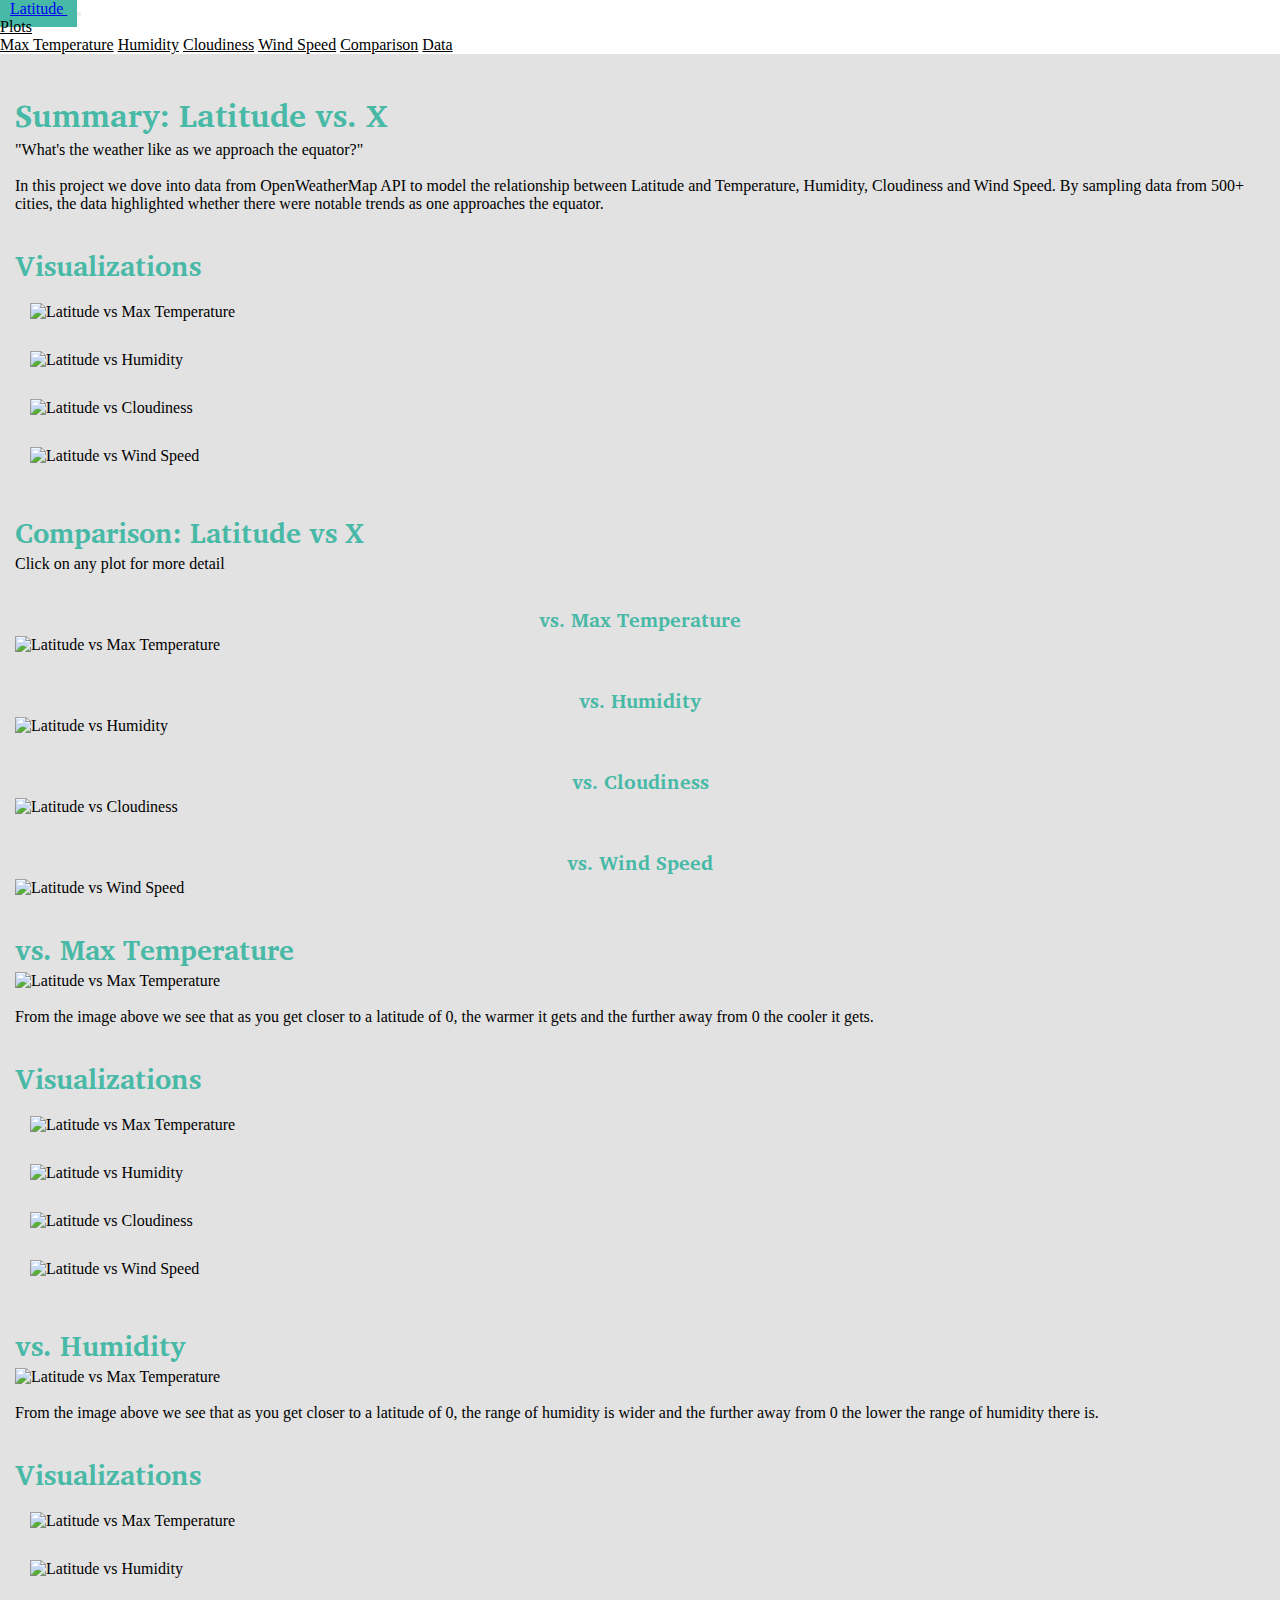
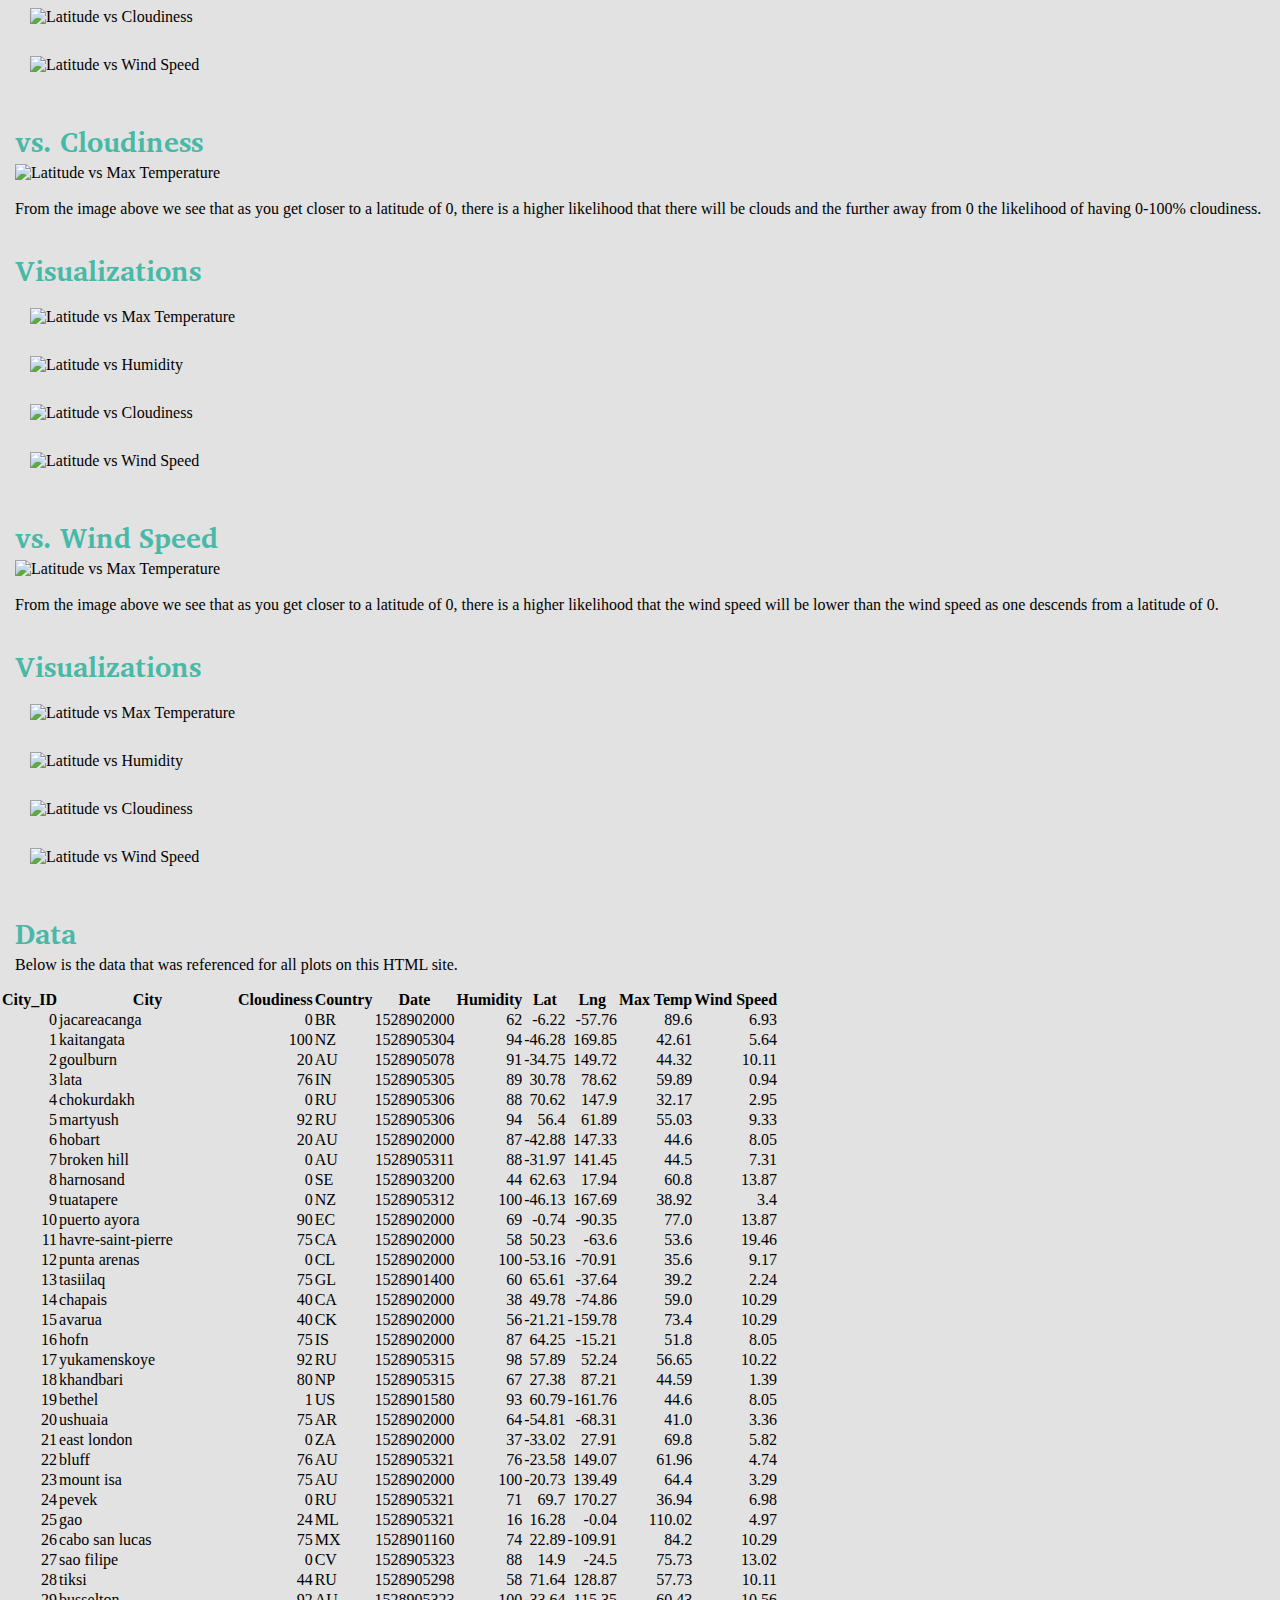
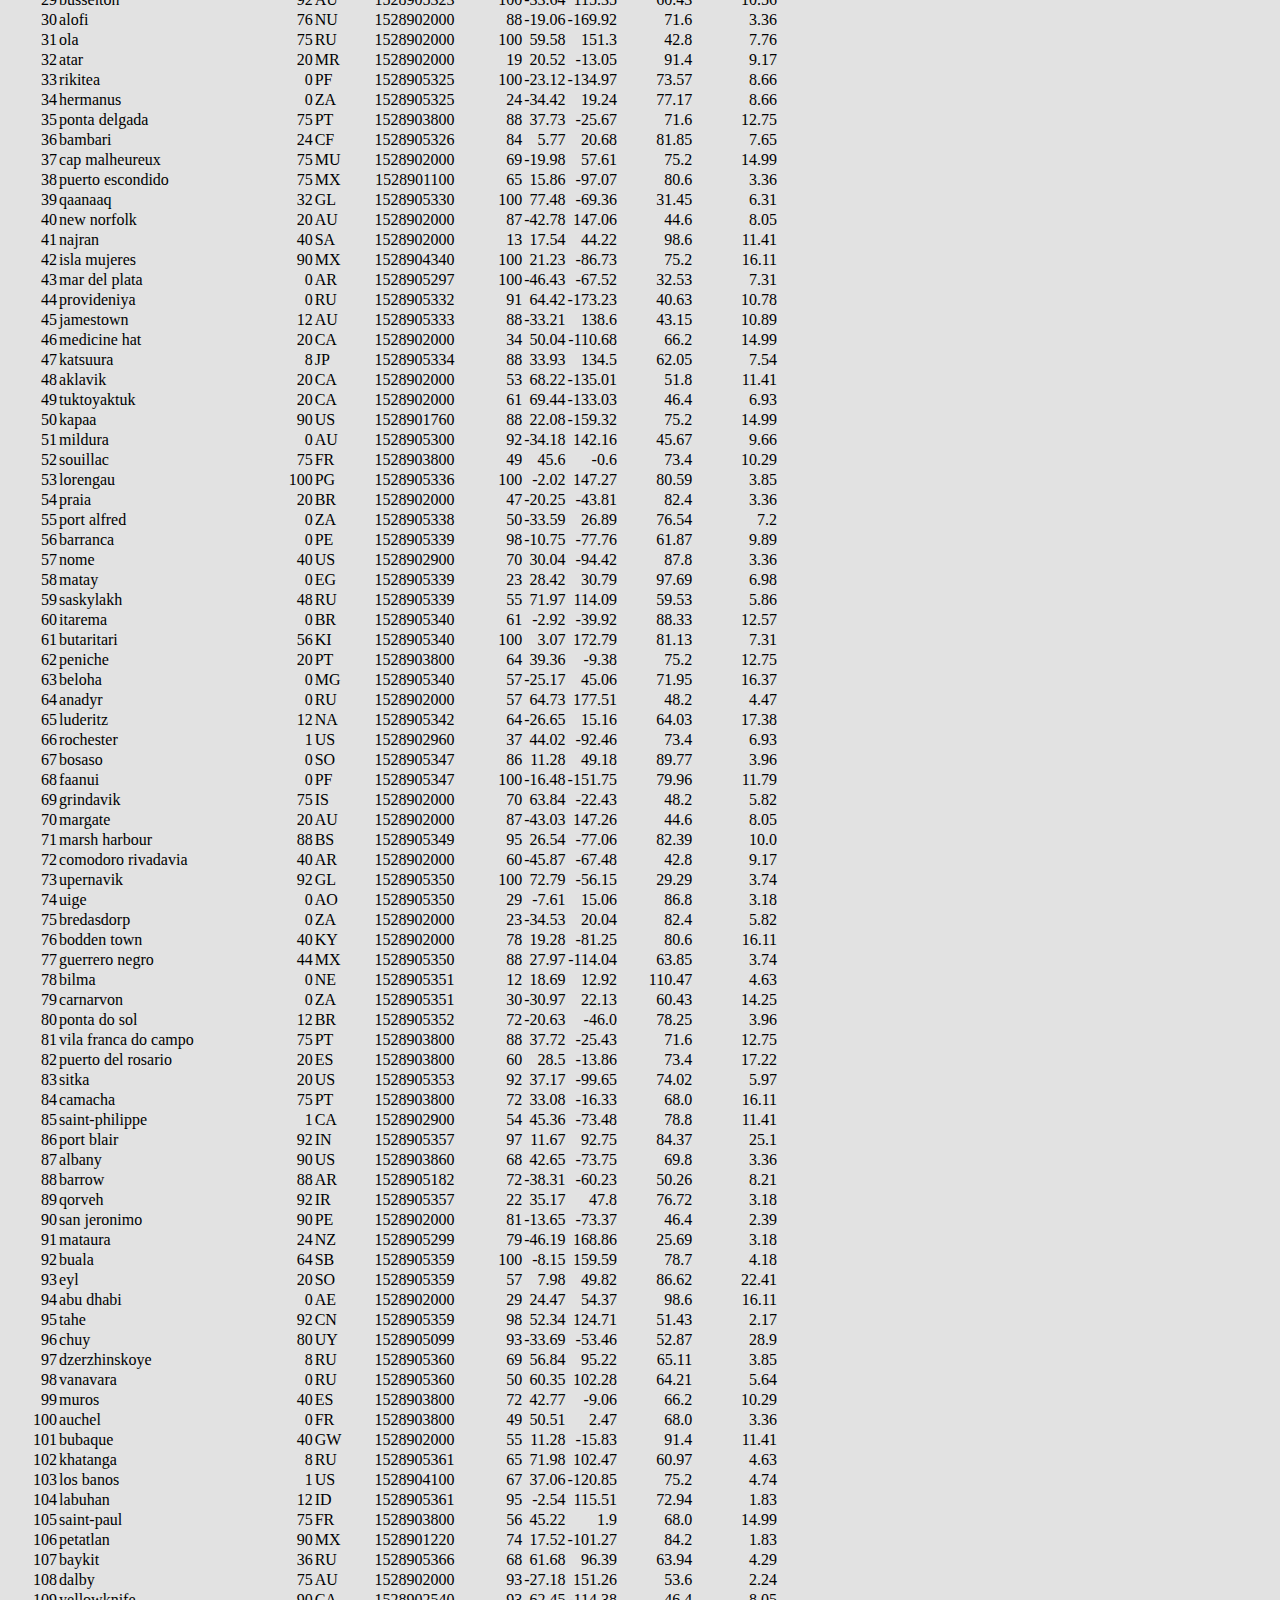
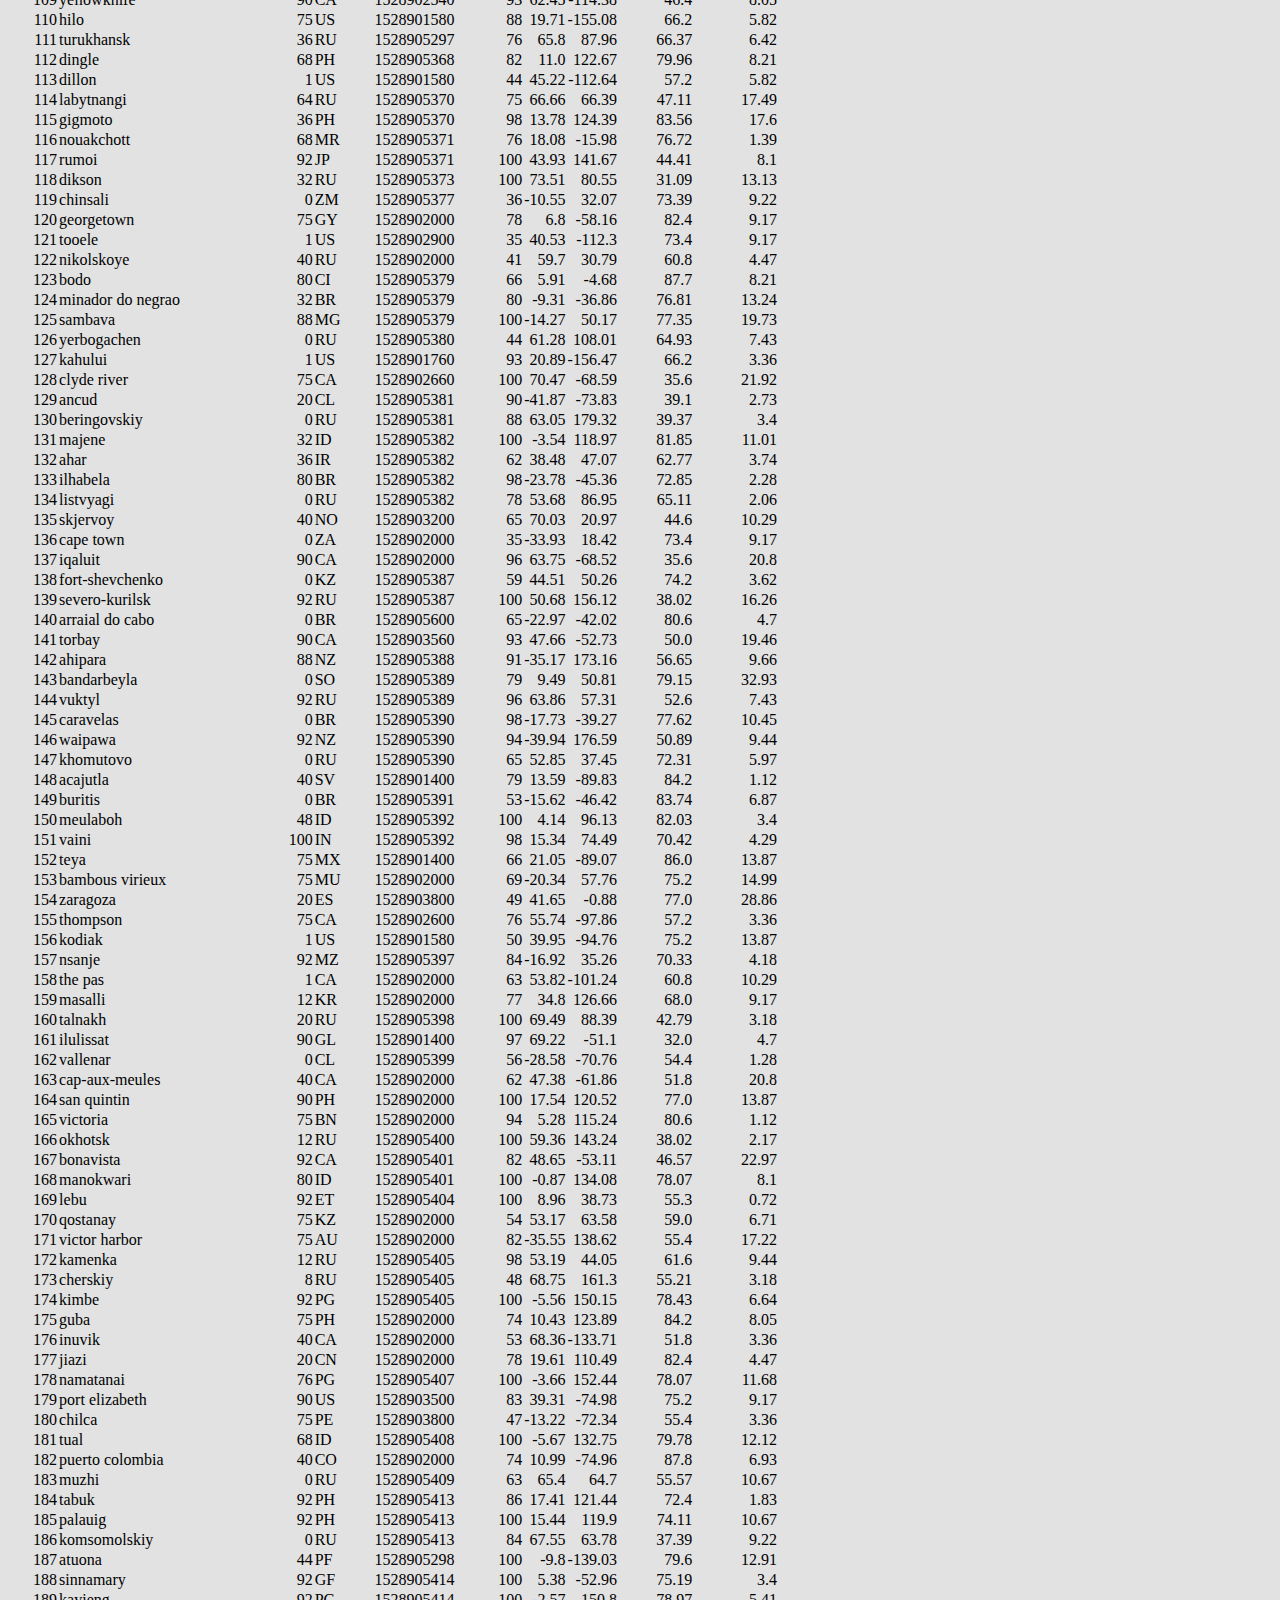
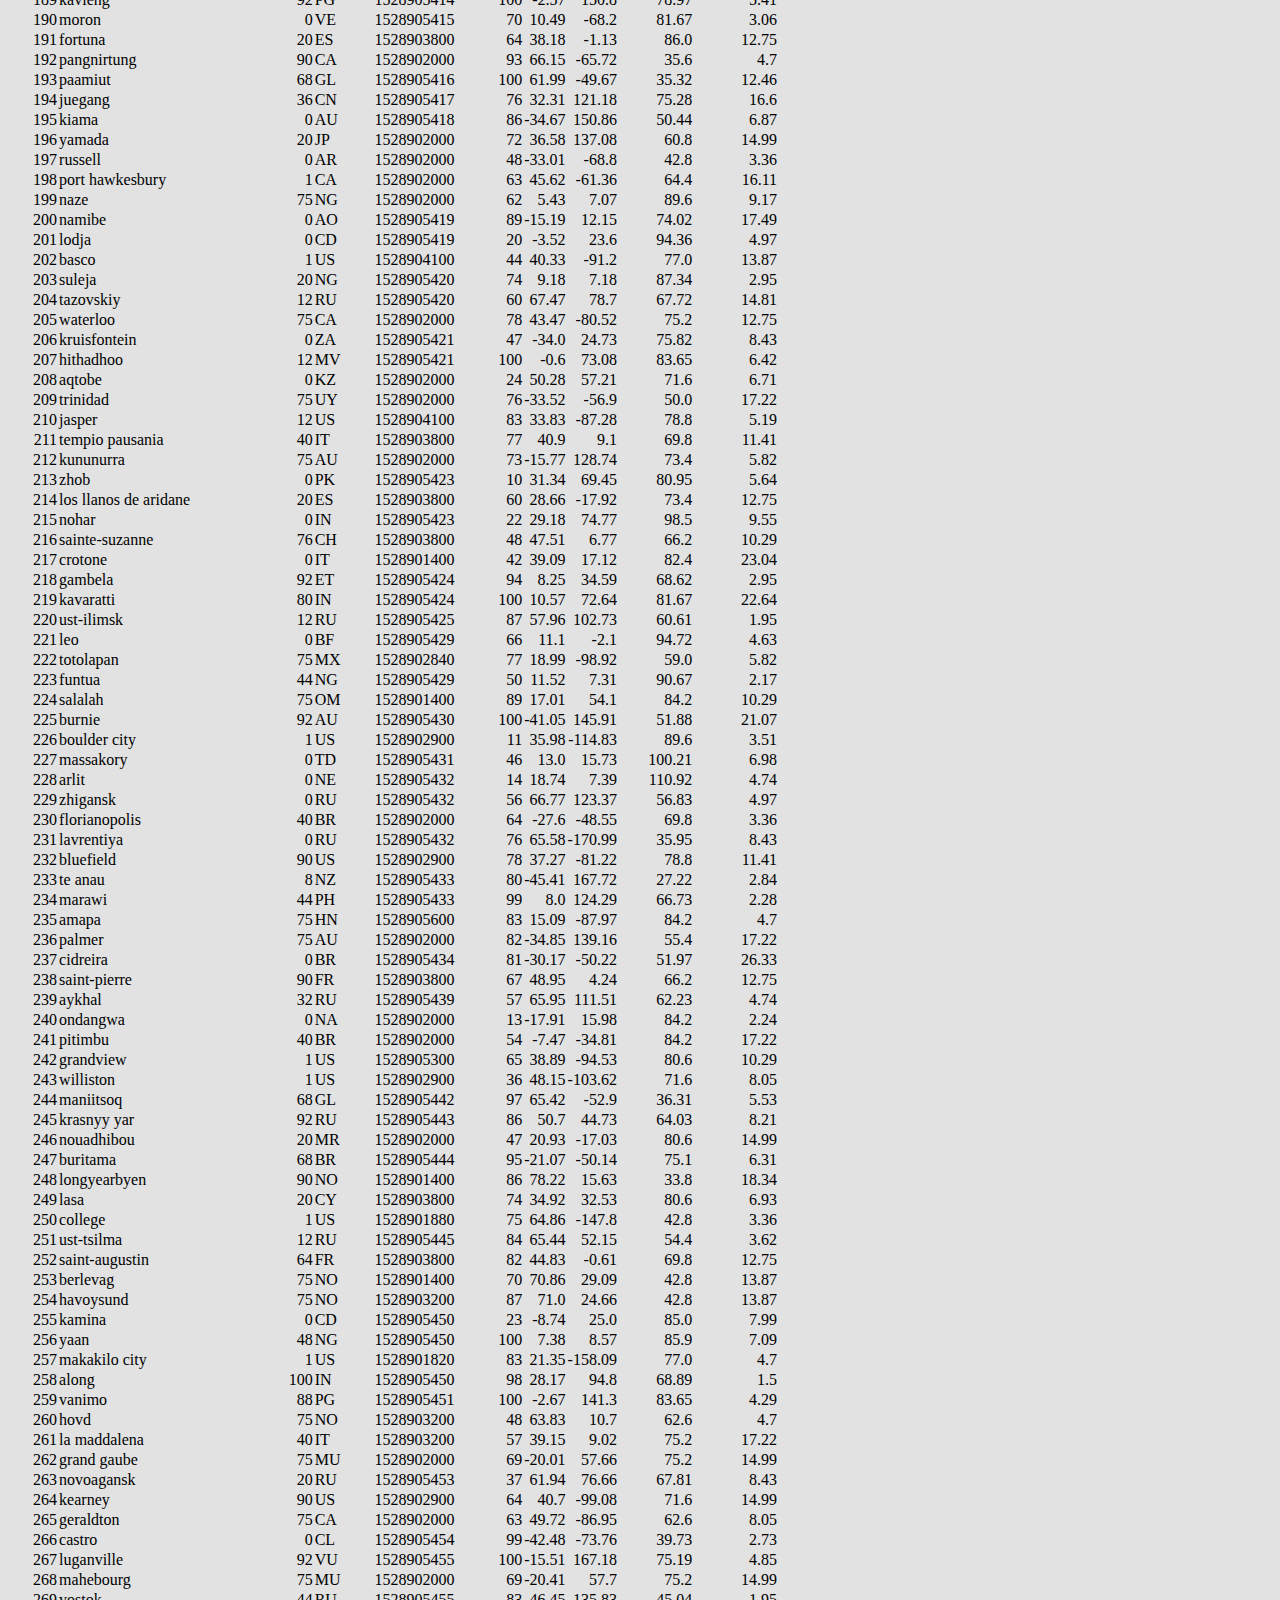
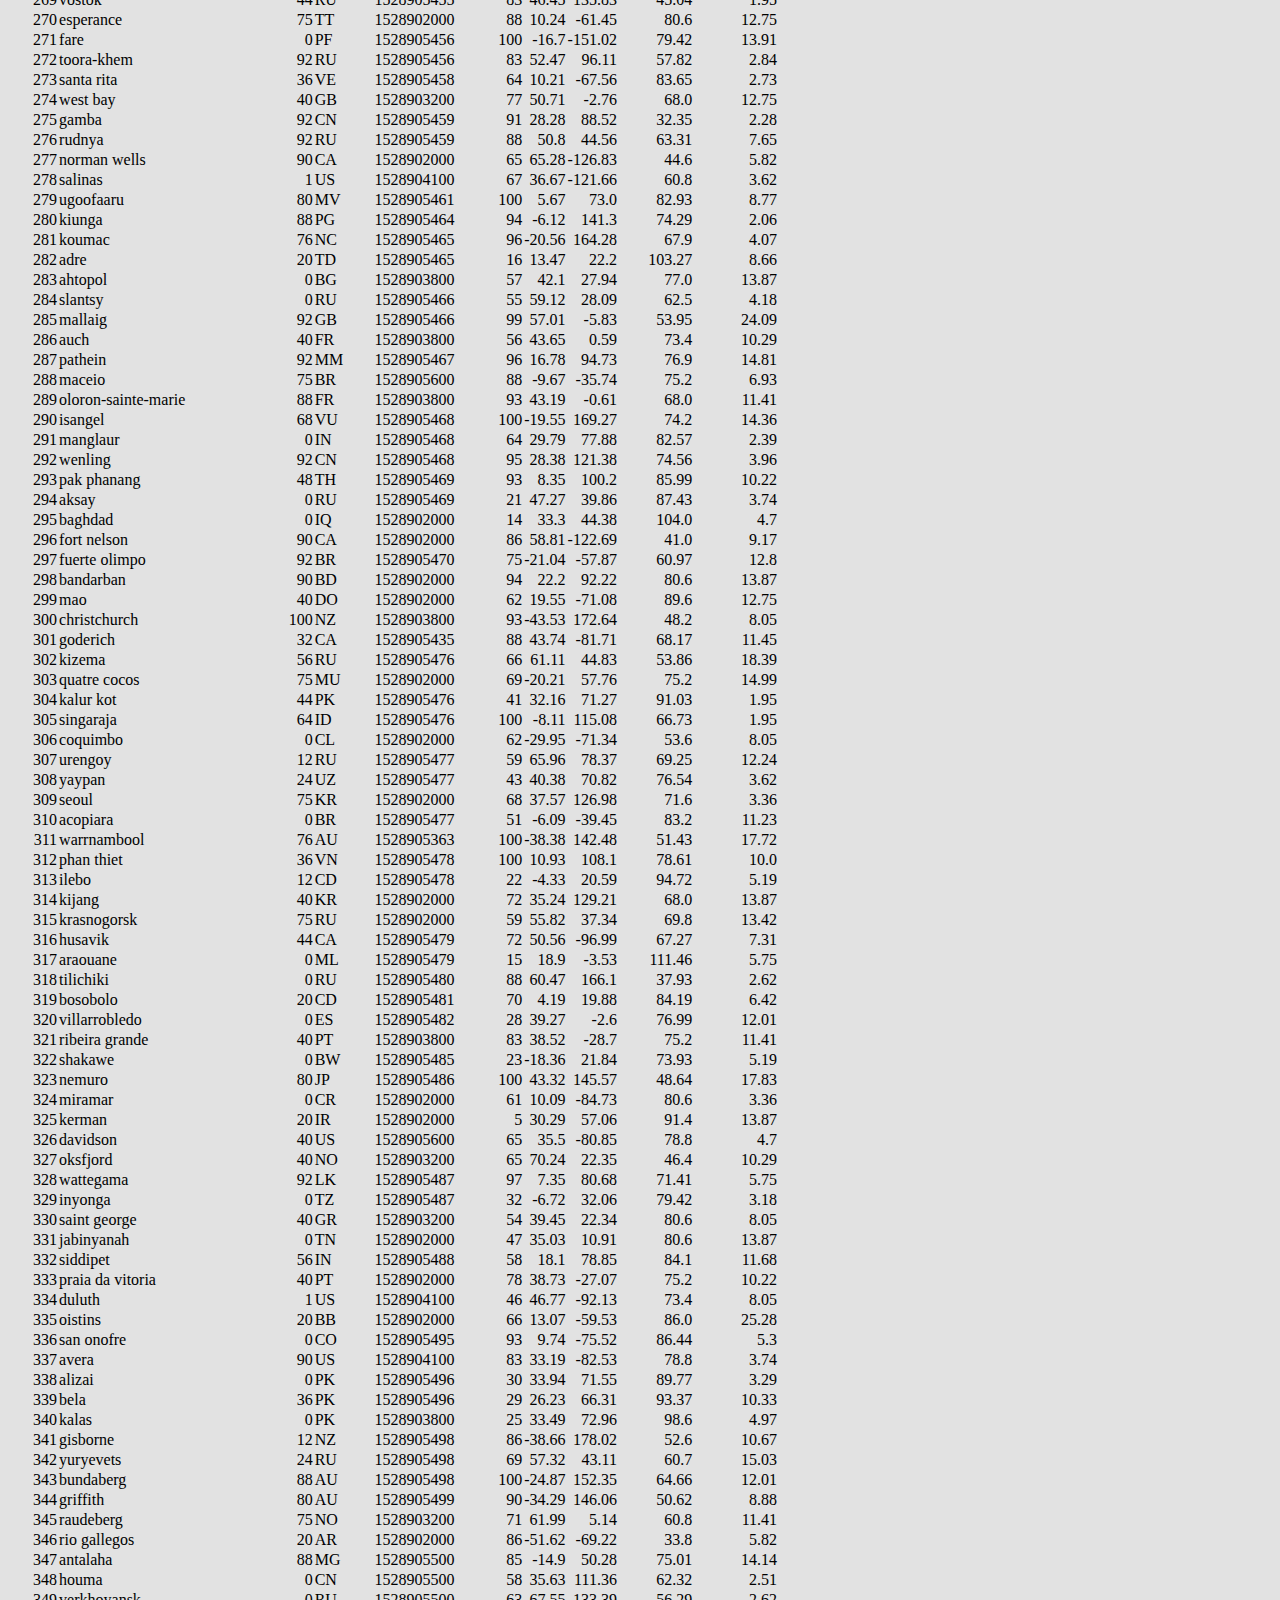
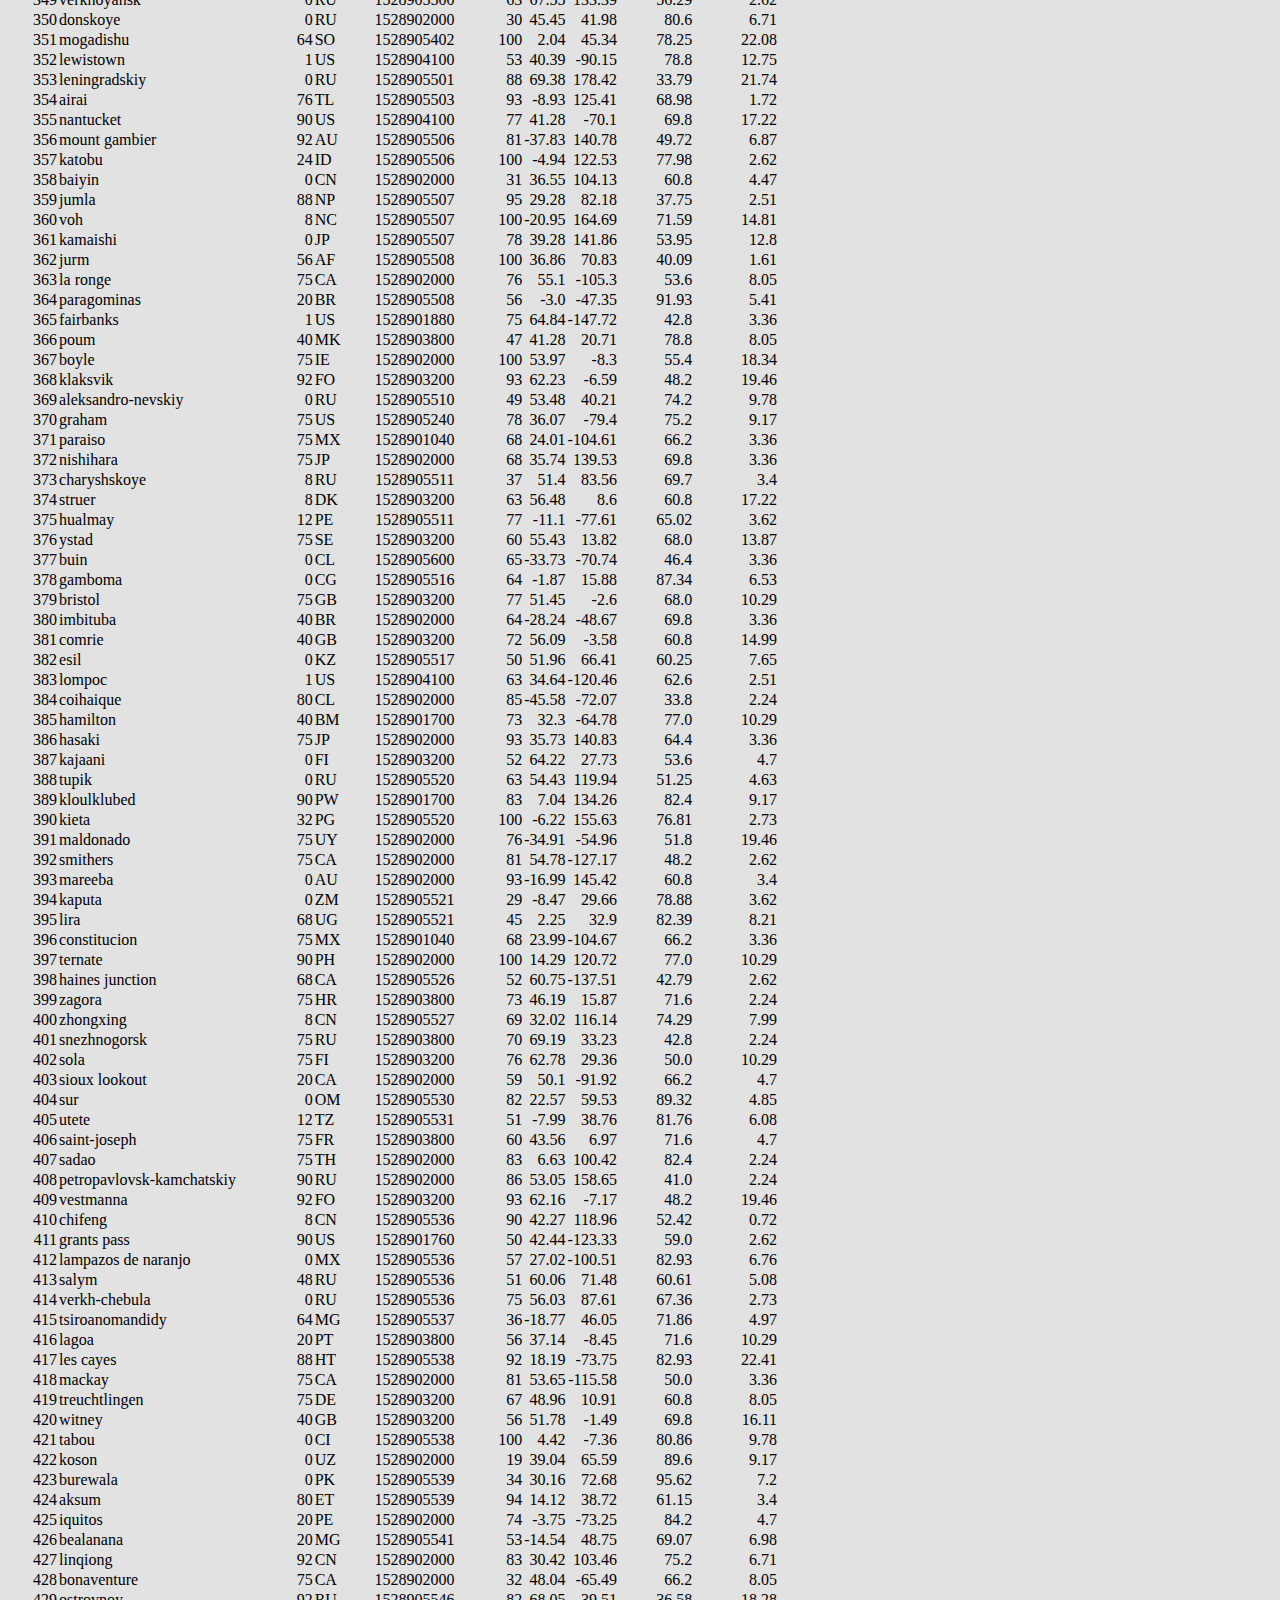
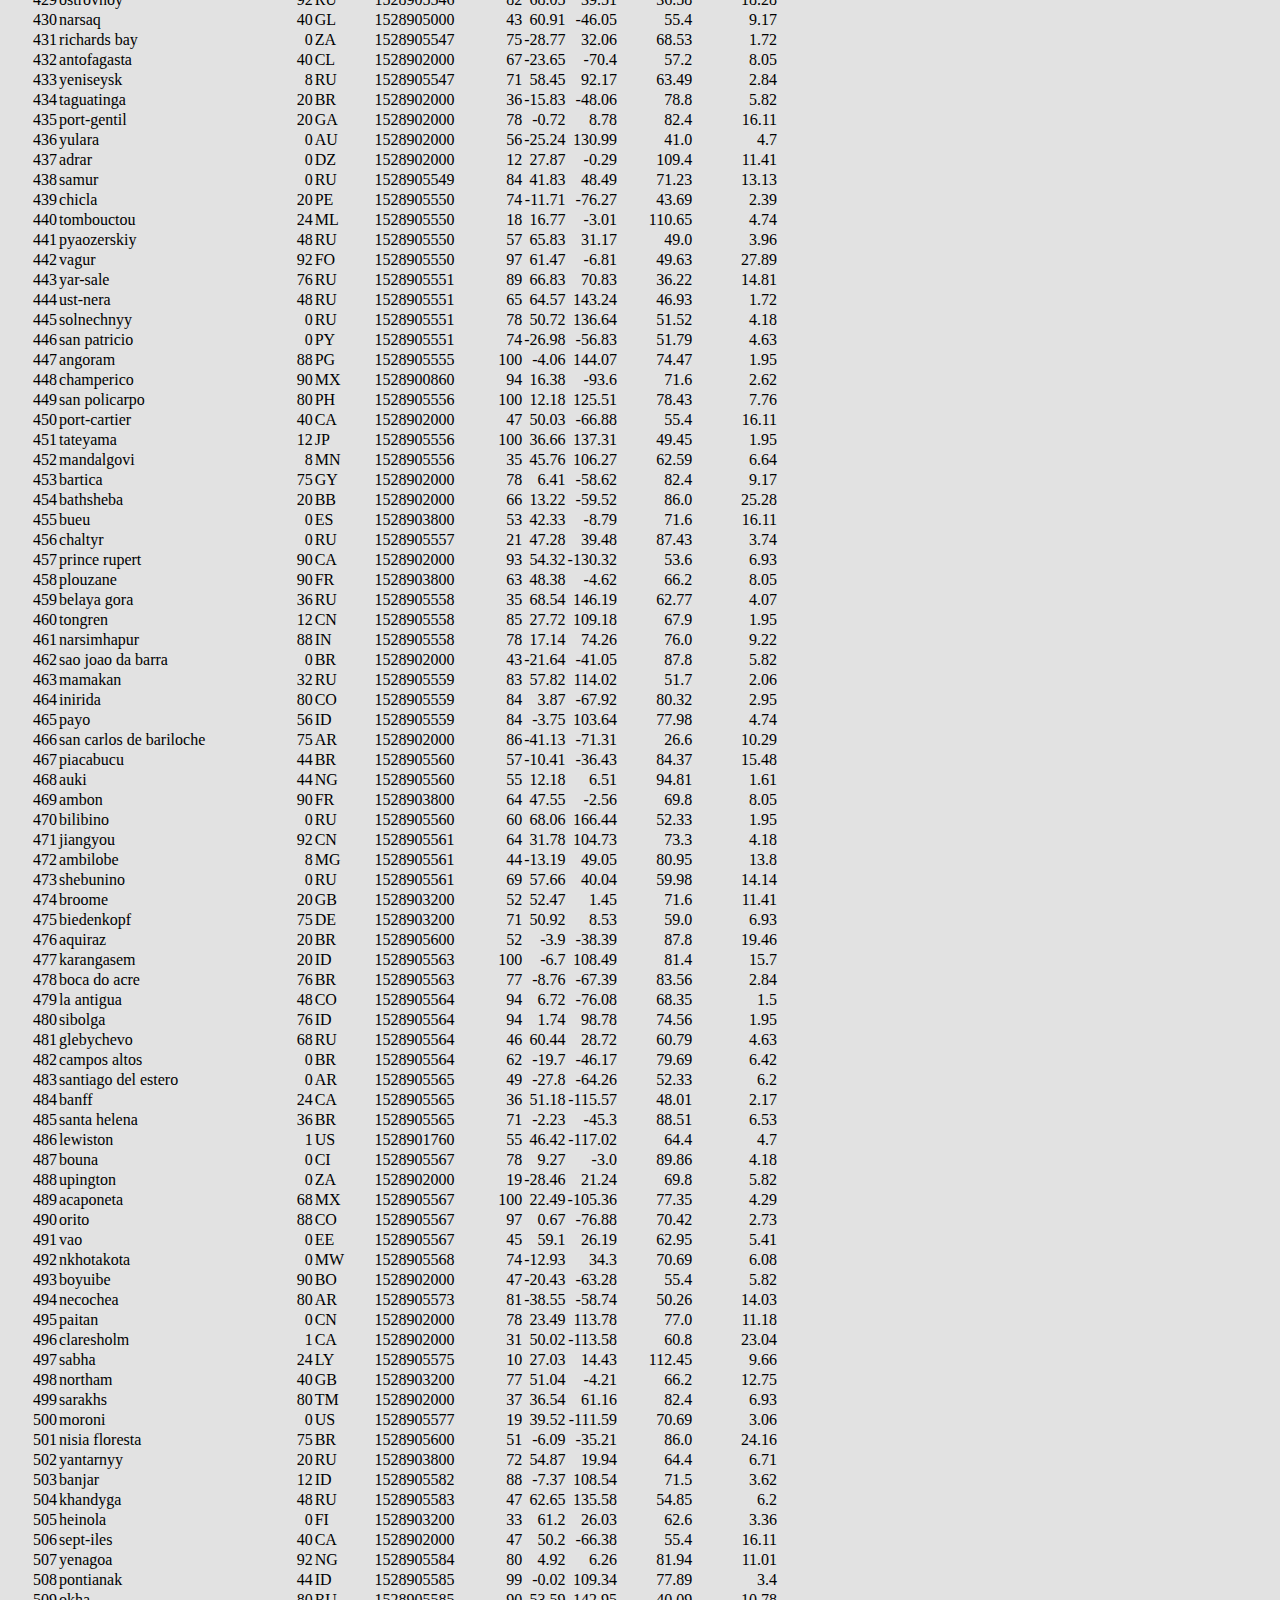
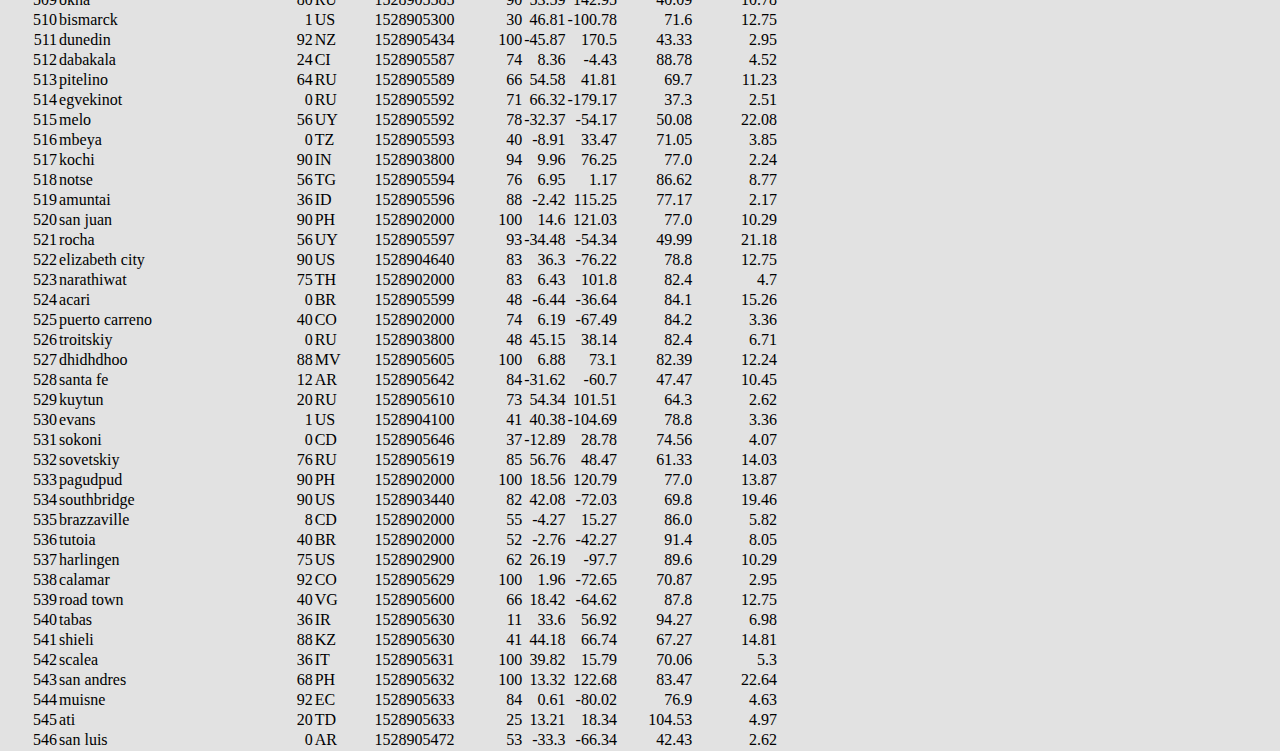
==== index.html @ b090cba2 "Submission" ====
<!DOCTYPE html>
<html lang="en">

<head>
  <meta charset="UTF-8">
  <meta name="viewport" content="width=device-width, initial-scale=1">
  <title>Landing Page</title>
  <link href="https://cdn.jsdelivr.net/npm/bootstrap@5.2.0-beta1/dist/css/bootstrap.min.css" rel="stylesheet" integrity="sha384-0evHe/X+R7YkIZDRvuzKMRqM+OrBnVFBL6DOitfPri4tjfHxaWutUpFmBp4vmVor" crossorigin="anonymous">
  <link rel="stylesheet" type="text/css" href="assets/css/style.css">

  <link rel="preconnect" href="https://fonts.googleapis.com">
  <link rel="preconnect" href="https://fonts.gstatic.com" crossorigin>
  <link href="https://fonts.googleapis.com/css2?family=Charis+SIL:wght@700&display=swap" rel="stylesheet">
</head>

<body>
    <script src="https://cdn.jsdelivr.net/npm/bootstrap@5.2.0-beta1/dist/js/bootstrap.bundle.min.js" integrity="sha384-pprn3073KE6tl6bjs2QrFaJGz5/SUsLqktiwsUTF55Jfv3qYSDhgCecCxMW52nD2" crossorigin="anonymous"></script>


    <nav class="navbar navbar-expand-lg">
        <div class="container-fluid">
          <a class="navbar-brand text-white" href="#"> Latitude </a>
          <button class="navbar-toggler" type="button" data-bs-toggle="collapse" data-bs-target="#navbarSupportedContent" aria-controls="navbarSupportedContent" aria-expanded="false" aria-label="Toggle navigation">
            <span class="navbar-toggler-icon"></span>
          </button>

          <div class="collapse navbar-collapse" id="navbarSupportedContent">
            <ul class="navbar-nav ms-auto">

                <li class="nav-item dropdown">
                    <a class="nav-link dropdown-toggle" href="#" id="navbarDropdown" role="button" data-bs-toggle="dropdown" aria-expanded="false">
                      Plots
                    </a>
                    <ul class="dropdown-menu" aria-labelledby="navbarDropdown">
                      <li><a class="dropdown-item" href="#">Max Temperature</a></li>
                      <li><a class="dropdown-item" href="#">Humidity</a></li>
                      <li><a class="dropdown-item" href="#">Cloudiness</a></li>
                      <li><a class="dropdown-item" href="#">Wind Speed</a></li>
                    </ul>
                  </li>

              <li class="nav-item">
                <a class="nav-link" aria-current="page" href="#">Comparison</a>
              </li>
              <li class="nav-item">
                <a class="nav-link" href="#">Data</a>
              </li>


            </ul>

          </div>
        </div>
      </nav>



    <div class="container-sm">
      <div class="row">
        <div class="col-lg-8 col-sm-12 bg-white">

                <h1>Summary: Latitude vs. X
                </h1>

                    <p> "What's the weather like as we approach the equator?" <br><br>

                        In this project we dove into data from OpenWeatherMap API 
                        to model the relationship between Latitude and Temperature, 
                        Humidity, Cloudiness and Wind Speed. By sampling data from 
                        500+ cities, the data highlighted whether there were notable 
                        trends as one approaches the equator. 
                    </p>


        </div>
      


        <div class="col-lg-4 col-sm-12 bg-white">

                <h2>Visualizations
                </h2>

              <div class="container">
              <div class="row">
                  <div class="col-lg-6 col-sm-3">

                      <img src="/Users/victoriasandoval/web-design-challenge/assets/images/all_temp_lat.png" alt="Latitude vs Max Temperature" class="img-thumbnail">
                    </div>


                  <div class="col-lg-6 col sm-3">

                        <img src="/Users/victoriasandoval/web-design-challenge/assets/images/all_humidity_lat.png" alt="Latitude vs Humidity" class="img-thumbnail" class="center">
                      </div>


                  <div class="col-lg-6 col-sm-3">

                        <img src="/Users/victoriasandoval/web-design-challenge/assets/images/all_cloudiness_lat.png" alt="Latitude vs Cloudiness" class="img-thumbnail" class="center">
                      </div>


                  <div class="col-lg-6 col-sm-3">

                        <img src="/Users/victoriasandoval/web-design-challenge/assets/images/all_wind_lat.png" alt="Latitude vs Wind Speed" class="img-thumbnail" class="center">
                      </div>

              </div>

               </div>

      </div>
    </div>








      <div class="container-sm bg-white">
        <div class="row">
          <div class="col-lg-12">
                  <h2>Comparison: Latitude vs X
                  </h2>
                      <p> Click on any plot for more detail
                      </p>
        </div>

        

                <div class="row">
                    <div class="col-lg-6 col-sm-12">
                      <h3 >
                        vs. Max Temperature
                      </h3>
                      <div class="thumbnail">
                        <img src="/Users/victoriasandoval/web-design-challenge/assets/images/all_temp_lat.png" alt="Latitude vs Max Temperature" class="img-thumbnail">
                      </div>
                    </div>
  
                    <div class="col-lg-6 col sm-12">
                      <h3>
                        vs. Humidity
                      </h3>
                        <div class="thumbnail">
                          <img src="/Users/victoriasandoval/web-design-challenge/assets/images/all_humidity_lat.png" alt="Latitude vs Humidity" class="img-thumbnail a href="https://victorrias.github.io/web-design-challenge/visualizations/humidity">
                        </div>
                    </div>
  
                    <div class="col-lg-6 col-sm-12">
                      <h3>
                        vs. Cloudiness
                      </h3>
                        <div class="thumbnail">
                          <img src="/Users/victoriasandoval/web-design-challenge/assets/images/all_cloudiness_lat.png" alt="Latitude vs Cloudiness" class="img-thumbnail">
                        </div>
                    </div>
  
                    <div class="col-lg-6 col-sm-12">
                      <h3>
                        vs. Wind Speed
                      </h3>
                        <div class="thumbnail">
                          <img src="/Users/victoriasandoval/web-design-challenge/assets/images/all_wind_lat.png" alt="Latitude vs Wind Speed" class="img-thumbnail">
                        </div>
                    </div>
                </div>

      </div>
</div>






<div class="container-sm bg-white">
          <div class="row">
              <div class="col-lg-8 col-sm-12">
                <h2>
                  vs. Max Temperature
                </h2>

                  <img src="/Users/victoriasandoval/web-design-challenge/assets/images/all_temp_lat.png" alt="Latitude vs Max Temperature" class="img-thumbnail">


                <p>
                <br>
                From the image above we see that as you get closer to a latitude of 0, the warmer it gets and the further away from 0 the cooler it gets.
                </p>
              </div>


              <div class="col-lg-4 col-sm-12 bg-white">

                <h2>Visualizations
                </h2>

              <div class="container">
              <div class="row">
                  <div class="col-lg-6 col-sm-3">
                    <div class="thumbnail">
                      <img src="/Users/victoriasandoval/web-design-challenge/assets/images/all_temp_lat.png" alt="Latitude vs Max Temperature" class="img-thumbnail">
                    </div>
                  </div>

                  <div class="col-lg-6 col sm-3">
                      <div class="thumbnail">
                        <img src="/Users/victoriasandoval/web-design-challenge/assets/images/all_humidity_lat.png" alt="Latitude vs Humidity" class="img-thumbnail">
                      </div>
                  </div>

                  <div class="col-lg-6 col-sm-3">
                      <div class="thumbnail">
                        <img src="/Users/victoriasandoval/web-design-challenge/assets/images/all_cloudiness_lat.png" alt="Latitude vs Cloudiness" class="img-thumbnail">
                      </div>
                  </div>

                  <div class="col-lg-6 col-sm-3">
                      <div class="thumbnail">
                        <img src="/Users/victoriasandoval/web-design-challenge/assets/images/all_wind_lat.png" alt="Latitude vs Wind Speed" class="img-thumbnail">
                      </div>
                  </div>
              </div>

               </div>

      </div>
    </div>














    <div class="container-sm bg-white">
      <div class="row">
          <div class="col-lg-8 col-sm-12">
            <h2>
              vs. Humidity
            </h2>

              <img src="/Users/victoriasandoval/web-design-challenge/assets/images/all_temp_lat.png" alt="Latitude vs Max Temperature" class="img-thumbnail">


            <p>
              <br>
              From the image above we see that as you get closer to a latitude of 0, the range of humidity is wider and the further away from 0 the lower the range of humidity there is.
            </p>
          </div>


          <div class="col-lg-4 col-sm-12 bg-white">

            <h2>Visualizations
            </h2>

          <div class="container">
          <div class="row">
              <div class="col-lg-6 col-sm-3">
                <div class="thumbnail">
                  <img src="/Users/victoriasandoval/web-design-challenge/assets/images/all_temp_lat.png" alt="Latitude vs Max Temperature" class="img-thumbnail">
                </div>
              </div>

              <div class="col-lg-6 col sm-3">
                  <div class="thumbnail">
                    <img src="/Users/victoriasandoval/web-design-challenge/assets/images/all_humidity_lat.png" alt="Latitude vs Humidity" class="img-thumbnail">
                  </div>
              </div>

              <div class="col-lg-6 col-sm-3">
                  <div class="thumbnail">
                    <img src="/Users/victoriasandoval/web-design-challenge/assets/images/all_cloudiness_lat.png" alt="Latitude vs Cloudiness" class="img-thumbnail">
                  </div>
              </div>

              <div class="col-lg-6 col-sm-3">
                  <div class="thumbnail">
                    <img src="/Users/victoriasandoval/web-design-challenge/assets/images/all_wind_lat.png" alt="Latitude vs Wind Speed" class="img-thumbnail">
                  </div>
              </div>
          </div>

           </div>

  </div>
</div>













<div class="container-sm bg-white">
  <div class="row">
      <div class="col-lg-8 col-sm-12">
        <h2>
          vs. Cloudiness
        </h2>

          <img src="/Users/victoriasandoval/web-design-challenge/assets/images/all_temp_lat.png" alt="Latitude vs Max Temperature" class="img-thumbnail">


        <p>
          <br>
          From the image above we see that as you get closer to a latitude of 0, there is a higher likelihood that there will be clouds and the further away from 0 the likelihood of having 0-100% cloudiness.
        </p>
      </div>


      <div class="col-lg-4 col-sm-12 bg-white">

        <h2>Visualizations
        </h2>

      <div class="container">
      <div class="row">
          <div class="col-lg-6 col-sm-3">
            <div class="thumbnail">
              <img src="/Users/victoriasandoval/web-design-challenge/assets/images/all_temp_lat.png" alt="Latitude vs Max Temperature" class="img-thumbnail">
            </div>
          </div>

          <div class="col-lg-6 col sm-3">
              <div class="thumbnail">
                <img src="/Users/victoriasandoval/web-design-challenge/assets/images/all_humidity_lat.png" alt="Latitude vs Humidity" class="img-thumbnail">
              </div>
          </div>

          <div class="col-lg-6 col-sm-3">
              <div class="thumbnail">
                <img src="/Users/victoriasandoval/web-design-challenge/assets/images/all_cloudiness_lat.png" alt="Latitude vs Cloudiness" class="img-thumbnail">
              </div>
          </div>

          <div class="col-lg-6 col-sm-3">
              <div class="thumbnail">
                <img src="/Users/victoriasandoval/web-design-challenge/assets/images/all_wind_lat.png" alt="Latitude vs Wind Speed" class="img-thumbnail">
              </div>
          </div>
      </div>

       </div>

</div>
</div>











<div class="container-sm bg-white">
  <div class="row">
      <div class="col-lg-8 col-sm-12">
        <h2>
          vs. Wind Speed
        </h2>

          <img src="/Users/victoriasandoval/web-design-challenge/assets/images/all_temp_lat.png" alt="Latitude vs Max Temperature" class="img-thumbnail">


        <p>
          <br>
          From the image above we see that as you get closer to a latitude of 0, there is a higher likelihood that the wind speed will be lower than the wind speed as one descends from a latitude of 0. 
        </p>
      </div>


      <div class="col-lg-4 col-sm-12 bg-white">

        <h2>Visualizations
        </h2>

      <div class="container">
      <div class="row">
          <div class="col-lg-6 col-sm-3">
            <div class="thumbnail">
              <img src="/Users/victoriasandoval/web-design-challenge/assets/images/all_temp_lat.png" alt="Latitude vs Max Temperature" class="img-thumbnail">
            </div>
          </div>

          <div class="col-lg-6 col sm-3">
              <div class="thumbnail">
                <img src="/Users/victoriasandoval/web-design-challenge/assets/images/all_humidity_lat.png" alt="Latitude vs Humidity" class="img-thumbnail">
              </div>
          </div>

          <div class="col-lg-6 col-sm-3">
              <div class="thumbnail">
                <img src="/Users/victoriasandoval/web-design-challenge/assets/images/all_cloudiness_lat.png" alt="Latitude vs Cloudiness" class="img-thumbnail">
              </div>
          </div>

          <div class="col-lg-6 col-sm-3">
              <div class="thumbnail">
                <img src="/Users/victoriasandoval/web-design-challenge/assets/images/all_wind_lat.png" alt="Latitude vs Wind Speed" class="img-thumbnail">
              </div>
          </div>
      </div>

       </div>

</div>
</div>








<div class="container-sm bg-white">
  <div class="row">
      <div class="col-lg-8 col-sm-12">
        <h2>
          Data
        </h2>

        <p>
        Below is the data that was referenced for all plots on this HTML site. 
        </p>
      </div>
</div>

<table class="table table-bordered table-hover table-condensed">
  <thead><tr><th title="Field #1">City_ID</th>
  <th title="Field #2">City</th>
  <th title="Field #3">Cloudiness</th>
  <th title="Field #4">Country</th>
  <th title="Field #5">Date</th>
  <th title="Field #6">Humidity</th>
  <th title="Field #7">Lat</th>
  <th title="Field #8">Lng</th>
  <th title="Field #9">Max Temp</th>
  <th title="Field #10">Wind Speed</th>
  </tr></thead>
  <tbody><tr>
  <td align="right">0</td>
  <td>jacareacanga</td>
  <td align="right">0</td>
  <td>BR</td>
  <td align="right">1528902000</td>
  <td align="right">62</td>
  <td align="right">-6.22</td>
  <td align="right">-57.76</td>
  <td align="right">89.6</td>
  <td align="right">6.93</td>
  </tr>
  <tr>
  <td align="right">1</td>
  <td>kaitangata</td>
  <td align="right">100</td>
  <td>NZ</td>
  <td align="right">1528905304</td>
  <td align="right">94</td>
  <td align="right">-46.28</td>
  <td align="right">169.85</td>
  <td align="right">42.61</td>
  <td align="right">5.64</td>
  </tr>
  <tr>
  <td align="right">2</td>
  <td>goulburn</td>
  <td align="right">20</td>
  <td>AU</td>
  <td align="right">1528905078</td>
  <td align="right">91</td>
  <td align="right">-34.75</td>
  <td align="right">149.72</td>
  <td align="right">44.32</td>
  <td align="right">10.11</td>
  </tr>
  <tr>
  <td align="right">3</td>
  <td>lata</td>
  <td align="right">76</td>
  <td>IN</td>
  <td align="right">1528905305</td>
  <td align="right">89</td>
  <td align="right">30.78</td>
  <td align="right">78.62</td>
  <td align="right">59.89</td>
  <td align="right">0.94</td>
  </tr>
  <tr>
  <td align="right">4</td>
  <td>chokurdakh</td>
  <td align="right">0</td>
  <td>RU</td>
  <td align="right">1528905306</td>
  <td align="right">88</td>
  <td align="right">70.62</td>
  <td align="right">147.9</td>
  <td align="right">32.17</td>
  <td align="right">2.95</td>
  </tr>
  <tr>
  <td align="right">5</td>
  <td>martyush</td>
  <td align="right">92</td>
  <td>RU</td>
  <td align="right">1528905306</td>
  <td align="right">94</td>
  <td align="right">56.4</td>
  <td align="right">61.89</td>
  <td align="right">55.03</td>
  <td align="right">9.33</td>
  </tr>
  <tr>
  <td align="right">6</td>
  <td>hobart</td>
  <td align="right">20</td>
  <td>AU</td>
  <td align="right">1528902000</td>
  <td align="right">87</td>
  <td align="right">-42.88</td>
  <td align="right">147.33</td>
  <td align="right">44.6</td>
  <td align="right">8.05</td>
  </tr>
  <tr>
  <td align="right">7</td>
  <td>broken hill</td>
  <td align="right">0</td>
  <td>AU</td>
  <td align="right">1528905311</td>
  <td align="right">88</td>
  <td align="right">-31.97</td>
  <td align="right">141.45</td>
  <td align="right">44.5</td>
  <td align="right">7.31</td>
  </tr>
  <tr>
  <td align="right">8</td>
  <td>harnosand</td>
  <td align="right">0</td>
  <td>SE</td>
  <td align="right">1528903200</td>
  <td align="right">44</td>
  <td align="right">62.63</td>
  <td align="right">17.94</td>
  <td align="right">60.8</td>
  <td align="right">13.87</td>
  </tr>
  <tr>
  <td align="right">9</td>
  <td>tuatapere</td>
  <td align="right">0</td>
  <td>NZ</td>
  <td align="right">1528905312</td>
  <td align="right">100</td>
  <td align="right">-46.13</td>
  <td align="right">167.69</td>
  <td align="right">38.92</td>
  <td align="right">3.4</td>
  </tr>
  <tr>
  <td align="right">10</td>
  <td>puerto ayora</td>
  <td align="right">90</td>
  <td>EC</td>
  <td align="right">1528902000</td>
  <td align="right">69</td>
  <td align="right">-0.74</td>
  <td align="right">-90.35</td>
  <td align="right">77.0</td>
  <td align="right">13.87</td>
  </tr>
  <tr>
  <td align="right">11</td>
  <td>havre-saint-pierre</td>
  <td align="right">75</td>
  <td>CA</td>
  <td align="right">1528902000</td>
  <td align="right">58</td>
  <td align="right">50.23</td>
  <td align="right">-63.6</td>
  <td align="right">53.6</td>
  <td align="right">19.46</td>
  </tr>
  <tr>
  <td align="right">12</td>
  <td>punta arenas</td>
  <td align="right">0</td>
  <td>CL</td>
  <td align="right">1528902000</td>
  <td align="right">100</td>
  <td align="right">-53.16</td>
  <td align="right">-70.91</td>
  <td align="right">35.6</td>
  <td align="right">9.17</td>
  </tr>
  <tr>
  <td align="right">13</td>
  <td>tasiilaq</td>
  <td align="right">75</td>
  <td>GL</td>
  <td align="right">1528901400</td>
  <td align="right">60</td>
  <td align="right">65.61</td>
  <td align="right">-37.64</td>
  <td align="right">39.2</td>
  <td align="right">2.24</td>
  </tr>
  <tr>
  <td align="right">14</td>
  <td>chapais</td>
  <td align="right">40</td>
  <td>CA</td>
  <td align="right">1528902000</td>
  <td align="right">38</td>
  <td align="right">49.78</td>
  <td align="right">-74.86</td>
  <td align="right">59.0</td>
  <td align="right">10.29</td>
  </tr>
  <tr>
  <td align="right">15</td>
  <td>avarua</td>
  <td align="right">40</td>
  <td>CK</td>
  <td align="right">1528902000</td>
  <td align="right">56</td>
  <td align="right">-21.21</td>
  <td align="right">-159.78</td>
  <td align="right">73.4</td>
  <td align="right">10.29</td>
  </tr>
  <tr>
  <td align="right">16</td>
  <td>hofn</td>
  <td align="right">75</td>
  <td>IS</td>
  <td align="right">1528902000</td>
  <td align="right">87</td>
  <td align="right">64.25</td>
  <td align="right">-15.21</td>
  <td align="right">51.8</td>
  <td align="right">8.05</td>
  </tr>
  <tr>
  <td align="right">17</td>
  <td>yukamenskoye</td>
  <td align="right">92</td>
  <td>RU</td>
  <td align="right">1528905315</td>
  <td align="right">98</td>
  <td align="right">57.89</td>
  <td align="right">52.24</td>
  <td align="right">56.65</td>
  <td align="right">10.22</td>
  </tr>
  <tr>
  <td align="right">18</td>
  <td>khandbari</td>
  <td align="right">80</td>
  <td>NP</td>
  <td align="right">1528905315</td>
  <td align="right">67</td>
  <td align="right">27.38</td>
  <td align="right">87.21</td>
  <td align="right">44.59</td>
  <td align="right">1.39</td>
  </tr>
  <tr>
  <td align="right">19</td>
  <td>bethel</td>
  <td align="right">1</td>
  <td>US</td>
  <td align="right">1528901580</td>
  <td align="right">93</td>
  <td align="right">60.79</td>
  <td align="right">-161.76</td>
  <td align="right">44.6</td>
  <td align="right">8.05</td>
  </tr>
  <tr>
  <td align="right">20</td>
  <td>ushuaia</td>
  <td align="right">75</td>
  <td>AR</td>
  <td align="right">1528902000</td>
  <td align="right">64</td>
  <td align="right">-54.81</td>
  <td align="right">-68.31</td>
  <td align="right">41.0</td>
  <td align="right">3.36</td>
  </tr>
  <tr>
  <td align="right">21</td>
  <td>east london</td>
  <td align="right">0</td>
  <td>ZA</td>
  <td align="right">1528902000</td>
  <td align="right">37</td>
  <td align="right">-33.02</td>
  <td align="right">27.91</td>
  <td align="right">69.8</td>
  <td align="right">5.82</td>
  </tr>
  <tr>
  <td align="right">22</td>
  <td>bluff</td>
  <td align="right">76</td>
  <td>AU</td>
  <td align="right">1528905321</td>
  <td align="right">76</td>
  <td align="right">-23.58</td>
  <td align="right">149.07</td>
  <td align="right">61.96</td>
  <td align="right">4.74</td>
  </tr>
  <tr>
  <td align="right">23</td>
  <td>mount isa</td>
  <td align="right">75</td>
  <td>AU</td>
  <td align="right">1528902000</td>
  <td align="right">100</td>
  <td align="right">-20.73</td>
  <td align="right">139.49</td>
  <td align="right">64.4</td>
  <td align="right">3.29</td>
  </tr>
  <tr>
  <td align="right">24</td>
  <td>pevek</td>
  <td align="right">0</td>
  <td>RU</td>
  <td align="right">1528905321</td>
  <td align="right">71</td>
  <td align="right">69.7</td>
  <td align="right">170.27</td>
  <td align="right">36.94</td>
  <td align="right">6.98</td>
  </tr>
  <tr>
  <td align="right">25</td>
  <td>gao</td>
  <td align="right">24</td>
  <td>ML</td>
  <td align="right">1528905321</td>
  <td align="right">16</td>
  <td align="right">16.28</td>
  <td align="right">-0.04</td>
  <td align="right">110.02</td>
  <td align="right">4.97</td>
  </tr>
  <tr>
  <td align="right">26</td>
  <td>cabo san lucas</td>
  <td align="right">75</td>
  <td>MX</td>
  <td align="right">1528901160</td>
  <td align="right">74</td>
  <td align="right">22.89</td>
  <td align="right">-109.91</td>
  <td align="right">84.2</td>
  <td align="right">10.29</td>
  </tr>
  <tr>
  <td align="right">27</td>
  <td>sao filipe</td>
  <td align="right">0</td>
  <td>CV</td>
  <td align="right">1528905323</td>
  <td align="right">88</td>
  <td align="right">14.9</td>
  <td align="right">-24.5</td>
  <td align="right">75.73</td>
  <td align="right">13.02</td>
  </tr>
  <tr>
  <td align="right">28</td>
  <td>tiksi</td>
  <td align="right">44</td>
  <td>RU</td>
  <td align="right">1528905298</td>
  <td align="right">58</td>
  <td align="right">71.64</td>
  <td align="right">128.87</td>
  <td align="right">57.73</td>
  <td align="right">10.11</td>
  </tr>
  <tr>
  <td align="right">29</td>
  <td>busselton</td>
  <td align="right">92</td>
  <td>AU</td>
  <td align="right">1528905323</td>
  <td align="right">100</td>
  <td align="right">-33.64</td>
  <td align="right">115.35</td>
  <td align="right">60.43</td>
  <td align="right">10.56</td>
  </tr>
  <tr>
  <td align="right">30</td>
  <td>alofi</td>
  <td align="right">76</td>
  <td>NU</td>
  <td align="right">1528902000</td>
  <td align="right">88</td>
  <td align="right">-19.06</td>
  <td align="right">-169.92</td>
  <td align="right">71.6</td>
  <td align="right">3.36</td>
  </tr>
  <tr>
  <td align="right">31</td>
  <td>ola</td>
  <td align="right">75</td>
  <td>RU</td>
  <td align="right">1528902000</td>
  <td align="right">100</td>
  <td align="right">59.58</td>
  <td align="right">151.3</td>
  <td align="right">42.8</td>
  <td align="right">7.76</td>
  </tr>
  <tr>
  <td align="right">32</td>
  <td>atar</td>
  <td align="right">20</td>
  <td>MR</td>
  <td align="right">1528902000</td>
  <td align="right">19</td>
  <td align="right">20.52</td>
  <td align="right">-13.05</td>
  <td align="right">91.4</td>
  <td align="right">9.17</td>
  </tr>
  <tr>
  <td align="right">33</td>
  <td>rikitea</td>
  <td align="right">0</td>
  <td>PF</td>
  <td align="right">1528905325</td>
  <td align="right">100</td>
  <td align="right">-23.12</td>
  <td align="right">-134.97</td>
  <td align="right">73.57</td>
  <td align="right">8.66</td>
  </tr>
  <tr>
  <td align="right">34</td>
  <td>hermanus</td>
  <td align="right">0</td>
  <td>ZA</td>
  <td align="right">1528905325</td>
  <td align="right">24</td>
  <td align="right">-34.42</td>
  <td align="right">19.24</td>
  <td align="right">77.17</td>
  <td align="right">8.66</td>
  </tr>
  <tr>
  <td align="right">35</td>
  <td>ponta delgada</td>
  <td align="right">75</td>
  <td>PT</td>
  <td align="right">1528903800</td>
  <td align="right">88</td>
  <td align="right">37.73</td>
  <td align="right">-25.67</td>
  <td align="right">71.6</td>
  <td align="right">12.75</td>
  </tr>
  <tr>
  <td align="right">36</td>
  <td>bambari</td>
  <td align="right">24</td>
  <td>CF</td>
  <td align="right">1528905326</td>
  <td align="right">84</td>
  <td align="right">5.77</td>
  <td align="right">20.68</td>
  <td align="right">81.85</td>
  <td align="right">7.65</td>
  </tr>
  <tr>
  <td align="right">37</td>
  <td>cap malheureux</td>
  <td align="right">75</td>
  <td>MU</td>
  <td align="right">1528902000</td>
  <td align="right">69</td>
  <td align="right">-19.98</td>
  <td align="right">57.61</td>
  <td align="right">75.2</td>
  <td align="right">14.99</td>
  </tr>
  <tr>
  <td align="right">38</td>
  <td>puerto escondido</td>
  <td align="right">75</td>
  <td>MX</td>
  <td align="right">1528901100</td>
  <td align="right">65</td>
  <td align="right">15.86</td>
  <td align="right">-97.07</td>
  <td align="right">80.6</td>
  <td align="right">3.36</td>
  </tr>
  <tr>
  <td align="right">39</td>
  <td>qaanaaq</td>
  <td align="right">32</td>
  <td>GL</td>
  <td align="right">1528905330</td>
  <td align="right">100</td>
  <td align="right">77.48</td>
  <td align="right">-69.36</td>
  <td align="right">31.45</td>
  <td align="right">6.31</td>
  </tr>
  <tr>
  <td align="right">40</td>
  <td>new norfolk</td>
  <td align="right">20</td>
  <td>AU</td>
  <td align="right">1528902000</td>
  <td align="right">87</td>
  <td align="right">-42.78</td>
  <td align="right">147.06</td>
  <td align="right">44.6</td>
  <td align="right">8.05</td>
  </tr>
  <tr>
  <td align="right">41</td>
  <td>najran</td>
  <td align="right">40</td>
  <td>SA</td>
  <td align="right">1528902000</td>
  <td align="right">13</td>
  <td align="right">17.54</td>
  <td align="right">44.22</td>
  <td align="right">98.6</td>
  <td align="right">11.41</td>
  </tr>
  <tr>
  <td align="right">42</td>
  <td>isla mujeres</td>
  <td align="right">90</td>
  <td>MX</td>
  <td align="right">1528904340</td>
  <td align="right">100</td>
  <td align="right">21.23</td>
  <td align="right">-86.73</td>
  <td align="right">75.2</td>
  <td align="right">16.11</td>
  </tr>
  <tr>
  <td align="right">43</td>
  <td>mar del plata</td>
  <td align="right">0</td>
  <td>AR</td>
  <td align="right">1528905297</td>
  <td align="right">100</td>
  <td align="right">-46.43</td>
  <td align="right">-67.52</td>
  <td align="right">32.53</td>
  <td align="right">7.31</td>
  </tr>
  <tr>
  <td align="right">44</td>
  <td>provideniya</td>
  <td align="right">0</td>
  <td>RU</td>
  <td align="right">1528905332</td>
  <td align="right">91</td>
  <td align="right">64.42</td>
  <td align="right">-173.23</td>
  <td align="right">40.63</td>
  <td align="right">10.78</td>
  </tr>
  <tr>
  <td align="right">45</td>
  <td>jamestown</td>
  <td align="right">12</td>
  <td>AU</td>
  <td align="right">1528905333</td>
  <td align="right">88</td>
  <td align="right">-33.21</td>
  <td align="right">138.6</td>
  <td align="right">43.15</td>
  <td align="right">10.89</td>
  </tr>
  <tr>
  <td align="right">46</td>
  <td>medicine hat</td>
  <td align="right">20</td>
  <td>CA</td>
  <td align="right">1528902000</td>
  <td align="right">34</td>
  <td align="right">50.04</td>
  <td align="right">-110.68</td>
  <td align="right">66.2</td>
  <td align="right">14.99</td>
  </tr>
  <tr>
  <td align="right">47</td>
  <td>katsuura</td>
  <td align="right">8</td>
  <td>JP</td>
  <td align="right">1528905334</td>
  <td align="right">88</td>
  <td align="right">33.93</td>
  <td align="right">134.5</td>
  <td align="right">62.05</td>
  <td align="right">7.54</td>
  </tr>
  <tr>
  <td align="right">48</td>
  <td>aklavik</td>
  <td align="right">20</td>
  <td>CA</td>
  <td align="right">1528902000</td>
  <td align="right">53</td>
  <td align="right">68.22</td>
  <td align="right">-135.01</td>
  <td align="right">51.8</td>
  <td align="right">11.41</td>
  </tr>
  <tr>
  <td align="right">49</td>
  <td>tuktoyaktuk</td>
  <td align="right">20</td>
  <td>CA</td>
  <td align="right">1528902000</td>
  <td align="right">61</td>
  <td align="right">69.44</td>
  <td align="right">-133.03</td>
  <td align="right">46.4</td>
  <td align="right">6.93</td>
  </tr>
  <tr>
  <td align="right">50</td>
  <td>kapaa</td>
  <td align="right">90</td>
  <td>US</td>
  <td align="right">1528901760</td>
  <td align="right">88</td>
  <td align="right">22.08</td>
  <td align="right">-159.32</td>
  <td align="right">75.2</td>
  <td align="right">14.99</td>
  </tr>
  <tr>
  <td align="right">51</td>
  <td>mildura</td>
  <td align="right">0</td>
  <td>AU</td>
  <td align="right">1528905300</td>
  <td align="right">92</td>
  <td align="right">-34.18</td>
  <td align="right">142.16</td>
  <td align="right">45.67</td>
  <td align="right">9.66</td>
  </tr>
  <tr>
  <td align="right">52</td>
  <td>souillac</td>
  <td align="right">75</td>
  <td>FR</td>
  <td align="right">1528903800</td>
  <td align="right">49</td>
  <td align="right">45.6</td>
  <td align="right">-0.6</td>
  <td align="right">73.4</td>
  <td align="right">10.29</td>
  </tr>
  <tr>
  <td align="right">53</td>
  <td>lorengau</td>
  <td align="right">100</td>
  <td>PG</td>
  <td align="right">1528905336</td>
  <td align="right">100</td>
  <td align="right">-2.02</td>
  <td align="right">147.27</td>
  <td align="right">80.59</td>
  <td align="right">3.85</td>
  </tr>
  <tr>
  <td align="right">54</td>
  <td>praia</td>
  <td align="right">20</td>
  <td>BR</td>
  <td align="right">1528902000</td>
  <td align="right">47</td>
  <td align="right">-20.25</td>
  <td align="right">-43.81</td>
  <td align="right">82.4</td>
  <td align="right">3.36</td>
  </tr>
  <tr>
  <td align="right">55</td>
  <td>port alfred</td>
  <td align="right">0</td>
  <td>ZA</td>
  <td align="right">1528905338</td>
  <td align="right">50</td>
  <td align="right">-33.59</td>
  <td align="right">26.89</td>
  <td align="right">76.54</td>
  <td align="right">7.2</td>
  </tr>
  <tr>
  <td align="right">56</td>
  <td>barranca</td>
  <td align="right">0</td>
  <td>PE</td>
  <td align="right">1528905339</td>
  <td align="right">98</td>
  <td align="right">-10.75</td>
  <td align="right">-77.76</td>
  <td align="right">61.87</td>
  <td align="right">9.89</td>
  </tr>
  <tr>
  <td align="right">57</td>
  <td>nome</td>
  <td align="right">40</td>
  <td>US</td>
  <td align="right">1528902900</td>
  <td align="right">70</td>
  <td align="right">30.04</td>
  <td align="right">-94.42</td>
  <td align="right">87.8</td>
  <td align="right">3.36</td>
  </tr>
  <tr>
  <td align="right">58</td>
  <td>matay</td>
  <td align="right">0</td>
  <td>EG</td>
  <td align="right">1528905339</td>
  <td align="right">23</td>
  <td align="right">28.42</td>
  <td align="right">30.79</td>
  <td align="right">97.69</td>
  <td align="right">6.98</td>
  </tr>
  <tr>
  <td align="right">59</td>
  <td>saskylakh</td>
  <td align="right">48</td>
  <td>RU</td>
  <td align="right">1528905339</td>
  <td align="right">55</td>
  <td align="right">71.97</td>
  <td align="right">114.09</td>
  <td align="right">59.53</td>
  <td align="right">5.86</td>
  </tr>
  <tr>
  <td align="right">60</td>
  <td>itarema</td>
  <td align="right">0</td>
  <td>BR</td>
  <td align="right">1528905340</td>
  <td align="right">61</td>
  <td align="right">-2.92</td>
  <td align="right">-39.92</td>
  <td align="right">88.33</td>
  <td align="right">12.57</td>
  </tr>
  <tr>
  <td align="right">61</td>
  <td>butaritari</td>
  <td align="right">56</td>
  <td>KI</td>
  <td align="right">1528905340</td>
  <td align="right">100</td>
  <td align="right">3.07</td>
  <td align="right">172.79</td>
  <td align="right">81.13</td>
  <td align="right">7.31</td>
  </tr>
  <tr>
  <td align="right">62</td>
  <td>peniche</td>
  <td align="right">20</td>
  <td>PT</td>
  <td align="right">1528903800</td>
  <td align="right">64</td>
  <td align="right">39.36</td>
  <td align="right">-9.38</td>
  <td align="right">75.2</td>
  <td align="right">12.75</td>
  </tr>
  <tr>
  <td align="right">63</td>
  <td>beloha</td>
  <td align="right">0</td>
  <td>MG</td>
  <td align="right">1528905340</td>
  <td align="right">57</td>
  <td align="right">-25.17</td>
  <td align="right">45.06</td>
  <td align="right">71.95</td>
  <td align="right">16.37</td>
  </tr>
  <tr>
  <td align="right">64</td>
  <td>anadyr</td>
  <td align="right">0</td>
  <td>RU</td>
  <td align="right">1528902000</td>
  <td align="right">57</td>
  <td align="right">64.73</td>
  <td align="right">177.51</td>
  <td align="right">48.2</td>
  <td align="right">4.47</td>
  </tr>
  <tr>
  <td align="right">65</td>
  <td>luderitz</td>
  <td align="right">12</td>
  <td>NA</td>
  <td align="right">1528905342</td>
  <td align="right">64</td>
  <td align="right">-26.65</td>
  <td align="right">15.16</td>
  <td align="right">64.03</td>
  <td align="right">17.38</td>
  </tr>
  <tr>
  <td align="right">66</td>
  <td>rochester</td>
  <td align="right">1</td>
  <td>US</td>
  <td align="right">1528902960</td>
  <td align="right">37</td>
  <td align="right">44.02</td>
  <td align="right">-92.46</td>
  <td align="right">73.4</td>
  <td align="right">6.93</td>
  </tr>
  <tr>
  <td align="right">67</td>
  <td>bosaso</td>
  <td align="right">0</td>
  <td>SO</td>
  <td align="right">1528905347</td>
  <td align="right">86</td>
  <td align="right">11.28</td>
  <td align="right">49.18</td>
  <td align="right">89.77</td>
  <td align="right">3.96</td>
  </tr>
  <tr>
  <td align="right">68</td>
  <td>faanui</td>
  <td align="right">0</td>
  <td>PF</td>
  <td align="right">1528905347</td>
  <td align="right">100</td>
  <td align="right">-16.48</td>
  <td align="right">-151.75</td>
  <td align="right">79.96</td>
  <td align="right">11.79</td>
  </tr>
  <tr>
  <td align="right">69</td>
  <td>grindavik</td>
  <td align="right">75</td>
  <td>IS</td>
  <td align="right">1528902000</td>
  <td align="right">70</td>
  <td align="right">63.84</td>
  <td align="right">-22.43</td>
  <td align="right">48.2</td>
  <td align="right">5.82</td>
  </tr>
  <tr>
  <td align="right">70</td>
  <td>margate</td>
  <td align="right">20</td>
  <td>AU</td>
  <td align="right">1528902000</td>
  <td align="right">87</td>
  <td align="right">-43.03</td>
  <td align="right">147.26</td>
  <td align="right">44.6</td>
  <td align="right">8.05</td>
  </tr>
  <tr>
  <td align="right">71</td>
  <td>marsh harbour</td>
  <td align="right">88</td>
  <td>BS</td>
  <td align="right">1528905349</td>
  <td align="right">95</td>
  <td align="right">26.54</td>
  <td align="right">-77.06</td>
  <td align="right">82.39</td>
  <td align="right">10.0</td>
  </tr>
  <tr>
  <td align="right">72</td>
  <td>comodoro rivadavia</td>
  <td align="right">40</td>
  <td>AR</td>
  <td align="right">1528902000</td>
  <td align="right">60</td>
  <td align="right">-45.87</td>
  <td align="right">-67.48</td>
  <td align="right">42.8</td>
  <td align="right">9.17</td>
  </tr>
  <tr>
  <td align="right">73</td>
  <td>upernavik</td>
  <td align="right">92</td>
  <td>GL</td>
  <td align="right">1528905350</td>
  <td align="right">100</td>
  <td align="right">72.79</td>
  <td align="right">-56.15</td>
  <td align="right">29.29</td>
  <td align="right">3.74</td>
  </tr>
  <tr>
  <td align="right">74</td>
  <td>uige</td>
  <td align="right">0</td>
  <td>AO</td>
  <td align="right">1528905350</td>
  <td align="right">29</td>
  <td align="right">-7.61</td>
  <td align="right">15.06</td>
  <td align="right">86.8</td>
  <td align="right">3.18</td>
  </tr>
  <tr>
  <td align="right">75</td>
  <td>bredasdorp</td>
  <td align="right">0</td>
  <td>ZA</td>
  <td align="right">1528902000</td>
  <td align="right">23</td>
  <td align="right">-34.53</td>
  <td align="right">20.04</td>
  <td align="right">82.4</td>
  <td align="right">5.82</td>
  </tr>
  <tr>
  <td align="right">76</td>
  <td>bodden town</td>
  <td align="right">40</td>
  <td>KY</td>
  <td align="right">1528902000</td>
  <td align="right">78</td>
  <td align="right">19.28</td>
  <td align="right">-81.25</td>
  <td align="right">80.6</td>
  <td align="right">16.11</td>
  </tr>
  <tr>
  <td align="right">77</td>
  <td>guerrero negro</td>
  <td align="right">44</td>
  <td>MX</td>
  <td align="right">1528905350</td>
  <td align="right">88</td>
  <td align="right">27.97</td>
  <td align="right">-114.04</td>
  <td align="right">63.85</td>
  <td align="right">3.74</td>
  </tr>
  <tr>
  <td align="right">78</td>
  <td>bilma</td>
  <td align="right">0</td>
  <td>NE</td>
  <td align="right">1528905351</td>
  <td align="right">12</td>
  <td align="right">18.69</td>
  <td align="right">12.92</td>
  <td align="right">110.47</td>
  <td align="right">4.63</td>
  </tr>
  <tr>
  <td align="right">79</td>
  <td>carnarvon</td>
  <td align="right">0</td>
  <td>ZA</td>
  <td align="right">1528905351</td>
  <td align="right">30</td>
  <td align="right">-30.97</td>
  <td align="right">22.13</td>
  <td align="right">60.43</td>
  <td align="right">14.25</td>
  </tr>
  <tr>
  <td align="right">80</td>
  <td>ponta do sol</td>
  <td align="right">12</td>
  <td>BR</td>
  <td align="right">1528905352</td>
  <td align="right">72</td>
  <td align="right">-20.63</td>
  <td align="right">-46.0</td>
  <td align="right">78.25</td>
  <td align="right">3.96</td>
  </tr>
  <tr>
  <td align="right">81</td>
  <td>vila franca do campo</td>
  <td align="right">75</td>
  <td>PT</td>
  <td align="right">1528903800</td>
  <td align="right">88</td>
  <td align="right">37.72</td>
  <td align="right">-25.43</td>
  <td align="right">71.6</td>
  <td align="right">12.75</td>
  </tr>
  <tr>
  <td align="right">82</td>
  <td>puerto del rosario</td>
  <td align="right">20</td>
  <td>ES</td>
  <td align="right">1528903800</td>
  <td align="right">60</td>
  <td align="right">28.5</td>
  <td align="right">-13.86</td>
  <td align="right">73.4</td>
  <td align="right">17.22</td>
  </tr>
  <tr>
  <td align="right">83</td>
  <td>sitka</td>
  <td align="right">20</td>
  <td>US</td>
  <td align="right">1528905353</td>
  <td align="right">92</td>
  <td align="right">37.17</td>
  <td align="right">-99.65</td>
  <td align="right">74.02</td>
  <td align="right">5.97</td>
  </tr>
  <tr>
  <td align="right">84</td>
  <td>camacha</td>
  <td align="right">75</td>
  <td>PT</td>
  <td align="right">1528903800</td>
  <td align="right">72</td>
  <td align="right">33.08</td>
  <td align="right">-16.33</td>
  <td align="right">68.0</td>
  <td align="right">16.11</td>
  </tr>
  <tr>
  <td align="right">85</td>
  <td>saint-philippe</td>
  <td align="right">1</td>
  <td>CA</td>
  <td align="right">1528902900</td>
  <td align="right">54</td>
  <td align="right">45.36</td>
  <td align="right">-73.48</td>
  <td align="right">78.8</td>
  <td align="right">11.41</td>
  </tr>
  <tr>
  <td align="right">86</td>
  <td>port blair</td>
  <td align="right">92</td>
  <td>IN</td>
  <td align="right">1528905357</td>
  <td align="right">97</td>
  <td align="right">11.67</td>
  <td align="right">92.75</td>
  <td align="right">84.37</td>
  <td align="right">25.1</td>
  </tr>
  <tr>
  <td align="right">87</td>
  <td>albany</td>
  <td align="right">90</td>
  <td>US</td>
  <td align="right">1528903860</td>
  <td align="right">68</td>
  <td align="right">42.65</td>
  <td align="right">-73.75</td>
  <td align="right">69.8</td>
  <td align="right">3.36</td>
  </tr>
  <tr>
  <td align="right">88</td>
  <td>barrow</td>
  <td align="right">88</td>
  <td>AR</td>
  <td align="right">1528905182</td>
  <td align="right">72</td>
  <td align="right">-38.31</td>
  <td align="right">-60.23</td>
  <td align="right">50.26</td>
  <td align="right">8.21</td>
  </tr>
  <tr>
  <td align="right">89</td>
  <td>qorveh</td>
  <td align="right">92</td>
  <td>IR</td>
  <td align="right">1528905357</td>
  <td align="right">22</td>
  <td align="right">35.17</td>
  <td align="right">47.8</td>
  <td align="right">76.72</td>
  <td align="right">3.18</td>
  </tr>
  <tr>
  <td align="right">90</td>
  <td>san jeronimo</td>
  <td align="right">90</td>
  <td>PE</td>
  <td align="right">1528902000</td>
  <td align="right">81</td>
  <td align="right">-13.65</td>
  <td align="right">-73.37</td>
  <td align="right">46.4</td>
  <td align="right">2.39</td>
  </tr>
  <tr>
  <td align="right">91</td>
  <td>mataura</td>
  <td align="right">24</td>
  <td>NZ</td>
  <td align="right">1528905299</td>
  <td align="right">79</td>
  <td align="right">-46.19</td>
  <td align="right">168.86</td>
  <td align="right">25.69</td>
  <td align="right">3.18</td>
  </tr>
  <tr>
  <td align="right">92</td>
  <td>buala</td>
  <td align="right">64</td>
  <td>SB</td>
  <td align="right">1528905359</td>
  <td align="right">100</td>
  <td align="right">-8.15</td>
  <td align="right">159.59</td>
  <td align="right">78.7</td>
  <td align="right">4.18</td>
  </tr>
  <tr>
  <td align="right">93</td>
  <td>eyl</td>
  <td align="right">20</td>
  <td>SO</td>
  <td align="right">1528905359</td>
  <td align="right">57</td>
  <td align="right">7.98</td>
  <td align="right">49.82</td>
  <td align="right">86.62</td>
  <td align="right">22.41</td>
  </tr>
  <tr>
  <td align="right">94</td>
  <td>abu dhabi</td>
  <td align="right">0</td>
  <td>AE</td>
  <td align="right">1528902000</td>
  <td align="right">29</td>
  <td align="right">24.47</td>
  <td align="right">54.37</td>
  <td align="right">98.6</td>
  <td align="right">16.11</td>
  </tr>
  <tr>
  <td align="right">95</td>
  <td>tahe</td>
  <td align="right">92</td>
  <td>CN</td>
  <td align="right">1528905359</td>
  <td align="right">98</td>
  <td align="right">52.34</td>
  <td align="right">124.71</td>
  <td align="right">51.43</td>
  <td align="right">2.17</td>
  </tr>
  <tr>
  <td align="right">96</td>
  <td>chuy</td>
  <td align="right">80</td>
  <td>UY</td>
  <td align="right">1528905099</td>
  <td align="right">93</td>
  <td align="right">-33.69</td>
  <td align="right">-53.46</td>
  <td align="right">52.87</td>
  <td align="right">28.9</td>
  </tr>
  <tr>
  <td align="right">97</td>
  <td>dzerzhinskoye</td>
  <td align="right">8</td>
  <td>RU</td>
  <td align="right">1528905360</td>
  <td align="right">69</td>
  <td align="right">56.84</td>
  <td align="right">95.22</td>
  <td align="right">65.11</td>
  <td align="right">3.85</td>
  </tr>
  <tr>
  <td align="right">98</td>
  <td>vanavara</td>
  <td align="right">0</td>
  <td>RU</td>
  <td align="right">1528905360</td>
  <td align="right">50</td>
  <td align="right">60.35</td>
  <td align="right">102.28</td>
  <td align="right">64.21</td>
  <td align="right">5.64</td>
  </tr>
  <tr>
  <td align="right">99</td>
  <td>muros</td>
  <td align="right">40</td>
  <td>ES</td>
  <td align="right">1528903800</td>
  <td align="right">72</td>
  <td align="right">42.77</td>
  <td align="right">-9.06</td>
  <td align="right">66.2</td>
  <td align="right">10.29</td>
  </tr>
  <tr>
  <td align="right">100</td>
  <td>auchel</td>
  <td align="right">0</td>
  <td>FR</td>
  <td align="right">1528903800</td>
  <td align="right">49</td>
  <td align="right">50.51</td>
  <td align="right">2.47</td>
  <td align="right">68.0</td>
  <td align="right">3.36</td>
  </tr>
  <tr>
  <td align="right">101</td>
  <td>bubaque</td>
  <td align="right">40</td>
  <td>GW</td>
  <td align="right">1528902000</td>
  <td align="right">55</td>
  <td align="right">11.28</td>
  <td align="right">-15.83</td>
  <td align="right">91.4</td>
  <td align="right">11.41</td>
  </tr>
  <tr>
  <td align="right">102</td>
  <td>khatanga</td>
  <td align="right">8</td>
  <td>RU</td>
  <td align="right">1528905361</td>
  <td align="right">65</td>
  <td align="right">71.98</td>
  <td align="right">102.47</td>
  <td align="right">60.97</td>
  <td align="right">4.63</td>
  </tr>
  <tr>
  <td align="right">103</td>
  <td>los banos</td>
  <td align="right">1</td>
  <td>US</td>
  <td align="right">1528904100</td>
  <td align="right">67</td>
  <td align="right">37.06</td>
  <td align="right">-120.85</td>
  <td align="right">75.2</td>
  <td align="right">4.74</td>
  </tr>
  <tr>
  <td align="right">104</td>
  <td>labuhan</td>
  <td align="right">12</td>
  <td>ID</td>
  <td align="right">1528905361</td>
  <td align="right">95</td>
  <td align="right">-2.54</td>
  <td align="right">115.51</td>
  <td align="right">72.94</td>
  <td align="right">1.83</td>
  </tr>
  <tr>
  <td align="right">105</td>
  <td>saint-paul</td>
  <td align="right">75</td>
  <td>FR</td>
  <td align="right">1528903800</td>
  <td align="right">56</td>
  <td align="right">45.22</td>
  <td align="right">1.9</td>
  <td align="right">68.0</td>
  <td align="right">14.99</td>
  </tr>
  <tr>
  <td align="right">106</td>
  <td>petatlan</td>
  <td align="right">90</td>
  <td>MX</td>
  <td align="right">1528901220</td>
  <td align="right">74</td>
  <td align="right">17.52</td>
  <td align="right">-101.27</td>
  <td align="right">84.2</td>
  <td align="right">1.83</td>
  </tr>
  <tr>
  <td align="right">107</td>
  <td>baykit</td>
  <td align="right">36</td>
  <td>RU</td>
  <td align="right">1528905366</td>
  <td align="right">68</td>
  <td align="right">61.68</td>
  <td align="right">96.39</td>
  <td align="right">63.94</td>
  <td align="right">4.29</td>
  </tr>
  <tr>
  <td align="right">108</td>
  <td>dalby</td>
  <td align="right">75</td>
  <td>AU</td>
  <td align="right">1528902000</td>
  <td align="right">93</td>
  <td align="right">-27.18</td>
  <td align="right">151.26</td>
  <td align="right">53.6</td>
  <td align="right">2.24</td>
  </tr>
  <tr>
  <td align="right">109</td>
  <td>yellowknife</td>
  <td align="right">90</td>
  <td>CA</td>
  <td align="right">1528902540</td>
  <td align="right">93</td>
  <td align="right">62.45</td>
  <td align="right">-114.38</td>
  <td align="right">46.4</td>
  <td align="right">8.05</td>
  </tr>
  <tr>
  <td align="right">110</td>
  <td>hilo</td>
  <td align="right">75</td>
  <td>US</td>
  <td align="right">1528901580</td>
  <td align="right">88</td>
  <td align="right">19.71</td>
  <td align="right">-155.08</td>
  <td align="right">66.2</td>
  <td align="right">5.82</td>
  </tr>
  <tr>
  <td align="right">111</td>
  <td>turukhansk</td>
  <td align="right">36</td>
  <td>RU</td>
  <td align="right">1528905297</td>
  <td align="right">76</td>
  <td align="right">65.8</td>
  <td align="right">87.96</td>
  <td align="right">66.37</td>
  <td align="right">6.42</td>
  </tr>
  <tr>
  <td align="right">112</td>
  <td>dingle</td>
  <td align="right">68</td>
  <td>PH</td>
  <td align="right">1528905368</td>
  <td align="right">82</td>
  <td align="right">11.0</td>
  <td align="right">122.67</td>
  <td align="right">79.96</td>
  <td align="right">8.21</td>
  </tr>
  <tr>
  <td align="right">113</td>
  <td>dillon</td>
  <td align="right">1</td>
  <td>US</td>
  <td align="right">1528901580</td>
  <td align="right">44</td>
  <td align="right">45.22</td>
  <td align="right">-112.64</td>
  <td align="right">57.2</td>
  <td align="right">5.82</td>
  </tr>
  <tr>
  <td align="right">114</td>
  <td>labytnangi</td>
  <td align="right">64</td>
  <td>RU</td>
  <td align="right">1528905370</td>
  <td align="right">75</td>
  <td align="right">66.66</td>
  <td align="right">66.39</td>
  <td align="right">47.11</td>
  <td align="right">17.49</td>
  </tr>
  <tr>
  <td align="right">115</td>
  <td>gigmoto</td>
  <td align="right">36</td>
  <td>PH</td>
  <td align="right">1528905370</td>
  <td align="right">98</td>
  <td align="right">13.78</td>
  <td align="right">124.39</td>
  <td align="right">83.56</td>
  <td align="right">17.6</td>
  </tr>
  <tr>
  <td align="right">116</td>
  <td>nouakchott</td>
  <td align="right">68</td>
  <td>MR</td>
  <td align="right">1528905371</td>
  <td align="right">76</td>
  <td align="right">18.08</td>
  <td align="right">-15.98</td>
  <td align="right">76.72</td>
  <td align="right">1.39</td>
  </tr>
  <tr>
  <td align="right">117</td>
  <td>rumoi</td>
  <td align="right">92</td>
  <td>JP</td>
  <td align="right">1528905371</td>
  <td align="right">100</td>
  <td align="right">43.93</td>
  <td align="right">141.67</td>
  <td align="right">44.41</td>
  <td align="right">8.1</td>
  </tr>
  <tr>
  <td align="right">118</td>
  <td>dikson</td>
  <td align="right">32</td>
  <td>RU</td>
  <td align="right">1528905373</td>
  <td align="right">100</td>
  <td align="right">73.51</td>
  <td align="right">80.55</td>
  <td align="right">31.09</td>
  <td align="right">13.13</td>
  </tr>
  <tr>
  <td align="right">119</td>
  <td>chinsali</td>
  <td align="right">0</td>
  <td>ZM</td>
  <td align="right">1528905377</td>
  <td align="right">36</td>
  <td align="right">-10.55</td>
  <td align="right">32.07</td>
  <td align="right">73.39</td>
  <td align="right">9.22</td>
  </tr>
  <tr>
  <td align="right">120</td>
  <td>georgetown</td>
  <td align="right">75</td>
  <td>GY</td>
  <td align="right">1528902000</td>
  <td align="right">78</td>
  <td align="right">6.8</td>
  <td align="right">-58.16</td>
  <td align="right">82.4</td>
  <td align="right">9.17</td>
  </tr>
  <tr>
  <td align="right">121</td>
  <td>tooele</td>
  <td align="right">1</td>
  <td>US</td>
  <td align="right">1528902900</td>
  <td align="right">35</td>
  <td align="right">40.53</td>
  <td align="right">-112.3</td>
  <td align="right">73.4</td>
  <td align="right">9.17</td>
  </tr>
  <tr>
  <td align="right">122</td>
  <td>nikolskoye</td>
  <td align="right">40</td>
  <td>RU</td>
  <td align="right">1528902000</td>
  <td align="right">41</td>
  <td align="right">59.7</td>
  <td align="right">30.79</td>
  <td align="right">60.8</td>
  <td align="right">4.47</td>
  </tr>
  <tr>
  <td align="right">123</td>
  <td>bodo</td>
  <td align="right">80</td>
  <td>CI</td>
  <td align="right">1528905379</td>
  <td align="right">66</td>
  <td align="right">5.91</td>
  <td align="right">-4.68</td>
  <td align="right">87.7</td>
  <td align="right">8.21</td>
  </tr>
  <tr>
  <td align="right">124</td>
  <td>minador do negrao</td>
  <td align="right">32</td>
  <td>BR</td>
  <td align="right">1528905379</td>
  <td align="right">80</td>
  <td align="right">-9.31</td>
  <td align="right">-36.86</td>
  <td align="right">76.81</td>
  <td align="right">13.24</td>
  </tr>
  <tr>
  <td align="right">125</td>
  <td>sambava</td>
  <td align="right">88</td>
  <td>MG</td>
  <td align="right">1528905379</td>
  <td align="right">100</td>
  <td align="right">-14.27</td>
  <td align="right">50.17</td>
  <td align="right">77.35</td>
  <td align="right">19.73</td>
  </tr>
  <tr>
  <td align="right">126</td>
  <td>yerbogachen</td>
  <td align="right">0</td>
  <td>RU</td>
  <td align="right">1528905380</td>
  <td align="right">44</td>
  <td align="right">61.28</td>
  <td align="right">108.01</td>
  <td align="right">64.93</td>
  <td align="right">7.43</td>
  </tr>
  <tr>
  <td align="right">127</td>
  <td>kahului</td>
  <td align="right">1</td>
  <td>US</td>
  <td align="right">1528901760</td>
  <td align="right">93</td>
  <td align="right">20.89</td>
  <td align="right">-156.47</td>
  <td align="right">66.2</td>
  <td align="right">3.36</td>
  </tr>
  <tr>
  <td align="right">128</td>
  <td>clyde river</td>
  <td align="right">75</td>
  <td>CA</td>
  <td align="right">1528902660</td>
  <td align="right">100</td>
  <td align="right">70.47</td>
  <td align="right">-68.59</td>
  <td align="right">35.6</td>
  <td align="right">21.92</td>
  </tr>
  <tr>
  <td align="right">129</td>
  <td>ancud</td>
  <td align="right">20</td>
  <td>CL</td>
  <td align="right">1528905381</td>
  <td align="right">90</td>
  <td align="right">-41.87</td>
  <td align="right">-73.83</td>
  <td align="right">39.1</td>
  <td align="right">2.73</td>
  </tr>
  <tr>
  <td align="right">130</td>
  <td>beringovskiy</td>
  <td align="right">0</td>
  <td>RU</td>
  <td align="right">1528905381</td>
  <td align="right">88</td>
  <td align="right">63.05</td>
  <td align="right">179.32</td>
  <td align="right">39.37</td>
  <td align="right">3.4</td>
  </tr>
  <tr>
  <td align="right">131</td>
  <td>majene</td>
  <td align="right">32</td>
  <td>ID</td>
  <td align="right">1528905382</td>
  <td align="right">100</td>
  <td align="right">-3.54</td>
  <td align="right">118.97</td>
  <td align="right">81.85</td>
  <td align="right">11.01</td>
  </tr>
  <tr>
  <td align="right">132</td>
  <td>ahar</td>
  <td align="right">36</td>
  <td>IR</td>
  <td align="right">1528905382</td>
  <td align="right">62</td>
  <td align="right">38.48</td>
  <td align="right">47.07</td>
  <td align="right">62.77</td>
  <td align="right">3.74</td>
  </tr>
  <tr>
  <td align="right">133</td>
  <td>ilhabela</td>
  <td align="right">80</td>
  <td>BR</td>
  <td align="right">1528905382</td>
  <td align="right">98</td>
  <td align="right">-23.78</td>
  <td align="right">-45.36</td>
  <td align="right">72.85</td>
  <td align="right">2.28</td>
  </tr>
  <tr>
  <td align="right">134</td>
  <td>listvyagi</td>
  <td align="right">0</td>
  <td>RU</td>
  <td align="right">1528905382</td>
  <td align="right">78</td>
  <td align="right">53.68</td>
  <td align="right">86.95</td>
  <td align="right">65.11</td>
  <td align="right">2.06</td>
  </tr>
  <tr>
  <td align="right">135</td>
  <td>skjervoy</td>
  <td align="right">40</td>
  <td>NO</td>
  <td align="right">1528903200</td>
  <td align="right">65</td>
  <td align="right">70.03</td>
  <td align="right">20.97</td>
  <td align="right">44.6</td>
  <td align="right">10.29</td>
  </tr>
  <tr>
  <td align="right">136</td>
  <td>cape town</td>
  <td align="right">0</td>
  <td>ZA</td>
  <td align="right">1528902000</td>
  <td align="right">35</td>
  <td align="right">-33.93</td>
  <td align="right">18.42</td>
  <td align="right">73.4</td>
  <td align="right">9.17</td>
  </tr>
  <tr>
  <td align="right">137</td>
  <td>iqaluit</td>
  <td align="right">90</td>
  <td>CA</td>
  <td align="right">1528902000</td>
  <td align="right">96</td>
  <td align="right">63.75</td>
  <td align="right">-68.52</td>
  <td align="right">35.6</td>
  <td align="right">20.8</td>
  </tr>
  <tr>
  <td align="right">138</td>
  <td>fort-shevchenko</td>
  <td align="right">0</td>
  <td>KZ</td>
  <td align="right">1528905387</td>
  <td align="right">59</td>
  <td align="right">44.51</td>
  <td align="right">50.26</td>
  <td align="right">74.2</td>
  <td align="right">3.62</td>
  </tr>
  <tr>
  <td align="right">139</td>
  <td>severo-kurilsk</td>
  <td align="right">92</td>
  <td>RU</td>
  <td align="right">1528905387</td>
  <td align="right">100</td>
  <td align="right">50.68</td>
  <td align="right">156.12</td>
  <td align="right">38.02</td>
  <td align="right">16.26</td>
  </tr>
  <tr>
  <td align="right">140</td>
  <td>arraial do cabo</td>
  <td align="right">0</td>
  <td>BR</td>
  <td align="right">1528905600</td>
  <td align="right">65</td>
  <td align="right">-22.97</td>
  <td align="right">-42.02</td>
  <td align="right">80.6</td>
  <td align="right">4.7</td>
  </tr>
  <tr>
  <td align="right">141</td>
  <td>torbay</td>
  <td align="right">90</td>
  <td>CA</td>
  <td align="right">1528903560</td>
  <td align="right">93</td>
  <td align="right">47.66</td>
  <td align="right">-52.73</td>
  <td align="right">50.0</td>
  <td align="right">19.46</td>
  </tr>
  <tr>
  <td align="right">142</td>
  <td>ahipara</td>
  <td align="right">88</td>
  <td>NZ</td>
  <td align="right">1528905388</td>
  <td align="right">91</td>
  <td align="right">-35.17</td>
  <td align="right">173.16</td>
  <td align="right">56.65</td>
  <td align="right">9.66</td>
  </tr>
  <tr>
  <td align="right">143</td>
  <td>bandarbeyla</td>
  <td align="right">0</td>
  <td>SO</td>
  <td align="right">1528905389</td>
  <td align="right">79</td>
  <td align="right">9.49</td>
  <td align="right">50.81</td>
  <td align="right">79.15</td>
  <td align="right">32.93</td>
  </tr>
  <tr>
  <td align="right">144</td>
  <td>vuktyl</td>
  <td align="right">92</td>
  <td>RU</td>
  <td align="right">1528905389</td>
  <td align="right">96</td>
  <td align="right">63.86</td>
  <td align="right">57.31</td>
  <td align="right">52.6</td>
  <td align="right">7.43</td>
  </tr>
  <tr>
  <td align="right">145</td>
  <td>caravelas</td>
  <td align="right">0</td>
  <td>BR</td>
  <td align="right">1528905390</td>
  <td align="right">98</td>
  <td align="right">-17.73</td>
  <td align="right">-39.27</td>
  <td align="right">77.62</td>
  <td align="right">10.45</td>
  </tr>
  <tr>
  <td align="right">146</td>
  <td>waipawa</td>
  <td align="right">92</td>
  <td>NZ</td>
  <td align="right">1528905390</td>
  <td align="right">94</td>
  <td align="right">-39.94</td>
  <td align="right">176.59</td>
  <td align="right">50.89</td>
  <td align="right">9.44</td>
  </tr>
  <tr>
  <td align="right">147</td>
  <td>khomutovo</td>
  <td align="right">0</td>
  <td>RU</td>
  <td align="right">1528905390</td>
  <td align="right">65</td>
  <td align="right">52.85</td>
  <td align="right">37.45</td>
  <td align="right">72.31</td>
  <td align="right">5.97</td>
  </tr>
  <tr>
  <td align="right">148</td>
  <td>acajutla</td>
  <td align="right">40</td>
  <td>SV</td>
  <td align="right">1528901400</td>
  <td align="right">79</td>
  <td align="right">13.59</td>
  <td align="right">-89.83</td>
  <td align="right">84.2</td>
  <td align="right">1.12</td>
  </tr>
  <tr>
  <td align="right">149</td>
  <td>buritis</td>
  <td align="right">0</td>
  <td>BR</td>
  <td align="right">1528905391</td>
  <td align="right">53</td>
  <td align="right">-15.62</td>
  <td align="right">-46.42</td>
  <td align="right">83.74</td>
  <td align="right">6.87</td>
  </tr>
  <tr>
  <td align="right">150</td>
  <td>meulaboh</td>
  <td align="right">48</td>
  <td>ID</td>
  <td align="right">1528905392</td>
  <td align="right">100</td>
  <td align="right">4.14</td>
  <td align="right">96.13</td>
  <td align="right">82.03</td>
  <td align="right">3.4</td>
  </tr>
  <tr>
  <td align="right">151</td>
  <td>vaini</td>
  <td align="right">100</td>
  <td>IN</td>
  <td align="right">1528905392</td>
  <td align="right">98</td>
  <td align="right">15.34</td>
  <td align="right">74.49</td>
  <td align="right">70.42</td>
  <td align="right">4.29</td>
  </tr>
  <tr>
  <td align="right">152</td>
  <td>teya</td>
  <td align="right">75</td>
  <td>MX</td>
  <td align="right">1528901400</td>
  <td align="right">66</td>
  <td align="right">21.05</td>
  <td align="right">-89.07</td>
  <td align="right">86.0</td>
  <td align="right">13.87</td>
  </tr>
  <tr>
  <td align="right">153</td>
  <td>bambous virieux</td>
  <td align="right">75</td>
  <td>MU</td>
  <td align="right">1528902000</td>
  <td align="right">69</td>
  <td align="right">-20.34</td>
  <td align="right">57.76</td>
  <td align="right">75.2</td>
  <td align="right">14.99</td>
  </tr>
  <tr>
  <td align="right">154</td>
  <td>zaragoza</td>
  <td align="right">20</td>
  <td>ES</td>
  <td align="right">1528903800</td>
  <td align="right">49</td>
  <td align="right">41.65</td>
  <td align="right">-0.88</td>
  <td align="right">77.0</td>
  <td align="right">28.86</td>
  </tr>
  <tr>
  <td align="right">155</td>
  <td>thompson</td>
  <td align="right">75</td>
  <td>CA</td>
  <td align="right">1528902600</td>
  <td align="right">76</td>
  <td align="right">55.74</td>
  <td align="right">-97.86</td>
  <td align="right">57.2</td>
  <td align="right">3.36</td>
  </tr>
  <tr>
  <td align="right">156</td>
  <td>kodiak</td>
  <td align="right">1</td>
  <td>US</td>
  <td align="right">1528901580</td>
  <td align="right">50</td>
  <td align="right">39.95</td>
  <td align="right">-94.76</td>
  <td align="right">75.2</td>
  <td align="right">13.87</td>
  </tr>
  <tr>
  <td align="right">157</td>
  <td>nsanje</td>
  <td align="right">92</td>
  <td>MZ</td>
  <td align="right">1528905397</td>
  <td align="right">84</td>
  <td align="right">-16.92</td>
  <td align="right">35.26</td>
  <td align="right">70.33</td>
  <td align="right">4.18</td>
  </tr>
  <tr>
  <td align="right">158</td>
  <td>the pas</td>
  <td align="right">1</td>
  <td>CA</td>
  <td align="right">1528902000</td>
  <td align="right">63</td>
  <td align="right">53.82</td>
  <td align="right">-101.24</td>
  <td align="right">60.8</td>
  <td align="right">10.29</td>
  </tr>
  <tr>
  <td align="right">159</td>
  <td>masalli</td>
  <td align="right">12</td>
  <td>KR</td>
  <td align="right">1528902000</td>
  <td align="right">77</td>
  <td align="right">34.8</td>
  <td align="right">126.66</td>
  <td align="right">68.0</td>
  <td align="right">9.17</td>
  </tr>
  <tr>
  <td align="right">160</td>
  <td>talnakh</td>
  <td align="right">20</td>
  <td>RU</td>
  <td align="right">1528905398</td>
  <td align="right">100</td>
  <td align="right">69.49</td>
  <td align="right">88.39</td>
  <td align="right">42.79</td>
  <td align="right">3.18</td>
  </tr>
  <tr>
  <td align="right">161</td>
  <td>ilulissat</td>
  <td align="right">90</td>
  <td>GL</td>
  <td align="right">1528901400</td>
  <td align="right">97</td>
  <td align="right">69.22</td>
  <td align="right">-51.1</td>
  <td align="right">32.0</td>
  <td align="right">4.7</td>
  </tr>
  <tr>
  <td align="right">162</td>
  <td>vallenar</td>
  <td align="right">0</td>
  <td>CL</td>
  <td align="right">1528905399</td>
  <td align="right">56</td>
  <td align="right">-28.58</td>
  <td align="right">-70.76</td>
  <td align="right">54.4</td>
  <td align="right">1.28</td>
  </tr>
  <tr>
  <td align="right">163</td>
  <td>cap-aux-meules</td>
  <td align="right">40</td>
  <td>CA</td>
  <td align="right">1528902000</td>
  <td align="right">62</td>
  <td align="right">47.38</td>
  <td align="right">-61.86</td>
  <td align="right">51.8</td>
  <td align="right">20.8</td>
  </tr>
  <tr>
  <td align="right">164</td>
  <td>san quintin</td>
  <td align="right">90</td>
  <td>PH</td>
  <td align="right">1528902000</td>
  <td align="right">100</td>
  <td align="right">17.54</td>
  <td align="right">120.52</td>
  <td align="right">77.0</td>
  <td align="right">13.87</td>
  </tr>
  <tr>
  <td align="right">165</td>
  <td>victoria</td>
  <td align="right">75</td>
  <td>BN</td>
  <td align="right">1528902000</td>
  <td align="right">94</td>
  <td align="right">5.28</td>
  <td align="right">115.24</td>
  <td align="right">80.6</td>
  <td align="right">1.12</td>
  </tr>
  <tr>
  <td align="right">166</td>
  <td>okhotsk</td>
  <td align="right">12</td>
  <td>RU</td>
  <td align="right">1528905400</td>
  <td align="right">100</td>
  <td align="right">59.36</td>
  <td align="right">143.24</td>
  <td align="right">38.02</td>
  <td align="right">2.17</td>
  </tr>
  <tr>
  <td align="right">167</td>
  <td>bonavista</td>
  <td align="right">92</td>
  <td>CA</td>
  <td align="right">1528905401</td>
  <td align="right">82</td>
  <td align="right">48.65</td>
  <td align="right">-53.11</td>
  <td align="right">46.57</td>
  <td align="right">22.97</td>
  </tr>
  <tr>
  <td align="right">168</td>
  <td>manokwari</td>
  <td align="right">80</td>
  <td>ID</td>
  <td align="right">1528905401</td>
  <td align="right">100</td>
  <td align="right">-0.87</td>
  <td align="right">134.08</td>
  <td align="right">78.07</td>
  <td align="right">8.1</td>
  </tr>
  <tr>
  <td align="right">169</td>
  <td>lebu</td>
  <td align="right">92</td>
  <td>ET</td>
  <td align="right">1528905404</td>
  <td align="right">100</td>
  <td align="right">8.96</td>
  <td align="right">38.73</td>
  <td align="right">55.3</td>
  <td align="right">0.72</td>
  </tr>
  <tr>
  <td align="right">170</td>
  <td>qostanay</td>
  <td align="right">75</td>
  <td>KZ</td>
  <td align="right">1528902000</td>
  <td align="right">54</td>
  <td align="right">53.17</td>
  <td align="right">63.58</td>
  <td align="right">59.0</td>
  <td align="right">6.71</td>
  </tr>
  <tr>
  <td align="right">171</td>
  <td>victor harbor</td>
  <td align="right">75</td>
  <td>AU</td>
  <td align="right">1528902000</td>
  <td align="right">82</td>
  <td align="right">-35.55</td>
  <td align="right">138.62</td>
  <td align="right">55.4</td>
  <td align="right">17.22</td>
  </tr>
  <tr>
  <td align="right">172</td>
  <td>kamenka</td>
  <td align="right">12</td>
  <td>RU</td>
  <td align="right">1528905405</td>
  <td align="right">98</td>
  <td align="right">53.19</td>
  <td align="right">44.05</td>
  <td align="right">61.6</td>
  <td align="right">9.44</td>
  </tr>
  <tr>
  <td align="right">173</td>
  <td>cherskiy</td>
  <td align="right">8</td>
  <td>RU</td>
  <td align="right">1528905405</td>
  <td align="right">48</td>
  <td align="right">68.75</td>
  <td align="right">161.3</td>
  <td align="right">55.21</td>
  <td align="right">3.18</td>
  </tr>
  <tr>
  <td align="right">174</td>
  <td>kimbe</td>
  <td align="right">92</td>
  <td>PG</td>
  <td align="right">1528905405</td>
  <td align="right">100</td>
  <td align="right">-5.56</td>
  <td align="right">150.15</td>
  <td align="right">78.43</td>
  <td align="right">6.64</td>
  </tr>
  <tr>
  <td align="right">175</td>
  <td>guba</td>
  <td align="right">75</td>
  <td>PH</td>
  <td align="right">1528902000</td>
  <td align="right">74</td>
  <td align="right">10.43</td>
  <td align="right">123.89</td>
  <td align="right">84.2</td>
  <td align="right">8.05</td>
  </tr>
  <tr>
  <td align="right">176</td>
  <td>inuvik</td>
  <td align="right">40</td>
  <td>CA</td>
  <td align="right">1528902000</td>
  <td align="right">53</td>
  <td align="right">68.36</td>
  <td align="right">-133.71</td>
  <td align="right">51.8</td>
  <td align="right">3.36</td>
  </tr>
  <tr>
  <td align="right">177</td>
  <td>jiazi</td>
  <td align="right">20</td>
  <td>CN</td>
  <td align="right">1528902000</td>
  <td align="right">78</td>
  <td align="right">19.61</td>
  <td align="right">110.49</td>
  <td align="right">82.4</td>
  <td align="right">4.47</td>
  </tr>
  <tr>
  <td align="right">178</td>
  <td>namatanai</td>
  <td align="right">76</td>
  <td>PG</td>
  <td align="right">1528905407</td>
  <td align="right">100</td>
  <td align="right">-3.66</td>
  <td align="right">152.44</td>
  <td align="right">78.07</td>
  <td align="right">11.68</td>
  </tr>
  <tr>
  <td align="right">179</td>
  <td>port elizabeth</td>
  <td align="right">90</td>
  <td>US</td>
  <td align="right">1528903500</td>
  <td align="right">83</td>
  <td align="right">39.31</td>
  <td align="right">-74.98</td>
  <td align="right">75.2</td>
  <td align="right">9.17</td>
  </tr>
  <tr>
  <td align="right">180</td>
  <td>chilca</td>
  <td align="right">75</td>
  <td>PE</td>
  <td align="right">1528903800</td>
  <td align="right">47</td>
  <td align="right">-13.22</td>
  <td align="right">-72.34</td>
  <td align="right">55.4</td>
  <td align="right">3.36</td>
  </tr>
  <tr>
  <td align="right">181</td>
  <td>tual</td>
  <td align="right">68</td>
  <td>ID</td>
  <td align="right">1528905408</td>
  <td align="right">100</td>
  <td align="right">-5.67</td>
  <td align="right">132.75</td>
  <td align="right">79.78</td>
  <td align="right">12.12</td>
  </tr>
  <tr>
  <td align="right">182</td>
  <td>puerto colombia</td>
  <td align="right">40</td>
  <td>CO</td>
  <td align="right">1528902000</td>
  <td align="right">74</td>
  <td align="right">10.99</td>
  <td align="right">-74.96</td>
  <td align="right">87.8</td>
  <td align="right">6.93</td>
  </tr>
  <tr>
  <td align="right">183</td>
  <td>muzhi</td>
  <td align="right">0</td>
  <td>RU</td>
  <td align="right">1528905409</td>
  <td align="right">63</td>
  <td align="right">65.4</td>
  <td align="right">64.7</td>
  <td align="right">55.57</td>
  <td align="right">10.67</td>
  </tr>
  <tr>
  <td align="right">184</td>
  <td>tabuk</td>
  <td align="right">92</td>
  <td>PH</td>
  <td align="right">1528905413</td>
  <td align="right">86</td>
  <td align="right">17.41</td>
  <td align="right">121.44</td>
  <td align="right">72.4</td>
  <td align="right">1.83</td>
  </tr>
  <tr>
  <td align="right">185</td>
  <td>palauig</td>
  <td align="right">92</td>
  <td>PH</td>
  <td align="right">1528905413</td>
  <td align="right">100</td>
  <td align="right">15.44</td>
  <td align="right">119.9</td>
  <td align="right">74.11</td>
  <td align="right">10.67</td>
  </tr>
  <tr>
  <td align="right">186</td>
  <td>komsomolskiy</td>
  <td align="right">0</td>
  <td>RU</td>
  <td align="right">1528905413</td>
  <td align="right">84</td>
  <td align="right">67.55</td>
  <td align="right">63.78</td>
  <td align="right">37.39</td>
  <td align="right">9.22</td>
  </tr>
  <tr>
  <td align="right">187</td>
  <td>atuona</td>
  <td align="right">44</td>
  <td>PF</td>
  <td align="right">1528905298</td>
  <td align="right">100</td>
  <td align="right">-9.8</td>
  <td align="right">-139.03</td>
  <td align="right">79.6</td>
  <td align="right">12.91</td>
  </tr>
  <tr>
  <td align="right">188</td>
  <td>sinnamary</td>
  <td align="right">92</td>
  <td>GF</td>
  <td align="right">1528905414</td>
  <td align="right">100</td>
  <td align="right">5.38</td>
  <td align="right">-52.96</td>
  <td align="right">75.19</td>
  <td align="right">3.4</td>
  </tr>
  <tr>
  <td align="right">189</td>
  <td>kavieng</td>
  <td align="right">92</td>
  <td>PG</td>
  <td align="right">1528905414</td>
  <td align="right">100</td>
  <td align="right">-2.57</td>
  <td align="right">150.8</td>
  <td align="right">78.97</td>
  <td align="right">5.41</td>
  </tr>
  <tr>
  <td align="right">190</td>
  <td>moron</td>
  <td align="right">0</td>
  <td>VE</td>
  <td align="right">1528905415</td>
  <td align="right">70</td>
  <td align="right">10.49</td>
  <td align="right">-68.2</td>
  <td align="right">81.67</td>
  <td align="right">3.06</td>
  </tr>
  <tr>
  <td align="right">191</td>
  <td>fortuna</td>
  <td align="right">20</td>
  <td>ES</td>
  <td align="right">1528903800</td>
  <td align="right">64</td>
  <td align="right">38.18</td>
  <td align="right">-1.13</td>
  <td align="right">86.0</td>
  <td align="right">12.75</td>
  </tr>
  <tr>
  <td align="right">192</td>
  <td>pangnirtung</td>
  <td align="right">90</td>
  <td>CA</td>
  <td align="right">1528902000</td>
  <td align="right">93</td>
  <td align="right">66.15</td>
  <td align="right">-65.72</td>
  <td align="right">35.6</td>
  <td align="right">4.7</td>
  </tr>
  <tr>
  <td align="right">193</td>
  <td>paamiut</td>
  <td align="right">68</td>
  <td>GL</td>
  <td align="right">1528905416</td>
  <td align="right">100</td>
  <td align="right">61.99</td>
  <td align="right">-49.67</td>
  <td align="right">35.32</td>
  <td align="right">12.46</td>
  </tr>
  <tr>
  <td align="right">194</td>
  <td>juegang</td>
  <td align="right">36</td>
  <td>CN</td>
  <td align="right">1528905417</td>
  <td align="right">76</td>
  <td align="right">32.31</td>
  <td align="right">121.18</td>
  <td align="right">75.28</td>
  <td align="right">16.6</td>
  </tr>
  <tr>
  <td align="right">195</td>
  <td>kiama</td>
  <td align="right">0</td>
  <td>AU</td>
  <td align="right">1528905418</td>
  <td align="right">86</td>
  <td align="right">-34.67</td>
  <td align="right">150.86</td>
  <td align="right">50.44</td>
  <td align="right">6.87</td>
  </tr>
  <tr>
  <td align="right">196</td>
  <td>yamada</td>
  <td align="right">20</td>
  <td>JP</td>
  <td align="right">1528902000</td>
  <td align="right">72</td>
  <td align="right">36.58</td>
  <td align="right">137.08</td>
  <td align="right">60.8</td>
  <td align="right">14.99</td>
  </tr>
  <tr>
  <td align="right">197</td>
  <td>russell</td>
  <td align="right">0</td>
  <td>AR</td>
  <td align="right">1528902000</td>
  <td align="right">48</td>
  <td align="right">-33.01</td>
  <td align="right">-68.8</td>
  <td align="right">42.8</td>
  <td align="right">3.36</td>
  </tr>
  <tr>
  <td align="right">198</td>
  <td>port hawkesbury</td>
  <td align="right">1</td>
  <td>CA</td>
  <td align="right">1528902000</td>
  <td align="right">63</td>
  <td align="right">45.62</td>
  <td align="right">-61.36</td>
  <td align="right">64.4</td>
  <td align="right">16.11</td>
  </tr>
  <tr>
  <td align="right">199</td>
  <td>naze</td>
  <td align="right">75</td>
  <td>NG</td>
  <td align="right">1528902000</td>
  <td align="right">62</td>
  <td align="right">5.43</td>
  <td align="right">7.07</td>
  <td align="right">89.6</td>
  <td align="right">9.17</td>
  </tr>
  <tr>
  <td align="right">200</td>
  <td>namibe</td>
  <td align="right">0</td>
  <td>AO</td>
  <td align="right">1528905419</td>
  <td align="right">89</td>
  <td align="right">-15.19</td>
  <td align="right">12.15</td>
  <td align="right">74.02</td>
  <td align="right">17.49</td>
  </tr>
  <tr>
  <td align="right">201</td>
  <td>lodja</td>
  <td align="right">0</td>
  <td>CD</td>
  <td align="right">1528905419</td>
  <td align="right">20</td>
  <td align="right">-3.52</td>
  <td align="right">23.6</td>
  <td align="right">94.36</td>
  <td align="right">4.97</td>
  </tr>
  <tr>
  <td align="right">202</td>
  <td>basco</td>
  <td align="right">1</td>
  <td>US</td>
  <td align="right">1528904100</td>
  <td align="right">44</td>
  <td align="right">40.33</td>
  <td align="right">-91.2</td>
  <td align="right">77.0</td>
  <td align="right">13.87</td>
  </tr>
  <tr>
  <td align="right">203</td>
  <td>suleja</td>
  <td align="right">20</td>
  <td>NG</td>
  <td align="right">1528905420</td>
  <td align="right">74</td>
  <td align="right">9.18</td>
  <td align="right">7.18</td>
  <td align="right">87.34</td>
  <td align="right">2.95</td>
  </tr>
  <tr>
  <td align="right">204</td>
  <td>tazovskiy</td>
  <td align="right">12</td>
  <td>RU</td>
  <td align="right">1528905420</td>
  <td align="right">60</td>
  <td align="right">67.47</td>
  <td align="right">78.7</td>
  <td align="right">67.72</td>
  <td align="right">14.81</td>
  </tr>
  <tr>
  <td align="right">205</td>
  <td>waterloo</td>
  <td align="right">75</td>
  <td>CA</td>
  <td align="right">1528902000</td>
  <td align="right">78</td>
  <td align="right">43.47</td>
  <td align="right">-80.52</td>
  <td align="right">75.2</td>
  <td align="right">12.75</td>
  </tr>
  <tr>
  <td align="right">206</td>
  <td>kruisfontein</td>
  <td align="right">0</td>
  <td>ZA</td>
  <td align="right">1528905421</td>
  <td align="right">47</td>
  <td align="right">-34.0</td>
  <td align="right">24.73</td>
  <td align="right">75.82</td>
  <td align="right">8.43</td>
  </tr>
  <tr>
  <td align="right">207</td>
  <td>hithadhoo</td>
  <td align="right">12</td>
  <td>MV</td>
  <td align="right">1528905421</td>
  <td align="right">100</td>
  <td align="right">-0.6</td>
  <td align="right">73.08</td>
  <td align="right">83.65</td>
  <td align="right">6.42</td>
  </tr>
  <tr>
  <td align="right">208</td>
  <td>aqtobe</td>
  <td align="right">0</td>
  <td>KZ</td>
  <td align="right">1528902000</td>
  <td align="right">24</td>
  <td align="right">50.28</td>
  <td align="right">57.21</td>
  <td align="right">71.6</td>
  <td align="right">6.71</td>
  </tr>
  <tr>
  <td align="right">209</td>
  <td>trinidad</td>
  <td align="right">75</td>
  <td>UY</td>
  <td align="right">1528902000</td>
  <td align="right">76</td>
  <td align="right">-33.52</td>
  <td align="right">-56.9</td>
  <td align="right">50.0</td>
  <td align="right">17.22</td>
  </tr>
  <tr>
  <td align="right">210</td>
  <td>jasper</td>
  <td align="right">12</td>
  <td>US</td>
  <td align="right">1528904100</td>
  <td align="right">83</td>
  <td align="right">33.83</td>
  <td align="right">-87.28</td>
  <td align="right">78.8</td>
  <td align="right">5.19</td>
  </tr>
  <tr>
  <td align="right">211</td>
  <td>tempio pausania</td>
  <td align="right">40</td>
  <td>IT</td>
  <td align="right">1528903800</td>
  <td align="right">77</td>
  <td align="right">40.9</td>
  <td align="right">9.1</td>
  <td align="right">69.8</td>
  <td align="right">11.41</td>
  </tr>
  <tr>
  <td align="right">212</td>
  <td>kununurra</td>
  <td align="right">75</td>
  <td>AU</td>
  <td align="right">1528902000</td>
  <td align="right">73</td>
  <td align="right">-15.77</td>
  <td align="right">128.74</td>
  <td align="right">73.4</td>
  <td align="right">5.82</td>
  </tr>
  <tr>
  <td align="right">213</td>
  <td>zhob</td>
  <td align="right">0</td>
  <td>PK</td>
  <td align="right">1528905423</td>
  <td align="right">10</td>
  <td align="right">31.34</td>
  <td align="right">69.45</td>
  <td align="right">80.95</td>
  <td align="right">5.64</td>
  </tr>
  <tr>
  <td align="right">214</td>
  <td>los llanos de aridane</td>
  <td align="right">20</td>
  <td>ES</td>
  <td align="right">1528903800</td>
  <td align="right">60</td>
  <td align="right">28.66</td>
  <td align="right">-17.92</td>
  <td align="right">73.4</td>
  <td align="right">12.75</td>
  </tr>
  <tr>
  <td align="right">215</td>
  <td>nohar</td>
  <td align="right">0</td>
  <td>IN</td>
  <td align="right">1528905423</td>
  <td align="right">22</td>
  <td align="right">29.18</td>
  <td align="right">74.77</td>
  <td align="right">98.5</td>
  <td align="right">9.55</td>
  </tr>
  <tr>
  <td align="right">216</td>
  <td>sainte-suzanne</td>
  <td align="right">76</td>
  <td>CH</td>
  <td align="right">1528903800</td>
  <td align="right">48</td>
  <td align="right">47.51</td>
  <td align="right">6.77</td>
  <td align="right">66.2</td>
  <td align="right">10.29</td>
  </tr>
  <tr>
  <td align="right">217</td>
  <td>crotone</td>
  <td align="right">0</td>
  <td>IT</td>
  <td align="right">1528901400</td>
  <td align="right">42</td>
  <td align="right">39.09</td>
  <td align="right">17.12</td>
  <td align="right">82.4</td>
  <td align="right">23.04</td>
  </tr>
  <tr>
  <td align="right">218</td>
  <td>gambela</td>
  <td align="right">92</td>
  <td>ET</td>
  <td align="right">1528905424</td>
  <td align="right">94</td>
  <td align="right">8.25</td>
  <td align="right">34.59</td>
  <td align="right">68.62</td>
  <td align="right">2.95</td>
  </tr>
  <tr>
  <td align="right">219</td>
  <td>kavaratti</td>
  <td align="right">80</td>
  <td>IN</td>
  <td align="right">1528905424</td>
  <td align="right">100</td>
  <td align="right">10.57</td>
  <td align="right">72.64</td>
  <td align="right">81.67</td>
  <td align="right">22.64</td>
  </tr>
  <tr>
  <td align="right">220</td>
  <td>ust-ilimsk</td>
  <td align="right">12</td>
  <td>RU</td>
  <td align="right">1528905425</td>
  <td align="right">87</td>
  <td align="right">57.96</td>
  <td align="right">102.73</td>
  <td align="right">60.61</td>
  <td align="right">1.95</td>
  </tr>
  <tr>
  <td align="right">221</td>
  <td>leo</td>
  <td align="right">0</td>
  <td>BF</td>
  <td align="right">1528905429</td>
  <td align="right">66</td>
  <td align="right">11.1</td>
  <td align="right">-2.1</td>
  <td align="right">94.72</td>
  <td align="right">4.63</td>
  </tr>
  <tr>
  <td align="right">222</td>
  <td>totolapan</td>
  <td align="right">75</td>
  <td>MX</td>
  <td align="right">1528902840</td>
  <td align="right">77</td>
  <td align="right">18.99</td>
  <td align="right">-98.92</td>
  <td align="right">59.0</td>
  <td align="right">5.82</td>
  </tr>
  <tr>
  <td align="right">223</td>
  <td>funtua</td>
  <td align="right">44</td>
  <td>NG</td>
  <td align="right">1528905429</td>
  <td align="right">50</td>
  <td align="right">11.52</td>
  <td align="right">7.31</td>
  <td align="right">90.67</td>
  <td align="right">2.17</td>
  </tr>
  <tr>
  <td align="right">224</td>
  <td>salalah</td>
  <td align="right">75</td>
  <td>OM</td>
  <td align="right">1528901400</td>
  <td align="right">89</td>
  <td align="right">17.01</td>
  <td align="right">54.1</td>
  <td align="right">84.2</td>
  <td align="right">10.29</td>
  </tr>
  <tr>
  <td align="right">225</td>
  <td>burnie</td>
  <td align="right">92</td>
  <td>AU</td>
  <td align="right">1528905430</td>
  <td align="right">100</td>
  <td align="right">-41.05</td>
  <td align="right">145.91</td>
  <td align="right">51.88</td>
  <td align="right">21.07</td>
  </tr>
  <tr>
  <td align="right">226</td>
  <td>boulder city</td>
  <td align="right">1</td>
  <td>US</td>
  <td align="right">1528902900</td>
  <td align="right">11</td>
  <td align="right">35.98</td>
  <td align="right">-114.83</td>
  <td align="right">89.6</td>
  <td align="right">3.51</td>
  </tr>
  <tr>
  <td align="right">227</td>
  <td>massakory</td>
  <td align="right">0</td>
  <td>TD</td>
  <td align="right">1528905431</td>
  <td align="right">46</td>
  <td align="right">13.0</td>
  <td align="right">15.73</td>
  <td align="right">100.21</td>
  <td align="right">6.98</td>
  </tr>
  <tr>
  <td align="right">228</td>
  <td>arlit</td>
  <td align="right">0</td>
  <td>NE</td>
  <td align="right">1528905432</td>
  <td align="right">14</td>
  <td align="right">18.74</td>
  <td align="right">7.39</td>
  <td align="right">110.92</td>
  <td align="right">4.74</td>
  </tr>
  <tr>
  <td align="right">229</td>
  <td>zhigansk</td>
  <td align="right">0</td>
  <td>RU</td>
  <td align="right">1528905432</td>
  <td align="right">56</td>
  <td align="right">66.77</td>
  <td align="right">123.37</td>
  <td align="right">56.83</td>
  <td align="right">4.97</td>
  </tr>
  <tr>
  <td align="right">230</td>
  <td>florianopolis</td>
  <td align="right">40</td>
  <td>BR</td>
  <td align="right">1528902000</td>
  <td align="right">64</td>
  <td align="right">-27.6</td>
  <td align="right">-48.55</td>
  <td align="right">69.8</td>
  <td align="right">3.36</td>
  </tr>
  <tr>
  <td align="right">231</td>
  <td>lavrentiya</td>
  <td align="right">0</td>
  <td>RU</td>
  <td align="right">1528905432</td>
  <td align="right">76</td>
  <td align="right">65.58</td>
  <td align="right">-170.99</td>
  <td align="right">35.95</td>
  <td align="right">8.43</td>
  </tr>
  <tr>
  <td align="right">232</td>
  <td>bluefield</td>
  <td align="right">90</td>
  <td>US</td>
  <td align="right">1528902900</td>
  <td align="right">78</td>
  <td align="right">37.27</td>
  <td align="right">-81.22</td>
  <td align="right">78.8</td>
  <td align="right">11.41</td>
  </tr>
  <tr>
  <td align="right">233</td>
  <td>te anau</td>
  <td align="right">8</td>
  <td>NZ</td>
  <td align="right">1528905433</td>
  <td align="right">80</td>
  <td align="right">-45.41</td>
  <td align="right">167.72</td>
  <td align="right">27.22</td>
  <td align="right">2.84</td>
  </tr>
  <tr>
  <td align="right">234</td>
  <td>marawi</td>
  <td align="right">44</td>
  <td>PH</td>
  <td align="right">1528905433</td>
  <td align="right">99</td>
  <td align="right">8.0</td>
  <td align="right">124.29</td>
  <td align="right">66.73</td>
  <td align="right">2.28</td>
  </tr>
  <tr>
  <td align="right">235</td>
  <td>amapa</td>
  <td align="right">75</td>
  <td>HN</td>
  <td align="right">1528905600</td>
  <td align="right">83</td>
  <td align="right">15.09</td>
  <td align="right">-87.97</td>
  <td align="right">84.2</td>
  <td align="right">4.7</td>
  </tr>
  <tr>
  <td align="right">236</td>
  <td>palmer</td>
  <td align="right">75</td>
  <td>AU</td>
  <td align="right">1528902000</td>
  <td align="right">82</td>
  <td align="right">-34.85</td>
  <td align="right">139.16</td>
  <td align="right">55.4</td>
  <td align="right">17.22</td>
  </tr>
  <tr>
  <td align="right">237</td>
  <td>cidreira</td>
  <td align="right">0</td>
  <td>BR</td>
  <td align="right">1528905434</td>
  <td align="right">81</td>
  <td align="right">-30.17</td>
  <td align="right">-50.22</td>
  <td align="right">51.97</td>
  <td align="right">26.33</td>
  </tr>
  <tr>
  <td align="right">238</td>
  <td>saint-pierre</td>
  <td align="right">90</td>
  <td>FR</td>
  <td align="right">1528903800</td>
  <td align="right">67</td>
  <td align="right">48.95</td>
  <td align="right">4.24</td>
  <td align="right">66.2</td>
  <td align="right">12.75</td>
  </tr>
  <tr>
  <td align="right">239</td>
  <td>aykhal</td>
  <td align="right">32</td>
  <td>RU</td>
  <td align="right">1528905439</td>
  <td align="right">57</td>
  <td align="right">65.95</td>
  <td align="right">111.51</td>
  <td align="right">62.23</td>
  <td align="right">4.74</td>
  </tr>
  <tr>
  <td align="right">240</td>
  <td>ondangwa</td>
  <td align="right">0</td>
  <td>NA</td>
  <td align="right">1528902000</td>
  <td align="right">13</td>
  <td align="right">-17.91</td>
  <td align="right">15.98</td>
  <td align="right">84.2</td>
  <td align="right">2.24</td>
  </tr>
  <tr>
  <td align="right">241</td>
  <td>pitimbu</td>
  <td align="right">40</td>
  <td>BR</td>
  <td align="right">1528902000</td>
  <td align="right">54</td>
  <td align="right">-7.47</td>
  <td align="right">-34.81</td>
  <td align="right">84.2</td>
  <td align="right">17.22</td>
  </tr>
  <tr>
  <td align="right">242</td>
  <td>grandview</td>
  <td align="right">1</td>
  <td>US</td>
  <td align="right">1528905300</td>
  <td align="right">65</td>
  <td align="right">38.89</td>
  <td align="right">-94.53</td>
  <td align="right">80.6</td>
  <td align="right">10.29</td>
  </tr>
  <tr>
  <td align="right">243</td>
  <td>williston</td>
  <td align="right">1</td>
  <td>US</td>
  <td align="right">1528902900</td>
  <td align="right">36</td>
  <td align="right">48.15</td>
  <td align="right">-103.62</td>
  <td align="right">71.6</td>
  <td align="right">8.05</td>
  </tr>
  <tr>
  <td align="right">244</td>
  <td>maniitsoq</td>
  <td align="right">68</td>
  <td>GL</td>
  <td align="right">1528905442</td>
  <td align="right">97</td>
  <td align="right">65.42</td>
  <td align="right">-52.9</td>
  <td align="right">36.31</td>
  <td align="right">5.53</td>
  </tr>
  <tr>
  <td align="right">245</td>
  <td>krasnyy yar</td>
  <td align="right">92</td>
  <td>RU</td>
  <td align="right">1528905443</td>
  <td align="right">86</td>
  <td align="right">50.7</td>
  <td align="right">44.73</td>
  <td align="right">64.03</td>
  <td align="right">8.21</td>
  </tr>
  <tr>
  <td align="right">246</td>
  <td>nouadhibou</td>
  <td align="right">20</td>
  <td>MR</td>
  <td align="right">1528902000</td>
  <td align="right">47</td>
  <td align="right">20.93</td>
  <td align="right">-17.03</td>
  <td align="right">80.6</td>
  <td align="right">14.99</td>
  </tr>
  <tr>
  <td align="right">247</td>
  <td>buritama</td>
  <td align="right">68</td>
  <td>BR</td>
  <td align="right">1528905444</td>
  <td align="right">95</td>
  <td align="right">-21.07</td>
  <td align="right">-50.14</td>
  <td align="right">75.1</td>
  <td align="right">6.31</td>
  </tr>
  <tr>
  <td align="right">248</td>
  <td>longyearbyen</td>
  <td align="right">90</td>
  <td>NO</td>
  <td align="right">1528901400</td>
  <td align="right">86</td>
  <td align="right">78.22</td>
  <td align="right">15.63</td>
  <td align="right">33.8</td>
  <td align="right">18.34</td>
  </tr>
  <tr>
  <td align="right">249</td>
  <td>lasa</td>
  <td align="right">20</td>
  <td>CY</td>
  <td align="right">1528903800</td>
  <td align="right">74</td>
  <td align="right">34.92</td>
  <td align="right">32.53</td>
  <td align="right">80.6</td>
  <td align="right">6.93</td>
  </tr>
  <tr>
  <td align="right">250</td>
  <td>college</td>
  <td align="right">1</td>
  <td>US</td>
  <td align="right">1528901880</td>
  <td align="right">75</td>
  <td align="right">64.86</td>
  <td align="right">-147.8</td>
  <td align="right">42.8</td>
  <td align="right">3.36</td>
  </tr>
  <tr>
  <td align="right">251</td>
  <td>ust-tsilma</td>
  <td align="right">12</td>
  <td>RU</td>
  <td align="right">1528905445</td>
  <td align="right">84</td>
  <td align="right">65.44</td>
  <td align="right">52.15</td>
  <td align="right">54.4</td>
  <td align="right">3.62</td>
  </tr>
  <tr>
  <td align="right">252</td>
  <td>saint-augustin</td>
  <td align="right">64</td>
  <td>FR</td>
  <td align="right">1528903800</td>
  <td align="right">82</td>
  <td align="right">44.83</td>
  <td align="right">-0.61</td>
  <td align="right">69.8</td>
  <td align="right">12.75</td>
  </tr>
  <tr>
  <td align="right">253</td>
  <td>berlevag</td>
  <td align="right">75</td>
  <td>NO</td>
  <td align="right">1528901400</td>
  <td align="right">70</td>
  <td align="right">70.86</td>
  <td align="right">29.09</td>
  <td align="right">42.8</td>
  <td align="right">13.87</td>
  </tr>
  <tr>
  <td align="right">254</td>
  <td>havoysund</td>
  <td align="right">75</td>
  <td>NO</td>
  <td align="right">1528903200</td>
  <td align="right">87</td>
  <td align="right">71.0</td>
  <td align="right">24.66</td>
  <td align="right">42.8</td>
  <td align="right">13.87</td>
  </tr>
  <tr>
  <td align="right">255</td>
  <td>kamina</td>
  <td align="right">0</td>
  <td>CD</td>
  <td align="right">1528905450</td>
  <td align="right">23</td>
  <td align="right">-8.74</td>
  <td align="right">25.0</td>
  <td align="right">85.0</td>
  <td align="right">7.99</td>
  </tr>
  <tr>
  <td align="right">256</td>
  <td>yaan</td>
  <td align="right">48</td>
  <td>NG</td>
  <td align="right">1528905450</td>
  <td align="right">100</td>
  <td align="right">7.38</td>
  <td align="right">8.57</td>
  <td align="right">85.9</td>
  <td align="right">7.09</td>
  </tr>
  <tr>
  <td align="right">257</td>
  <td>makakilo city</td>
  <td align="right">1</td>
  <td>US</td>
  <td align="right">1528901820</td>
  <td align="right">83</td>
  <td align="right">21.35</td>
  <td align="right">-158.09</td>
  <td align="right">77.0</td>
  <td align="right">4.7</td>
  </tr>
  <tr>
  <td align="right">258</td>
  <td>along</td>
  <td align="right">100</td>
  <td>IN</td>
  <td align="right">1528905450</td>
  <td align="right">98</td>
  <td align="right">28.17</td>
  <td align="right">94.8</td>
  <td align="right">68.89</td>
  <td align="right">1.5</td>
  </tr>
  <tr>
  <td align="right">259</td>
  <td>vanimo</td>
  <td align="right">88</td>
  <td>PG</td>
  <td align="right">1528905451</td>
  <td align="right">100</td>
  <td align="right">-2.67</td>
  <td align="right">141.3</td>
  <td align="right">83.65</td>
  <td align="right">4.29</td>
  </tr>
  <tr>
  <td align="right">260</td>
  <td>hovd</td>
  <td align="right">75</td>
  <td>NO</td>
  <td align="right">1528903200</td>
  <td align="right">48</td>
  <td align="right">63.83</td>
  <td align="right">10.7</td>
  <td align="right">62.6</td>
  <td align="right">4.7</td>
  </tr>
  <tr>
  <td align="right">261</td>
  <td>la maddalena</td>
  <td align="right">40</td>
  <td>IT</td>
  <td align="right">1528903200</td>
  <td align="right">57</td>
  <td align="right">39.15</td>
  <td align="right">9.02</td>
  <td align="right">75.2</td>
  <td align="right">17.22</td>
  </tr>
  <tr>
  <td align="right">262</td>
  <td>grand gaube</td>
  <td align="right">75</td>
  <td>MU</td>
  <td align="right">1528902000</td>
  <td align="right">69</td>
  <td align="right">-20.01</td>
  <td align="right">57.66</td>
  <td align="right">75.2</td>
  <td align="right">14.99</td>
  </tr>
  <tr>
  <td align="right">263</td>
  <td>novoagansk</td>
  <td align="right">20</td>
  <td>RU</td>
  <td align="right">1528905453</td>
  <td align="right">37</td>
  <td align="right">61.94</td>
  <td align="right">76.66</td>
  <td align="right">67.81</td>
  <td align="right">8.43</td>
  </tr>
  <tr>
  <td align="right">264</td>
  <td>kearney</td>
  <td align="right">90</td>
  <td>US</td>
  <td align="right">1528902900</td>
  <td align="right">64</td>
  <td align="right">40.7</td>
  <td align="right">-99.08</td>
  <td align="right">71.6</td>
  <td align="right">14.99</td>
  </tr>
  <tr>
  <td align="right">265</td>
  <td>geraldton</td>
  <td align="right">75</td>
  <td>CA</td>
  <td align="right">1528902000</td>
  <td align="right">63</td>
  <td align="right">49.72</td>
  <td align="right">-86.95</td>
  <td align="right">62.6</td>
  <td align="right">8.05</td>
  </tr>
  <tr>
  <td align="right">266</td>
  <td>castro</td>
  <td align="right">0</td>
  <td>CL</td>
  <td align="right">1528905454</td>
  <td align="right">99</td>
  <td align="right">-42.48</td>
  <td align="right">-73.76</td>
  <td align="right">39.73</td>
  <td align="right">2.73</td>
  </tr>
  <tr>
  <td align="right">267</td>
  <td>luganville</td>
  <td align="right">92</td>
  <td>VU</td>
  <td align="right">1528905455</td>
  <td align="right">100</td>
  <td align="right">-15.51</td>
  <td align="right">167.18</td>
  <td align="right">75.19</td>
  <td align="right">4.85</td>
  </tr>
  <tr>
  <td align="right">268</td>
  <td>mahebourg</td>
  <td align="right">75</td>
  <td>MU</td>
  <td align="right">1528902000</td>
  <td align="right">69</td>
  <td align="right">-20.41</td>
  <td align="right">57.7</td>
  <td align="right">75.2</td>
  <td align="right">14.99</td>
  </tr>
  <tr>
  <td align="right">269</td>
  <td>vostok</td>
  <td align="right">44</td>
  <td>RU</td>
  <td align="right">1528905455</td>
  <td align="right">83</td>
  <td align="right">46.45</td>
  <td align="right">135.83</td>
  <td align="right">45.04</td>
  <td align="right">1.95</td>
  </tr>
  <tr>
  <td align="right">270</td>
  <td>esperance</td>
  <td align="right">75</td>
  <td>TT</td>
  <td align="right">1528902000</td>
  <td align="right">88</td>
  <td align="right">10.24</td>
  <td align="right">-61.45</td>
  <td align="right">80.6</td>
  <td align="right">12.75</td>
  </tr>
  <tr>
  <td align="right">271</td>
  <td>fare</td>
  <td align="right">0</td>
  <td>PF</td>
  <td align="right">1528905456</td>
  <td align="right">100</td>
  <td align="right">-16.7</td>
  <td align="right">-151.02</td>
  <td align="right">79.42</td>
  <td align="right">13.91</td>
  </tr>
  <tr>
  <td align="right">272</td>
  <td>toora-khem</td>
  <td align="right">92</td>
  <td>RU</td>
  <td align="right">1528905456</td>
  <td align="right">83</td>
  <td align="right">52.47</td>
  <td align="right">96.11</td>
  <td align="right">57.82</td>
  <td align="right">2.84</td>
  </tr>
  <tr>
  <td align="right">273</td>
  <td>santa rita</td>
  <td align="right">36</td>
  <td>VE</td>
  <td align="right">1528905458</td>
  <td align="right">64</td>
  <td align="right">10.21</td>
  <td align="right">-67.56</td>
  <td align="right">83.65</td>
  <td align="right">2.73</td>
  </tr>
  <tr>
  <td align="right">274</td>
  <td>west bay</td>
  <td align="right">40</td>
  <td>GB</td>
  <td align="right">1528903200</td>
  <td align="right">77</td>
  <td align="right">50.71</td>
  <td align="right">-2.76</td>
  <td align="right">68.0</td>
  <td align="right">12.75</td>
  </tr>
  <tr>
  <td align="right">275</td>
  <td>gamba</td>
  <td align="right">92</td>
  <td>CN</td>
  <td align="right">1528905459</td>
  <td align="right">91</td>
  <td align="right">28.28</td>
  <td align="right">88.52</td>
  <td align="right">32.35</td>
  <td align="right">2.28</td>
  </tr>
  <tr>
  <td align="right">276</td>
  <td>rudnya</td>
  <td align="right">92</td>
  <td>RU</td>
  <td align="right">1528905459</td>
  <td align="right">88</td>
  <td align="right">50.8</td>
  <td align="right">44.56</td>
  <td align="right">63.31</td>
  <td align="right">7.65</td>
  </tr>
  <tr>
  <td align="right">277</td>
  <td>norman wells</td>
  <td align="right">90</td>
  <td>CA</td>
  <td align="right">1528902000</td>
  <td align="right">65</td>
  <td align="right">65.28</td>
  <td align="right">-126.83</td>
  <td align="right">44.6</td>
  <td align="right">5.82</td>
  </tr>
  <tr>
  <td align="right">278</td>
  <td>salinas</td>
  <td align="right">1</td>
  <td>US</td>
  <td align="right">1528904100</td>
  <td align="right">67</td>
  <td align="right">36.67</td>
  <td align="right">-121.66</td>
  <td align="right">60.8</td>
  <td align="right">3.62</td>
  </tr>
  <tr>
  <td align="right">279</td>
  <td>ugoofaaru</td>
  <td align="right">80</td>
  <td>MV</td>
  <td align="right">1528905461</td>
  <td align="right">100</td>
  <td align="right">5.67</td>
  <td align="right">73.0</td>
  <td align="right">82.93</td>
  <td align="right">8.77</td>
  </tr>
  <tr>
  <td align="right">280</td>
  <td>kiunga</td>
  <td align="right">88</td>
  <td>PG</td>
  <td align="right">1528905464</td>
  <td align="right">94</td>
  <td align="right">-6.12</td>
  <td align="right">141.3</td>
  <td align="right">74.29</td>
  <td align="right">2.06</td>
  </tr>
  <tr>
  <td align="right">281</td>
  <td>koumac</td>
  <td align="right">76</td>
  <td>NC</td>
  <td align="right">1528905465</td>
  <td align="right">96</td>
  <td align="right">-20.56</td>
  <td align="right">164.28</td>
  <td align="right">67.9</td>
  <td align="right">4.07</td>
  </tr>
  <tr>
  <td align="right">282</td>
  <td>adre</td>
  <td align="right">20</td>
  <td>TD</td>
  <td align="right">1528905465</td>
  <td align="right">16</td>
  <td align="right">13.47</td>
  <td align="right">22.2</td>
  <td align="right">103.27</td>
  <td align="right">8.66</td>
  </tr>
  <tr>
  <td align="right">283</td>
  <td>ahtopol</td>
  <td align="right">0</td>
  <td>BG</td>
  <td align="right">1528903800</td>
  <td align="right">57</td>
  <td align="right">42.1</td>
  <td align="right">27.94</td>
  <td align="right">77.0</td>
  <td align="right">13.87</td>
  </tr>
  <tr>
  <td align="right">284</td>
  <td>slantsy</td>
  <td align="right">0</td>
  <td>RU</td>
  <td align="right">1528905466</td>
  <td align="right">55</td>
  <td align="right">59.12</td>
  <td align="right">28.09</td>
  <td align="right">62.5</td>
  <td align="right">4.18</td>
  </tr>
  <tr>
  <td align="right">285</td>
  <td>mallaig</td>
  <td align="right">92</td>
  <td>GB</td>
  <td align="right">1528905466</td>
  <td align="right">99</td>
  <td align="right">57.01</td>
  <td align="right">-5.83</td>
  <td align="right">53.95</td>
  <td align="right">24.09</td>
  </tr>
  <tr>
  <td align="right">286</td>
  <td>auch</td>
  <td align="right">40</td>
  <td>FR</td>
  <td align="right">1528903800</td>
  <td align="right">56</td>
  <td align="right">43.65</td>
  <td align="right">0.59</td>
  <td align="right">73.4</td>
  <td align="right">10.29</td>
  </tr>
  <tr>
  <td align="right">287</td>
  <td>pathein</td>
  <td align="right">92</td>
  <td>MM</td>
  <td align="right">1528905467</td>
  <td align="right">96</td>
  <td align="right">16.78</td>
  <td align="right">94.73</td>
  <td align="right">76.9</td>
  <td align="right">14.81</td>
  </tr>
  <tr>
  <td align="right">288</td>
  <td>maceio</td>
  <td align="right">75</td>
  <td>BR</td>
  <td align="right">1528905600</td>
  <td align="right">88</td>
  <td align="right">-9.67</td>
  <td align="right">-35.74</td>
  <td align="right">75.2</td>
  <td align="right">6.93</td>
  </tr>
  <tr>
  <td align="right">289</td>
  <td>oloron-sainte-marie</td>
  <td align="right">88</td>
  <td>FR</td>
  <td align="right">1528903800</td>
  <td align="right">93</td>
  <td align="right">43.19</td>
  <td align="right">-0.61</td>
  <td align="right">68.0</td>
  <td align="right">11.41</td>
  </tr>
  <tr>
  <td align="right">290</td>
  <td>isangel</td>
  <td align="right">68</td>
  <td>VU</td>
  <td align="right">1528905468</td>
  <td align="right">100</td>
  <td align="right">-19.55</td>
  <td align="right">169.27</td>
  <td align="right">74.2</td>
  <td align="right">14.36</td>
  </tr>
  <tr>
  <td align="right">291</td>
  <td>manglaur</td>
  <td align="right">0</td>
  <td>IN</td>
  <td align="right">1528905468</td>
  <td align="right">64</td>
  <td align="right">29.79</td>
  <td align="right">77.88</td>
  <td align="right">82.57</td>
  <td align="right">2.39</td>
  </tr>
  <tr>
  <td align="right">292</td>
  <td>wenling</td>
  <td align="right">92</td>
  <td>CN</td>
  <td align="right">1528905468</td>
  <td align="right">95</td>
  <td align="right">28.38</td>
  <td align="right">121.38</td>
  <td align="right">74.56</td>
  <td align="right">3.96</td>
  </tr>
  <tr>
  <td align="right">293</td>
  <td>pak phanang</td>
  <td align="right">48</td>
  <td>TH</td>
  <td align="right">1528905469</td>
  <td align="right">93</td>
  <td align="right">8.35</td>
  <td align="right">100.2</td>
  <td align="right">85.99</td>
  <td align="right">10.22</td>
  </tr>
  <tr>
  <td align="right">294</td>
  <td>aksay</td>
  <td align="right">0</td>
  <td>RU</td>
  <td align="right">1528905469</td>
  <td align="right">21</td>
  <td align="right">47.27</td>
  <td align="right">39.86</td>
  <td align="right">87.43</td>
  <td align="right">3.74</td>
  </tr>
  <tr>
  <td align="right">295</td>
  <td>baghdad</td>
  <td align="right">0</td>
  <td>IQ</td>
  <td align="right">1528902000</td>
  <td align="right">14</td>
  <td align="right">33.3</td>
  <td align="right">44.38</td>
  <td align="right">104.0</td>
  <td align="right">4.7</td>
  </tr>
  <tr>
  <td align="right">296</td>
  <td>fort nelson</td>
  <td align="right">90</td>
  <td>CA</td>
  <td align="right">1528902000</td>
  <td align="right">86</td>
  <td align="right">58.81</td>
  <td align="right">-122.69</td>
  <td align="right">41.0</td>
  <td align="right">9.17</td>
  </tr>
  <tr>
  <td align="right">297</td>
  <td>fuerte olimpo</td>
  <td align="right">92</td>
  <td>BR</td>
  <td align="right">1528905470</td>
  <td align="right">75</td>
  <td align="right">-21.04</td>
  <td align="right">-57.87</td>
  <td align="right">60.97</td>
  <td align="right">12.8</td>
  </tr>
  <tr>
  <td align="right">298</td>
  <td>bandarban</td>
  <td align="right">90</td>
  <td>BD</td>
  <td align="right">1528902000</td>
  <td align="right">94</td>
  <td align="right">22.2</td>
  <td align="right">92.22</td>
  <td align="right">80.6</td>
  <td align="right">13.87</td>
  </tr>
  <tr>
  <td align="right">299</td>
  <td>mao</td>
  <td align="right">40</td>
  <td>DO</td>
  <td align="right">1528902000</td>
  <td align="right">62</td>
  <td align="right">19.55</td>
  <td align="right">-71.08</td>
  <td align="right">89.6</td>
  <td align="right">12.75</td>
  </tr>
  <tr>
  <td align="right">300</td>
  <td>christchurch</td>
  <td align="right">100</td>
  <td>NZ</td>
  <td align="right">1528903800</td>
  <td align="right">93</td>
  <td align="right">-43.53</td>
  <td align="right">172.64</td>
  <td align="right">48.2</td>
  <td align="right">8.05</td>
  </tr>
  <tr>
  <td align="right">301</td>
  <td>goderich</td>
  <td align="right">32</td>
  <td>CA</td>
  <td align="right">1528905435</td>
  <td align="right">88</td>
  <td align="right">43.74</td>
  <td align="right">-81.71</td>
  <td align="right">68.17</td>
  <td align="right">11.45</td>
  </tr>
  <tr>
  <td align="right">302</td>
  <td>kizema</td>
  <td align="right">56</td>
  <td>RU</td>
  <td align="right">1528905476</td>
  <td align="right">66</td>
  <td align="right">61.11</td>
  <td align="right">44.83</td>
  <td align="right">53.86</td>
  <td align="right">18.39</td>
  </tr>
  <tr>
  <td align="right">303</td>
  <td>quatre cocos</td>
  <td align="right">75</td>
  <td>MU</td>
  <td align="right">1528902000</td>
  <td align="right">69</td>
  <td align="right">-20.21</td>
  <td align="right">57.76</td>
  <td align="right">75.2</td>
  <td align="right">14.99</td>
  </tr>
  <tr>
  <td align="right">304</td>
  <td>kalur kot</td>
  <td align="right">44</td>
  <td>PK</td>
  <td align="right">1528905476</td>
  <td align="right">41</td>
  <td align="right">32.16</td>
  <td align="right">71.27</td>
  <td align="right">91.03</td>
  <td align="right">1.95</td>
  </tr>
  <tr>
  <td align="right">305</td>
  <td>singaraja</td>
  <td align="right">64</td>
  <td>ID</td>
  <td align="right">1528905476</td>
  <td align="right">100</td>
  <td align="right">-8.11</td>
  <td align="right">115.08</td>
  <td align="right">66.73</td>
  <td align="right">1.95</td>
  </tr>
  <tr>
  <td align="right">306</td>
  <td>coquimbo</td>
  <td align="right">0</td>
  <td>CL</td>
  <td align="right">1528902000</td>
  <td align="right">62</td>
  <td align="right">-29.95</td>
  <td align="right">-71.34</td>
  <td align="right">53.6</td>
  <td align="right">8.05</td>
  </tr>
  <tr>
  <td align="right">307</td>
  <td>urengoy</td>
  <td align="right">12</td>
  <td>RU</td>
  <td align="right">1528905477</td>
  <td align="right">59</td>
  <td align="right">65.96</td>
  <td align="right">78.37</td>
  <td align="right">69.25</td>
  <td align="right">12.24</td>
  </tr>
  <tr>
  <td align="right">308</td>
  <td>yaypan</td>
  <td align="right">24</td>
  <td>UZ</td>
  <td align="right">1528905477</td>
  <td align="right">43</td>
  <td align="right">40.38</td>
  <td align="right">70.82</td>
  <td align="right">76.54</td>
  <td align="right">3.62</td>
  </tr>
  <tr>
  <td align="right">309</td>
  <td>seoul</td>
  <td align="right">75</td>
  <td>KR</td>
  <td align="right">1528902000</td>
  <td align="right">68</td>
  <td align="right">37.57</td>
  <td align="right">126.98</td>
  <td align="right">71.6</td>
  <td align="right">3.36</td>
  </tr>
  <tr>
  <td align="right">310</td>
  <td>acopiara</td>
  <td align="right">0</td>
  <td>BR</td>
  <td align="right">1528905477</td>
  <td align="right">51</td>
  <td align="right">-6.09</td>
  <td align="right">-39.45</td>
  <td align="right">83.2</td>
  <td align="right">11.23</td>
  </tr>
  <tr>
  <td align="right">311</td>
  <td>warrnambool</td>
  <td align="right">76</td>
  <td>AU</td>
  <td align="right">1528905363</td>
  <td align="right">100</td>
  <td align="right">-38.38</td>
  <td align="right">142.48</td>
  <td align="right">51.43</td>
  <td align="right">17.72</td>
  </tr>
  <tr>
  <td align="right">312</td>
  <td>phan thiet</td>
  <td align="right">36</td>
  <td>VN</td>
  <td align="right">1528905478</td>
  <td align="right">100</td>
  <td align="right">10.93</td>
  <td align="right">108.1</td>
  <td align="right">78.61</td>
  <td align="right">10.0</td>
  </tr>
  <tr>
  <td align="right">313</td>
  <td>ilebo</td>
  <td align="right">12</td>
  <td>CD</td>
  <td align="right">1528905478</td>
  <td align="right">22</td>
  <td align="right">-4.33</td>
  <td align="right">20.59</td>
  <td align="right">94.72</td>
  <td align="right">5.19</td>
  </tr>
  <tr>
  <td align="right">314</td>
  <td>kijang</td>
  <td align="right">40</td>
  <td>KR</td>
  <td align="right">1528902000</td>
  <td align="right">72</td>
  <td align="right">35.24</td>
  <td align="right">129.21</td>
  <td align="right">68.0</td>
  <td align="right">13.87</td>
  </tr>
  <tr>
  <td align="right">315</td>
  <td>krasnogorsk</td>
  <td align="right">75</td>
  <td>RU</td>
  <td align="right">1528902000</td>
  <td align="right">59</td>
  <td align="right">55.82</td>
  <td align="right">37.34</td>
  <td align="right">69.8</td>
  <td align="right">13.42</td>
  </tr>
  <tr>
  <td align="right">316</td>
  <td>husavik</td>
  <td align="right">44</td>
  <td>CA</td>
  <td align="right">1528905479</td>
  <td align="right">72</td>
  <td align="right">50.56</td>
  <td align="right">-96.99</td>
  <td align="right">67.27</td>
  <td align="right">7.31</td>
  </tr>
  <tr>
  <td align="right">317</td>
  <td>araouane</td>
  <td align="right">0</td>
  <td>ML</td>
  <td align="right">1528905479</td>
  <td align="right">15</td>
  <td align="right">18.9</td>
  <td align="right">-3.53</td>
  <td align="right">111.46</td>
  <td align="right">5.75</td>
  </tr>
  <tr>
  <td align="right">318</td>
  <td>tilichiki</td>
  <td align="right">0</td>
  <td>RU</td>
  <td align="right">1528905480</td>
  <td align="right">88</td>
  <td align="right">60.47</td>
  <td align="right">166.1</td>
  <td align="right">37.93</td>
  <td align="right">2.62</td>
  </tr>
  <tr>
  <td align="right">319</td>
  <td>bosobolo</td>
  <td align="right">20</td>
  <td>CD</td>
  <td align="right">1528905481</td>
  <td align="right">70</td>
  <td align="right">4.19</td>
  <td align="right">19.88</td>
  <td align="right">84.19</td>
  <td align="right">6.42</td>
  </tr>
  <tr>
  <td align="right">320</td>
  <td>villarrobledo</td>
  <td align="right">0</td>
  <td>ES</td>
  <td align="right">1528905482</td>
  <td align="right">28</td>
  <td align="right">39.27</td>
  <td align="right">-2.6</td>
  <td align="right">76.99</td>
  <td align="right">12.01</td>
  </tr>
  <tr>
  <td align="right">321</td>
  <td>ribeira grande</td>
  <td align="right">40</td>
  <td>PT</td>
  <td align="right">1528903800</td>
  <td align="right">83</td>
  <td align="right">38.52</td>
  <td align="right">-28.7</td>
  <td align="right">75.2</td>
  <td align="right">11.41</td>
  </tr>
  <tr>
  <td align="right">322</td>
  <td>shakawe</td>
  <td align="right">0</td>
  <td>BW</td>
  <td align="right">1528905485</td>
  <td align="right">23</td>
  <td align="right">-18.36</td>
  <td align="right">21.84</td>
  <td align="right">73.93</td>
  <td align="right">5.19</td>
  </tr>
  <tr>
  <td align="right">323</td>
  <td>nemuro</td>
  <td align="right">80</td>
  <td>JP</td>
  <td align="right">1528905486</td>
  <td align="right">100</td>
  <td align="right">43.32</td>
  <td align="right">145.57</td>
  <td align="right">48.64</td>
  <td align="right">17.83</td>
  </tr>
  <tr>
  <td align="right">324</td>
  <td>miramar</td>
  <td align="right">0</td>
  <td>CR</td>
  <td align="right">1528902000</td>
  <td align="right">61</td>
  <td align="right">10.09</td>
  <td align="right">-84.73</td>
  <td align="right">80.6</td>
  <td align="right">3.36</td>
  </tr>
  <tr>
  <td align="right">325</td>
  <td>kerman</td>
  <td align="right">20</td>
  <td>IR</td>
  <td align="right">1528902000</td>
  <td align="right">5</td>
  <td align="right">30.29</td>
  <td align="right">57.06</td>
  <td align="right">91.4</td>
  <td align="right">13.87</td>
  </tr>
  <tr>
  <td align="right">326</td>
  <td>davidson</td>
  <td align="right">40</td>
  <td>US</td>
  <td align="right">1528905600</td>
  <td align="right">65</td>
  <td align="right">35.5</td>
  <td align="right">-80.85</td>
  <td align="right">78.8</td>
  <td align="right">4.7</td>
  </tr>
  <tr>
  <td align="right">327</td>
  <td>oksfjord</td>
  <td align="right">40</td>
  <td>NO</td>
  <td align="right">1528903200</td>
  <td align="right">65</td>
  <td align="right">70.24</td>
  <td align="right">22.35</td>
  <td align="right">46.4</td>
  <td align="right">10.29</td>
  </tr>
  <tr>
  <td align="right">328</td>
  <td>wattegama</td>
  <td align="right">92</td>
  <td>LK</td>
  <td align="right">1528905487</td>
  <td align="right">97</td>
  <td align="right">7.35</td>
  <td align="right">80.68</td>
  <td align="right">71.41</td>
  <td align="right">5.75</td>
  </tr>
  <tr>
  <td align="right">329</td>
  <td>inyonga</td>
  <td align="right">0</td>
  <td>TZ</td>
  <td align="right">1528905487</td>
  <td align="right">32</td>
  <td align="right">-6.72</td>
  <td align="right">32.06</td>
  <td align="right">79.42</td>
  <td align="right">3.18</td>
  </tr>
  <tr>
  <td align="right">330</td>
  <td>saint george</td>
  <td align="right">40</td>
  <td>GR</td>
  <td align="right">1528903200</td>
  <td align="right">54</td>
  <td align="right">39.45</td>
  <td align="right">22.34</td>
  <td align="right">80.6</td>
  <td align="right">8.05</td>
  </tr>
  <tr>
  <td align="right">331</td>
  <td>jabinyanah</td>
  <td align="right">0</td>
  <td>TN</td>
  <td align="right">1528902000</td>
  <td align="right">47</td>
  <td align="right">35.03</td>
  <td align="right">10.91</td>
  <td align="right">80.6</td>
  <td align="right">13.87</td>
  </tr>
  <tr>
  <td align="right">332</td>
  <td>siddipet</td>
  <td align="right">56</td>
  <td>IN</td>
  <td align="right">1528905488</td>
  <td align="right">58</td>
  <td align="right">18.1</td>
  <td align="right">78.85</td>
  <td align="right">84.1</td>
  <td align="right">11.68</td>
  </tr>
  <tr>
  <td align="right">333</td>
  <td>praia da vitoria</td>
  <td align="right">40</td>
  <td>PT</td>
  <td align="right">1528902000</td>
  <td align="right">78</td>
  <td align="right">38.73</td>
  <td align="right">-27.07</td>
  <td align="right">75.2</td>
  <td align="right">10.22</td>
  </tr>
  <tr>
  <td align="right">334</td>
  <td>duluth</td>
  <td align="right">1</td>
  <td>US</td>
  <td align="right">1528904100</td>
  <td align="right">46</td>
  <td align="right">46.77</td>
  <td align="right">-92.13</td>
  <td align="right">73.4</td>
  <td align="right">8.05</td>
  </tr>
  <tr>
  <td align="right">335</td>
  <td>oistins</td>
  <td align="right">20</td>
  <td>BB</td>
  <td align="right">1528902000</td>
  <td align="right">66</td>
  <td align="right">13.07</td>
  <td align="right">-59.53</td>
  <td align="right">86.0</td>
  <td align="right">25.28</td>
  </tr>
  <tr>
  <td align="right">336</td>
  <td>san onofre</td>
  <td align="right">0</td>
  <td>CO</td>
  <td align="right">1528905495</td>
  <td align="right">93</td>
  <td align="right">9.74</td>
  <td align="right">-75.52</td>
  <td align="right">86.44</td>
  <td align="right">5.3</td>
  </tr>
  <tr>
  <td align="right">337</td>
  <td>avera</td>
  <td align="right">90</td>
  <td>US</td>
  <td align="right">1528904100</td>
  <td align="right">83</td>
  <td align="right">33.19</td>
  <td align="right">-82.53</td>
  <td align="right">78.8</td>
  <td align="right">3.74</td>
  </tr>
  <tr>
  <td align="right">338</td>
  <td>alizai</td>
  <td align="right">0</td>
  <td>PK</td>
  <td align="right">1528905496</td>
  <td align="right">30</td>
  <td align="right">33.94</td>
  <td align="right">71.55</td>
  <td align="right">89.77</td>
  <td align="right">3.29</td>
  </tr>
  <tr>
  <td align="right">339</td>
  <td>bela</td>
  <td align="right">36</td>
  <td>PK</td>
  <td align="right">1528905496</td>
  <td align="right">29</td>
  <td align="right">26.23</td>
  <td align="right">66.31</td>
  <td align="right">93.37</td>
  <td align="right">10.33</td>
  </tr>
  <tr>
  <td align="right">340</td>
  <td>kalas</td>
  <td align="right">0</td>
  <td>PK</td>
  <td align="right">1528903800</td>
  <td align="right">25</td>
  <td align="right">33.49</td>
  <td align="right">72.96</td>
  <td align="right">98.6</td>
  <td align="right">4.97</td>
  </tr>
  <tr>
  <td align="right">341</td>
  <td>gisborne</td>
  <td align="right">12</td>
  <td>NZ</td>
  <td align="right">1528905498</td>
  <td align="right">86</td>
  <td align="right">-38.66</td>
  <td align="right">178.02</td>
  <td align="right">52.6</td>
  <td align="right">10.67</td>
  </tr>
  <tr>
  <td align="right">342</td>
  <td>yuryevets</td>
  <td align="right">24</td>
  <td>RU</td>
  <td align="right">1528905498</td>
  <td align="right">69</td>
  <td align="right">57.32</td>
  <td align="right">43.11</td>
  <td align="right">60.7</td>
  <td align="right">15.03</td>
  </tr>
  <tr>
  <td align="right">343</td>
  <td>bundaberg</td>
  <td align="right">88</td>
  <td>AU</td>
  <td align="right">1528905498</td>
  <td align="right">100</td>
  <td align="right">-24.87</td>
  <td align="right">152.35</td>
  <td align="right">64.66</td>
  <td align="right">12.01</td>
  </tr>
  <tr>
  <td align="right">344</td>
  <td>griffith</td>
  <td align="right">80</td>
  <td>AU</td>
  <td align="right">1528905499</td>
  <td align="right">90</td>
  <td align="right">-34.29</td>
  <td align="right">146.06</td>
  <td align="right">50.62</td>
  <td align="right">8.88</td>
  </tr>
  <tr>
  <td align="right">345</td>
  <td>raudeberg</td>
  <td align="right">75</td>
  <td>NO</td>
  <td align="right">1528903200</td>
  <td align="right">71</td>
  <td align="right">61.99</td>
  <td align="right">5.14</td>
  <td align="right">60.8</td>
  <td align="right">11.41</td>
  </tr>
  <tr>
  <td align="right">346</td>
  <td>rio gallegos</td>
  <td align="right">20</td>
  <td>AR</td>
  <td align="right">1528902000</td>
  <td align="right">86</td>
  <td align="right">-51.62</td>
  <td align="right">-69.22</td>
  <td align="right">33.8</td>
  <td align="right">5.82</td>
  </tr>
  <tr>
  <td align="right">347</td>
  <td>antalaha</td>
  <td align="right">88</td>
  <td>MG</td>
  <td align="right">1528905500</td>
  <td align="right">85</td>
  <td align="right">-14.9</td>
  <td align="right">50.28</td>
  <td align="right">75.01</td>
  <td align="right">14.14</td>
  </tr>
  <tr>
  <td align="right">348</td>
  <td>houma</td>
  <td align="right">0</td>
  <td>CN</td>
  <td align="right">1528905500</td>
  <td align="right">58</td>
  <td align="right">35.63</td>
  <td align="right">111.36</td>
  <td align="right">62.32</td>
  <td align="right">2.51</td>
  </tr>
  <tr>
  <td align="right">349</td>
  <td>verkhoyansk</td>
  <td align="right">0</td>
  <td>RU</td>
  <td align="right">1528905500</td>
  <td align="right">63</td>
  <td align="right">67.55</td>
  <td align="right">133.39</td>
  <td align="right">56.29</td>
  <td align="right">2.62</td>
  </tr>
  <tr>
  <td align="right">350</td>
  <td>donskoye</td>
  <td align="right">0</td>
  <td>RU</td>
  <td align="right">1528902000</td>
  <td align="right">30</td>
  <td align="right">45.45</td>
  <td align="right">41.98</td>
  <td align="right">80.6</td>
  <td align="right">6.71</td>
  </tr>
  <tr>
  <td align="right">351</td>
  <td>mogadishu</td>
  <td align="right">64</td>
  <td>SO</td>
  <td align="right">1528905402</td>
  <td align="right">100</td>
  <td align="right">2.04</td>
  <td align="right">45.34</td>
  <td align="right">78.25</td>
  <td align="right">22.08</td>
  </tr>
  <tr>
  <td align="right">352</td>
  <td>lewistown</td>
  <td align="right">1</td>
  <td>US</td>
  <td align="right">1528904100</td>
  <td align="right">53</td>
  <td align="right">40.39</td>
  <td align="right">-90.15</td>
  <td align="right">78.8</td>
  <td align="right">12.75</td>
  </tr>
  <tr>
  <td align="right">353</td>
  <td>leningradskiy</td>
  <td align="right">0</td>
  <td>RU</td>
  <td align="right">1528905501</td>
  <td align="right">88</td>
  <td align="right">69.38</td>
  <td align="right">178.42</td>
  <td align="right">33.79</td>
  <td align="right">21.74</td>
  </tr>
  <tr>
  <td align="right">354</td>
  <td>airai</td>
  <td align="right">76</td>
  <td>TL</td>
  <td align="right">1528905503</td>
  <td align="right">93</td>
  <td align="right">-8.93</td>
  <td align="right">125.41</td>
  <td align="right">68.98</td>
  <td align="right">1.72</td>
  </tr>
  <tr>
  <td align="right">355</td>
  <td>nantucket</td>
  <td align="right">90</td>
  <td>US</td>
  <td align="right">1528904100</td>
  <td align="right">77</td>
  <td align="right">41.28</td>
  <td align="right">-70.1</td>
  <td align="right">69.8</td>
  <td align="right">17.22</td>
  </tr>
  <tr>
  <td align="right">356</td>
  <td>mount gambier</td>
  <td align="right">92</td>
  <td>AU</td>
  <td align="right">1528905506</td>
  <td align="right">81</td>
  <td align="right">-37.83</td>
  <td align="right">140.78</td>
  <td align="right">49.72</td>
  <td align="right">6.87</td>
  </tr>
  <tr>
  <td align="right">357</td>
  <td>katobu</td>
  <td align="right">24</td>
  <td>ID</td>
  <td align="right">1528905506</td>
  <td align="right">100</td>
  <td align="right">-4.94</td>
  <td align="right">122.53</td>
  <td align="right">77.98</td>
  <td align="right">2.62</td>
  </tr>
  <tr>
  <td align="right">358</td>
  <td>baiyin</td>
  <td align="right">0</td>
  <td>CN</td>
  <td align="right">1528902000</td>
  <td align="right">31</td>
  <td align="right">36.55</td>
  <td align="right">104.13</td>
  <td align="right">60.8</td>
  <td align="right">4.47</td>
  </tr>
  <tr>
  <td align="right">359</td>
  <td>jumla</td>
  <td align="right">88</td>
  <td>NP</td>
  <td align="right">1528905507</td>
  <td align="right">95</td>
  <td align="right">29.28</td>
  <td align="right">82.18</td>
  <td align="right">37.75</td>
  <td align="right">2.51</td>
  </tr>
  <tr>
  <td align="right">360</td>
  <td>voh</td>
  <td align="right">8</td>
  <td>NC</td>
  <td align="right">1528905507</td>
  <td align="right">100</td>
  <td align="right">-20.95</td>
  <td align="right">164.69</td>
  <td align="right">71.59</td>
  <td align="right">14.81</td>
  </tr>
  <tr>
  <td align="right">361</td>
  <td>kamaishi</td>
  <td align="right">0</td>
  <td>JP</td>
  <td align="right">1528905507</td>
  <td align="right">78</td>
  <td align="right">39.28</td>
  <td align="right">141.86</td>
  <td align="right">53.95</td>
  <td align="right">12.8</td>
  </tr>
  <tr>
  <td align="right">362</td>
  <td>jurm</td>
  <td align="right">56</td>
  <td>AF</td>
  <td align="right">1528905508</td>
  <td align="right">100</td>
  <td align="right">36.86</td>
  <td align="right">70.83</td>
  <td align="right">40.09</td>
  <td align="right">1.61</td>
  </tr>
  <tr>
  <td align="right">363</td>
  <td>la ronge</td>
  <td align="right">75</td>
  <td>CA</td>
  <td align="right">1528902000</td>
  <td align="right">76</td>
  <td align="right">55.1</td>
  <td align="right">-105.3</td>
  <td align="right">53.6</td>
  <td align="right">8.05</td>
  </tr>
  <tr>
  <td align="right">364</td>
  <td>paragominas</td>
  <td align="right">20</td>
  <td>BR</td>
  <td align="right">1528905508</td>
  <td align="right">56</td>
  <td align="right">-3.0</td>
  <td align="right">-47.35</td>
  <td align="right">91.93</td>
  <td align="right">5.41</td>
  </tr>
  <tr>
  <td align="right">365</td>
  <td>fairbanks</td>
  <td align="right">1</td>
  <td>US</td>
  <td align="right">1528901880</td>
  <td align="right">75</td>
  <td align="right">64.84</td>
  <td align="right">-147.72</td>
  <td align="right">42.8</td>
  <td align="right">3.36</td>
  </tr>
  <tr>
  <td align="right">366</td>
  <td>poum</td>
  <td align="right">40</td>
  <td>MK</td>
  <td align="right">1528903800</td>
  <td align="right">47</td>
  <td align="right">41.28</td>
  <td align="right">20.71</td>
  <td align="right">78.8</td>
  <td align="right">8.05</td>
  </tr>
  <tr>
  <td align="right">367</td>
  <td>boyle</td>
  <td align="right">75</td>
  <td>IE</td>
  <td align="right">1528902000</td>
  <td align="right">100</td>
  <td align="right">53.97</td>
  <td align="right">-8.3</td>
  <td align="right">55.4</td>
  <td align="right">18.34</td>
  </tr>
  <tr>
  <td align="right">368</td>
  <td>klaksvik</td>
  <td align="right">92</td>
  <td>FO</td>
  <td align="right">1528903200</td>
  <td align="right">93</td>
  <td align="right">62.23</td>
  <td align="right">-6.59</td>
  <td align="right">48.2</td>
  <td align="right">19.46</td>
  </tr>
  <tr>
  <td align="right">369</td>
  <td>aleksandro-nevskiy</td>
  <td align="right">0</td>
  <td>RU</td>
  <td align="right">1528905510</td>
  <td align="right">49</td>
  <td align="right">53.48</td>
  <td align="right">40.21</td>
  <td align="right">74.2</td>
  <td align="right">9.78</td>
  </tr>
  <tr>
  <td align="right">370</td>
  <td>graham</td>
  <td align="right">75</td>
  <td>US</td>
  <td align="right">1528905240</td>
  <td align="right">78</td>
  <td align="right">36.07</td>
  <td align="right">-79.4</td>
  <td align="right">75.2</td>
  <td align="right">9.17</td>
  </tr>
  <tr>
  <td align="right">371</td>
  <td>paraiso</td>
  <td align="right">75</td>
  <td>MX</td>
  <td align="right">1528901040</td>
  <td align="right">68</td>
  <td align="right">24.01</td>
  <td align="right">-104.61</td>
  <td align="right">66.2</td>
  <td align="right">3.36</td>
  </tr>
  <tr>
  <td align="right">372</td>
  <td>nishihara</td>
  <td align="right">75</td>
  <td>JP</td>
  <td align="right">1528902000</td>
  <td align="right">68</td>
  <td align="right">35.74</td>
  <td align="right">139.53</td>
  <td align="right">69.8</td>
  <td align="right">3.36</td>
  </tr>
  <tr>
  <td align="right">373</td>
  <td>charyshskoye</td>
  <td align="right">8</td>
  <td>RU</td>
  <td align="right">1528905511</td>
  <td align="right">37</td>
  <td align="right">51.4</td>
  <td align="right">83.56</td>
  <td align="right">69.7</td>
  <td align="right">3.4</td>
  </tr>
  <tr>
  <td align="right">374</td>
  <td>struer</td>
  <td align="right">8</td>
  <td>DK</td>
  <td align="right">1528903200</td>
  <td align="right">63</td>
  <td align="right">56.48</td>
  <td align="right">8.6</td>
  <td align="right">60.8</td>
  <td align="right">17.22</td>
  </tr>
  <tr>
  <td align="right">375</td>
  <td>hualmay</td>
  <td align="right">12</td>
  <td>PE</td>
  <td align="right">1528905511</td>
  <td align="right">77</td>
  <td align="right">-11.1</td>
  <td align="right">-77.61</td>
  <td align="right">65.02</td>
  <td align="right">3.62</td>
  </tr>
  <tr>
  <td align="right">376</td>
  <td>ystad</td>
  <td align="right">75</td>
  <td>SE</td>
  <td align="right">1528903200</td>
  <td align="right">60</td>
  <td align="right">55.43</td>
  <td align="right">13.82</td>
  <td align="right">68.0</td>
  <td align="right">13.87</td>
  </tr>
  <tr>
  <td align="right">377</td>
  <td>buin</td>
  <td align="right">0</td>
  <td>CL</td>
  <td align="right">1528905600</td>
  <td align="right">65</td>
  <td align="right">-33.73</td>
  <td align="right">-70.74</td>
  <td align="right">46.4</td>
  <td align="right">3.36</td>
  </tr>
  <tr>
  <td align="right">378</td>
  <td>gamboma</td>
  <td align="right">0</td>
  <td>CG</td>
  <td align="right">1528905516</td>
  <td align="right">64</td>
  <td align="right">-1.87</td>
  <td align="right">15.88</td>
  <td align="right">87.34</td>
  <td align="right">6.53</td>
  </tr>
  <tr>
  <td align="right">379</td>
  <td>bristol</td>
  <td align="right">75</td>
  <td>GB</td>
  <td align="right">1528903200</td>
  <td align="right">77</td>
  <td align="right">51.45</td>
  <td align="right">-2.6</td>
  <td align="right">68.0</td>
  <td align="right">10.29</td>
  </tr>
  <tr>
  <td align="right">380</td>
  <td>imbituba</td>
  <td align="right">40</td>
  <td>BR</td>
  <td align="right">1528902000</td>
  <td align="right">64</td>
  <td align="right">-28.24</td>
  <td align="right">-48.67</td>
  <td align="right">69.8</td>
  <td align="right">3.36</td>
  </tr>
  <tr>
  <td align="right">381</td>
  <td>comrie</td>
  <td align="right">40</td>
  <td>GB</td>
  <td align="right">1528903200</td>
  <td align="right">72</td>
  <td align="right">56.09</td>
  <td align="right">-3.58</td>
  <td align="right">60.8</td>
  <td align="right">14.99</td>
  </tr>
  <tr>
  <td align="right">382</td>
  <td>esil</td>
  <td align="right">0</td>
  <td>KZ</td>
  <td align="right">1528905517</td>
  <td align="right">50</td>
  <td align="right">51.96</td>
  <td align="right">66.41</td>
  <td align="right">60.25</td>
  <td align="right">7.65</td>
  </tr>
  <tr>
  <td align="right">383</td>
  <td>lompoc</td>
  <td align="right">1</td>
  <td>US</td>
  <td align="right">1528904100</td>
  <td align="right">63</td>
  <td align="right">34.64</td>
  <td align="right">-120.46</td>
  <td align="right">62.6</td>
  <td align="right">2.51</td>
  </tr>
  <tr>
  <td align="right">384</td>
  <td>coihaique</td>
  <td align="right">80</td>
  <td>CL</td>
  <td align="right">1528902000</td>
  <td align="right">85</td>
  <td align="right">-45.58</td>
  <td align="right">-72.07</td>
  <td align="right">33.8</td>
  <td align="right">2.24</td>
  </tr>
  <tr>
  <td align="right">385</td>
  <td>hamilton</td>
  <td align="right">40</td>
  <td>BM</td>
  <td align="right">1528901700</td>
  <td align="right">73</td>
  <td align="right">32.3</td>
  <td align="right">-64.78</td>
  <td align="right">77.0</td>
  <td align="right">10.29</td>
  </tr>
  <tr>
  <td align="right">386</td>
  <td>hasaki</td>
  <td align="right">75</td>
  <td>JP</td>
  <td align="right">1528902000</td>
  <td align="right">93</td>
  <td align="right">35.73</td>
  <td align="right">140.83</td>
  <td align="right">64.4</td>
  <td align="right">3.36</td>
  </tr>
  <tr>
  <td align="right">387</td>
  <td>kajaani</td>
  <td align="right">0</td>
  <td>FI</td>
  <td align="right">1528903200</td>
  <td align="right">52</td>
  <td align="right">64.22</td>
  <td align="right">27.73</td>
  <td align="right">53.6</td>
  <td align="right">4.7</td>
  </tr>
  <tr>
  <td align="right">388</td>
  <td>tupik</td>
  <td align="right">0</td>
  <td>RU</td>
  <td align="right">1528905520</td>
  <td align="right">63</td>
  <td align="right">54.43</td>
  <td align="right">119.94</td>
  <td align="right">51.25</td>
  <td align="right">4.63</td>
  </tr>
  <tr>
  <td align="right">389</td>
  <td>kloulklubed</td>
  <td align="right">90</td>
  <td>PW</td>
  <td align="right">1528901700</td>
  <td align="right">83</td>
  <td align="right">7.04</td>
  <td align="right">134.26</td>
  <td align="right">82.4</td>
  <td align="right">9.17</td>
  </tr>
  <tr>
  <td align="right">390</td>
  <td>kieta</td>
  <td align="right">32</td>
  <td>PG</td>
  <td align="right">1528905520</td>
  <td align="right">100</td>
  <td align="right">-6.22</td>
  <td align="right">155.63</td>
  <td align="right">76.81</td>
  <td align="right">2.73</td>
  </tr>
  <tr>
  <td align="right">391</td>
  <td>maldonado</td>
  <td align="right">75</td>
  <td>UY</td>
  <td align="right">1528902000</td>
  <td align="right">76</td>
  <td align="right">-34.91</td>
  <td align="right">-54.96</td>
  <td align="right">51.8</td>
  <td align="right">19.46</td>
  </tr>
  <tr>
  <td align="right">392</td>
  <td>smithers</td>
  <td align="right">75</td>
  <td>CA</td>
  <td align="right">1528902000</td>
  <td align="right">81</td>
  <td align="right">54.78</td>
  <td align="right">-127.17</td>
  <td align="right">48.2</td>
  <td align="right">2.62</td>
  </tr>
  <tr>
  <td align="right">393</td>
  <td>mareeba</td>
  <td align="right">0</td>
  <td>AU</td>
  <td align="right">1528902000</td>
  <td align="right">93</td>
  <td align="right">-16.99</td>
  <td align="right">145.42</td>
  <td align="right">60.8</td>
  <td align="right">3.4</td>
  </tr>
  <tr>
  <td align="right">394</td>
  <td>kaputa</td>
  <td align="right">0</td>
  <td>ZM</td>
  <td align="right">1528905521</td>
  <td align="right">29</td>
  <td align="right">-8.47</td>
  <td align="right">29.66</td>
  <td align="right">78.88</td>
  <td align="right">3.62</td>
  </tr>
  <tr>
  <td align="right">395</td>
  <td>lira</td>
  <td align="right">68</td>
  <td>UG</td>
  <td align="right">1528905521</td>
  <td align="right">45</td>
  <td align="right">2.25</td>
  <td align="right">32.9</td>
  <td align="right">82.39</td>
  <td align="right">8.21</td>
  </tr>
  <tr>
  <td align="right">396</td>
  <td>constitucion</td>
  <td align="right">75</td>
  <td>MX</td>
  <td align="right">1528901040</td>
  <td align="right">68</td>
  <td align="right">23.99</td>
  <td align="right">-104.67</td>
  <td align="right">66.2</td>
  <td align="right">3.36</td>
  </tr>
  <tr>
  <td align="right">397</td>
  <td>ternate</td>
  <td align="right">90</td>
  <td>PH</td>
  <td align="right">1528902000</td>
  <td align="right">100</td>
  <td align="right">14.29</td>
  <td align="right">120.72</td>
  <td align="right">77.0</td>
  <td align="right">10.29</td>
  </tr>
  <tr>
  <td align="right">398</td>
  <td>haines junction</td>
  <td align="right">68</td>
  <td>CA</td>
  <td align="right">1528905526</td>
  <td align="right">52</td>
  <td align="right">60.75</td>
  <td align="right">-137.51</td>
  <td align="right">42.79</td>
  <td align="right">2.62</td>
  </tr>
  <tr>
  <td align="right">399</td>
  <td>zagora</td>
  <td align="right">75</td>
  <td>HR</td>
  <td align="right">1528903800</td>
  <td align="right">73</td>
  <td align="right">46.19</td>
  <td align="right">15.87</td>
  <td align="right">71.6</td>
  <td align="right">2.24</td>
  </tr>
  <tr>
  <td align="right">400</td>
  <td>zhongxing</td>
  <td align="right">8</td>
  <td>CN</td>
  <td align="right">1528905527</td>
  <td align="right">69</td>
  <td align="right">32.02</td>
  <td align="right">116.14</td>
  <td align="right">74.29</td>
  <td align="right">7.99</td>
  </tr>
  <tr>
  <td align="right">401</td>
  <td>snezhnogorsk</td>
  <td align="right">75</td>
  <td>RU</td>
  <td align="right">1528903800</td>
  <td align="right">70</td>
  <td align="right">69.19</td>
  <td align="right">33.23</td>
  <td align="right">42.8</td>
  <td align="right">2.24</td>
  </tr>
  <tr>
  <td align="right">402</td>
  <td>sola</td>
  <td align="right">75</td>
  <td>FI</td>
  <td align="right">1528903200</td>
  <td align="right">76</td>
  <td align="right">62.78</td>
  <td align="right">29.36</td>
  <td align="right">50.0</td>
  <td align="right">10.29</td>
  </tr>
  <tr>
  <td align="right">403</td>
  <td>sioux lookout</td>
  <td align="right">20</td>
  <td>CA</td>
  <td align="right">1528902000</td>
  <td align="right">59</td>
  <td align="right">50.1</td>
  <td align="right">-91.92</td>
  <td align="right">66.2</td>
  <td align="right">4.7</td>
  </tr>
  <tr>
  <td align="right">404</td>
  <td>sur</td>
  <td align="right">0</td>
  <td>OM</td>
  <td align="right">1528905530</td>
  <td align="right">82</td>
  <td align="right">22.57</td>
  <td align="right">59.53</td>
  <td align="right">89.32</td>
  <td align="right">4.85</td>
  </tr>
  <tr>
  <td align="right">405</td>
  <td>utete</td>
  <td align="right">12</td>
  <td>TZ</td>
  <td align="right">1528905531</td>
  <td align="right">51</td>
  <td align="right">-7.99</td>
  <td align="right">38.76</td>
  <td align="right">81.76</td>
  <td align="right">6.08</td>
  </tr>
  <tr>
  <td align="right">406</td>
  <td>saint-joseph</td>
  <td align="right">75</td>
  <td>FR</td>
  <td align="right">1528903800</td>
  <td align="right">60</td>
  <td align="right">43.56</td>
  <td align="right">6.97</td>
  <td align="right">71.6</td>
  <td align="right">4.7</td>
  </tr>
  <tr>
  <td align="right">407</td>
  <td>sadao</td>
  <td align="right">75</td>
  <td>TH</td>
  <td align="right">1528902000</td>
  <td align="right">83</td>
  <td align="right">6.63</td>
  <td align="right">100.42</td>
  <td align="right">82.4</td>
  <td align="right">2.24</td>
  </tr>
  <tr>
  <td align="right">408</td>
  <td>petropavlovsk-kamchatskiy</td>
  <td align="right">90</td>
  <td>RU</td>
  <td align="right">1528902000</td>
  <td align="right">86</td>
  <td align="right">53.05</td>
  <td align="right">158.65</td>
  <td align="right">41.0</td>
  <td align="right">2.24</td>
  </tr>
  <tr>
  <td align="right">409</td>
  <td>vestmanna</td>
  <td align="right">92</td>
  <td>FO</td>
  <td align="right">1528903200</td>
  <td align="right">93</td>
  <td align="right">62.16</td>
  <td align="right">-7.17</td>
  <td align="right">48.2</td>
  <td align="right">19.46</td>
  </tr>
  <tr>
  <td align="right">410</td>
  <td>chifeng</td>
  <td align="right">8</td>
  <td>CN</td>
  <td align="right">1528905536</td>
  <td align="right">90</td>
  <td align="right">42.27</td>
  <td align="right">118.96</td>
  <td align="right">52.42</td>
  <td align="right">0.72</td>
  </tr>
  <tr>
  <td align="right">411</td>
  <td>grants pass</td>
  <td align="right">90</td>
  <td>US</td>
  <td align="right">1528901760</td>
  <td align="right">50</td>
  <td align="right">42.44</td>
  <td align="right">-123.33</td>
  <td align="right">59.0</td>
  <td align="right">2.62</td>
  </tr>
  <tr>
  <td align="right">412</td>
  <td>lampazos de naranjo</td>
  <td align="right">0</td>
  <td>MX</td>
  <td align="right">1528905536</td>
  <td align="right">57</td>
  <td align="right">27.02</td>
  <td align="right">-100.51</td>
  <td align="right">82.93</td>
  <td align="right">6.76</td>
  </tr>
  <tr>
  <td align="right">413</td>
  <td>salym</td>
  <td align="right">48</td>
  <td>RU</td>
  <td align="right">1528905536</td>
  <td align="right">51</td>
  <td align="right">60.06</td>
  <td align="right">71.48</td>
  <td align="right">60.61</td>
  <td align="right">5.08</td>
  </tr>
  <tr>
  <td align="right">414</td>
  <td>verkh-chebula</td>
  <td align="right">0</td>
  <td>RU</td>
  <td align="right">1528905536</td>
  <td align="right">75</td>
  <td align="right">56.03</td>
  <td align="right">87.61</td>
  <td align="right">67.36</td>
  <td align="right">2.73</td>
  </tr>
  <tr>
  <td align="right">415</td>
  <td>tsiroanomandidy</td>
  <td align="right">64</td>
  <td>MG</td>
  <td align="right">1528905537</td>
  <td align="right">36</td>
  <td align="right">-18.77</td>
  <td align="right">46.05</td>
  <td align="right">71.86</td>
  <td align="right">4.97</td>
  </tr>
  <tr>
  <td align="right">416</td>
  <td>lagoa</td>
  <td align="right">20</td>
  <td>PT</td>
  <td align="right">1528903800</td>
  <td align="right">56</td>
  <td align="right">37.14</td>
  <td align="right">-8.45</td>
  <td align="right">71.6</td>
  <td align="right">10.29</td>
  </tr>
  <tr>
  <td align="right">417</td>
  <td>les cayes</td>
  <td align="right">88</td>
  <td>HT</td>
  <td align="right">1528905538</td>
  <td align="right">92</td>
  <td align="right">18.19</td>
  <td align="right">-73.75</td>
  <td align="right">82.93</td>
  <td align="right">22.41</td>
  </tr>
  <tr>
  <td align="right">418</td>
  <td>mackay</td>
  <td align="right">75</td>
  <td>CA</td>
  <td align="right">1528902000</td>
  <td align="right">81</td>
  <td align="right">53.65</td>
  <td align="right">-115.58</td>
  <td align="right">50.0</td>
  <td align="right">3.36</td>
  </tr>
  <tr>
  <td align="right">419</td>
  <td>treuchtlingen</td>
  <td align="right">75</td>
  <td>DE</td>
  <td align="right">1528903200</td>
  <td align="right">67</td>
  <td align="right">48.96</td>
  <td align="right">10.91</td>
  <td align="right">60.8</td>
  <td align="right">8.05</td>
  </tr>
  <tr>
  <td align="right">420</td>
  <td>witney</td>
  <td align="right">40</td>
  <td>GB</td>
  <td align="right">1528903200</td>
  <td align="right">56</td>
  <td align="right">51.78</td>
  <td align="right">-1.49</td>
  <td align="right">69.8</td>
  <td align="right">16.11</td>
  </tr>
  <tr>
  <td align="right">421</td>
  <td>tabou</td>
  <td align="right">0</td>
  <td>CI</td>
  <td align="right">1528905538</td>
  <td align="right">100</td>
  <td align="right">4.42</td>
  <td align="right">-7.36</td>
  <td align="right">80.86</td>
  <td align="right">9.78</td>
  </tr>
  <tr>
  <td align="right">422</td>
  <td>koson</td>
  <td align="right">0</td>
  <td>UZ</td>
  <td align="right">1528902000</td>
  <td align="right">19</td>
  <td align="right">39.04</td>
  <td align="right">65.59</td>
  <td align="right">89.6</td>
  <td align="right">9.17</td>
  </tr>
  <tr>
  <td align="right">423</td>
  <td>burewala</td>
  <td align="right">0</td>
  <td>PK</td>
  <td align="right">1528905539</td>
  <td align="right">34</td>
  <td align="right">30.16</td>
  <td align="right">72.68</td>
  <td align="right">95.62</td>
  <td align="right">7.2</td>
  </tr>
  <tr>
  <td align="right">424</td>
  <td>aksum</td>
  <td align="right">80</td>
  <td>ET</td>
  <td align="right">1528905539</td>
  <td align="right">94</td>
  <td align="right">14.12</td>
  <td align="right">38.72</td>
  <td align="right">61.15</td>
  <td align="right">3.4</td>
  </tr>
  <tr>
  <td align="right">425</td>
  <td>iquitos</td>
  <td align="right">20</td>
  <td>PE</td>
  <td align="right">1528902000</td>
  <td align="right">74</td>
  <td align="right">-3.75</td>
  <td align="right">-73.25</td>
  <td align="right">84.2</td>
  <td align="right">4.7</td>
  </tr>
  <tr>
  <td align="right">426</td>
  <td>bealanana</td>
  <td align="right">20</td>
  <td>MG</td>
  <td align="right">1528905541</td>
  <td align="right">53</td>
  <td align="right">-14.54</td>
  <td align="right">48.75</td>
  <td align="right">69.07</td>
  <td align="right">6.98</td>
  </tr>
  <tr>
  <td align="right">427</td>
  <td>linqiong</td>
  <td align="right">92</td>
  <td>CN</td>
  <td align="right">1528902000</td>
  <td align="right">83</td>
  <td align="right">30.42</td>
  <td align="right">103.46</td>
  <td align="right">75.2</td>
  <td align="right">6.71</td>
  </tr>
  <tr>
  <td align="right">428</td>
  <td>bonaventure</td>
  <td align="right">75</td>
  <td>CA</td>
  <td align="right">1528902000</td>
  <td align="right">32</td>
  <td align="right">48.04</td>
  <td align="right">-65.49</td>
  <td align="right">66.2</td>
  <td align="right">8.05</td>
  </tr>
  <tr>
  <td align="right">429</td>
  <td>ostrovnoy</td>
  <td align="right">92</td>
  <td>RU</td>
  <td align="right">1528905546</td>
  <td align="right">82</td>
  <td align="right">68.05</td>
  <td align="right">39.51</td>
  <td align="right">36.58</td>
  <td align="right">18.28</td>
  </tr>
  <tr>
  <td align="right">430</td>
  <td>narsaq</td>
  <td align="right">40</td>
  <td>GL</td>
  <td align="right">1528905000</td>
  <td align="right">43</td>
  <td align="right">60.91</td>
  <td align="right">-46.05</td>
  <td align="right">55.4</td>
  <td align="right">9.17</td>
  </tr>
  <tr>
  <td align="right">431</td>
  <td>richards bay</td>
  <td align="right">0</td>
  <td>ZA</td>
  <td align="right">1528905547</td>
  <td align="right">75</td>
  <td align="right">-28.77</td>
  <td align="right">32.06</td>
  <td align="right">68.53</td>
  <td align="right">1.72</td>
  </tr>
  <tr>
  <td align="right">432</td>
  <td>antofagasta</td>
  <td align="right">40</td>
  <td>CL</td>
  <td align="right">1528902000</td>
  <td align="right">67</td>
  <td align="right">-23.65</td>
  <td align="right">-70.4</td>
  <td align="right">57.2</td>
  <td align="right">8.05</td>
  </tr>
  <tr>
  <td align="right">433</td>
  <td>yeniseysk</td>
  <td align="right">8</td>
  <td>RU</td>
  <td align="right">1528905547</td>
  <td align="right">71</td>
  <td align="right">58.45</td>
  <td align="right">92.17</td>
  <td align="right">63.49</td>
  <td align="right">2.84</td>
  </tr>
  <tr>
  <td align="right">434</td>
  <td>taguatinga</td>
  <td align="right">20</td>
  <td>BR</td>
  <td align="right">1528902000</td>
  <td align="right">36</td>
  <td align="right">-15.83</td>
  <td align="right">-48.06</td>
  <td align="right">78.8</td>
  <td align="right">5.82</td>
  </tr>
  <tr>
  <td align="right">435</td>
  <td>port-gentil</td>
  <td align="right">20</td>
  <td>GA</td>
  <td align="right">1528902000</td>
  <td align="right">78</td>
  <td align="right">-0.72</td>
  <td align="right">8.78</td>
  <td align="right">82.4</td>
  <td align="right">16.11</td>
  </tr>
  <tr>
  <td align="right">436</td>
  <td>yulara</td>
  <td align="right">0</td>
  <td>AU</td>
  <td align="right">1528902000</td>
  <td align="right">56</td>
  <td align="right">-25.24</td>
  <td align="right">130.99</td>
  <td align="right">41.0</td>
  <td align="right">4.7</td>
  </tr>
  <tr>
  <td align="right">437</td>
  <td>adrar</td>
  <td align="right">0</td>
  <td>DZ</td>
  <td align="right">1528902000</td>
  <td align="right">12</td>
  <td align="right">27.87</td>
  <td align="right">-0.29</td>
  <td align="right">109.4</td>
  <td align="right">11.41</td>
  </tr>
  <tr>
  <td align="right">438</td>
  <td>samur</td>
  <td align="right">0</td>
  <td>RU</td>
  <td align="right">1528905549</td>
  <td align="right">84</td>
  <td align="right">41.83</td>
  <td align="right">48.49</td>
  <td align="right">71.23</td>
  <td align="right">13.13</td>
  </tr>
  <tr>
  <td align="right">439</td>
  <td>chicla</td>
  <td align="right">20</td>
  <td>PE</td>
  <td align="right">1528905550</td>
  <td align="right">74</td>
  <td align="right">-11.71</td>
  <td align="right">-76.27</td>
  <td align="right">43.69</td>
  <td align="right">2.39</td>
  </tr>
  <tr>
  <td align="right">440</td>
  <td>tombouctou</td>
  <td align="right">24</td>
  <td>ML</td>
  <td align="right">1528905550</td>
  <td align="right">18</td>
  <td align="right">16.77</td>
  <td align="right">-3.01</td>
  <td align="right">110.65</td>
  <td align="right">4.74</td>
  </tr>
  <tr>
  <td align="right">441</td>
  <td>pyaozerskiy</td>
  <td align="right">48</td>
  <td>RU</td>
  <td align="right">1528905550</td>
  <td align="right">57</td>
  <td align="right">65.83</td>
  <td align="right">31.17</td>
  <td align="right">49.0</td>
  <td align="right">3.96</td>
  </tr>
  <tr>
  <td align="right">442</td>
  <td>vagur</td>
  <td align="right">92</td>
  <td>FO</td>
  <td align="right">1528905550</td>
  <td align="right">97</td>
  <td align="right">61.47</td>
  <td align="right">-6.81</td>
  <td align="right">49.63</td>
  <td align="right">27.89</td>
  </tr>
  <tr>
  <td align="right">443</td>
  <td>yar-sale</td>
  <td align="right">76</td>
  <td>RU</td>
  <td align="right">1528905551</td>
  <td align="right">89</td>
  <td align="right">66.83</td>
  <td align="right">70.83</td>
  <td align="right">36.22</td>
  <td align="right">14.81</td>
  </tr>
  <tr>
  <td align="right">444</td>
  <td>ust-nera</td>
  <td align="right">48</td>
  <td>RU</td>
  <td align="right">1528905551</td>
  <td align="right">65</td>
  <td align="right">64.57</td>
  <td align="right">143.24</td>
  <td align="right">46.93</td>
  <td align="right">1.72</td>
  </tr>
  <tr>
  <td align="right">445</td>
  <td>solnechnyy</td>
  <td align="right">0</td>
  <td>RU</td>
  <td align="right">1528905551</td>
  <td align="right">78</td>
  <td align="right">50.72</td>
  <td align="right">136.64</td>
  <td align="right">51.52</td>
  <td align="right">4.18</td>
  </tr>
  <tr>
  <td align="right">446</td>
  <td>san patricio</td>
  <td align="right">0</td>
  <td>PY</td>
  <td align="right">1528905551</td>
  <td align="right">74</td>
  <td align="right">-26.98</td>
  <td align="right">-56.83</td>
  <td align="right">51.79</td>
  <td align="right">4.63</td>
  </tr>
  <tr>
  <td align="right">447</td>
  <td>angoram</td>
  <td align="right">88</td>
  <td>PG</td>
  <td align="right">1528905555</td>
  <td align="right">100</td>
  <td align="right">-4.06</td>
  <td align="right">144.07</td>
  <td align="right">74.47</td>
  <td align="right">1.95</td>
  </tr>
  <tr>
  <td align="right">448</td>
  <td>champerico</td>
  <td align="right">90</td>
  <td>MX</td>
  <td align="right">1528900860</td>
  <td align="right">94</td>
  <td align="right">16.38</td>
  <td align="right">-93.6</td>
  <td align="right">71.6</td>
  <td align="right">2.62</td>
  </tr>
  <tr>
  <td align="right">449</td>
  <td>san policarpo</td>
  <td align="right">80</td>
  <td>PH</td>
  <td align="right">1528905556</td>
  <td align="right">100</td>
  <td align="right">12.18</td>
  <td align="right">125.51</td>
  <td align="right">78.43</td>
  <td align="right">7.76</td>
  </tr>
  <tr>
  <td align="right">450</td>
  <td>port-cartier</td>
  <td align="right">40</td>
  <td>CA</td>
  <td align="right">1528902000</td>
  <td align="right">47</td>
  <td align="right">50.03</td>
  <td align="right">-66.88</td>
  <td align="right">55.4</td>
  <td align="right">16.11</td>
  </tr>
  <tr>
  <td align="right">451</td>
  <td>tateyama</td>
  <td align="right">12</td>
  <td>JP</td>
  <td align="right">1528905556</td>
  <td align="right">100</td>
  <td align="right">36.66</td>
  <td align="right">137.31</td>
  <td align="right">49.45</td>
  <td align="right">1.95</td>
  </tr>
  <tr>
  <td align="right">452</td>
  <td>mandalgovi</td>
  <td align="right">8</td>
  <td>MN</td>
  <td align="right">1528905556</td>
  <td align="right">35</td>
  <td align="right">45.76</td>
  <td align="right">106.27</td>
  <td align="right">62.59</td>
  <td align="right">6.64</td>
  </tr>
  <tr>
  <td align="right">453</td>
  <td>bartica</td>
  <td align="right">75</td>
  <td>GY</td>
  <td align="right">1528902000</td>
  <td align="right">78</td>
  <td align="right">6.41</td>
  <td align="right">-58.62</td>
  <td align="right">82.4</td>
  <td align="right">9.17</td>
  </tr>
  <tr>
  <td align="right">454</td>
  <td>bathsheba</td>
  <td align="right">20</td>
  <td>BB</td>
  <td align="right">1528902000</td>
  <td align="right">66</td>
  <td align="right">13.22</td>
  <td align="right">-59.52</td>
  <td align="right">86.0</td>
  <td align="right">25.28</td>
  </tr>
  <tr>
  <td align="right">455</td>
  <td>bueu</td>
  <td align="right">0</td>
  <td>ES</td>
  <td align="right">1528903800</td>
  <td align="right">53</td>
  <td align="right">42.33</td>
  <td align="right">-8.79</td>
  <td align="right">71.6</td>
  <td align="right">16.11</td>
  </tr>
  <tr>
  <td align="right">456</td>
  <td>chaltyr</td>
  <td align="right">0</td>
  <td>RU</td>
  <td align="right">1528905557</td>
  <td align="right">21</td>
  <td align="right">47.28</td>
  <td align="right">39.48</td>
  <td align="right">87.43</td>
  <td align="right">3.74</td>
  </tr>
  <tr>
  <td align="right">457</td>
  <td>prince rupert</td>
  <td align="right">90</td>
  <td>CA</td>
  <td align="right">1528902000</td>
  <td align="right">93</td>
  <td align="right">54.32</td>
  <td align="right">-130.32</td>
  <td align="right">53.6</td>
  <td align="right">6.93</td>
  </tr>
  <tr>
  <td align="right">458</td>
  <td>plouzane</td>
  <td align="right">90</td>
  <td>FR</td>
  <td align="right">1528903800</td>
  <td align="right">63</td>
  <td align="right">48.38</td>
  <td align="right">-4.62</td>
  <td align="right">66.2</td>
  <td align="right">8.05</td>
  </tr>
  <tr>
  <td align="right">459</td>
  <td>belaya gora</td>
  <td align="right">36</td>
  <td>RU</td>
  <td align="right">1528905558</td>
  <td align="right">35</td>
  <td align="right">68.54</td>
  <td align="right">146.19</td>
  <td align="right">62.77</td>
  <td align="right">4.07</td>
  </tr>
  <tr>
  <td align="right">460</td>
  <td>tongren</td>
  <td align="right">12</td>
  <td>CN</td>
  <td align="right">1528905558</td>
  <td align="right">85</td>
  <td align="right">27.72</td>
  <td align="right">109.18</td>
  <td align="right">67.9</td>
  <td align="right">1.95</td>
  </tr>
  <tr>
  <td align="right">461</td>
  <td>narsimhapur</td>
  <td align="right">88</td>
  <td>IN</td>
  <td align="right">1528905558</td>
  <td align="right">78</td>
  <td align="right">17.14</td>
  <td align="right">74.26</td>
  <td align="right">76.0</td>
  <td align="right">9.22</td>
  </tr>
  <tr>
  <td align="right">462</td>
  <td>sao joao da barra</td>
  <td align="right">0</td>
  <td>BR</td>
  <td align="right">1528902000</td>
  <td align="right">43</td>
  <td align="right">-21.64</td>
  <td align="right">-41.05</td>
  <td align="right">87.8</td>
  <td align="right">5.82</td>
  </tr>
  <tr>
  <td align="right">463</td>
  <td>mamakan</td>
  <td align="right">32</td>
  <td>RU</td>
  <td align="right">1528905559</td>
  <td align="right">83</td>
  <td align="right">57.82</td>
  <td align="right">114.02</td>
  <td align="right">51.7</td>
  <td align="right">2.06</td>
  </tr>
  <tr>
  <td align="right">464</td>
  <td>inirida</td>
  <td align="right">80</td>
  <td>CO</td>
  <td align="right">1528905559</td>
  <td align="right">84</td>
  <td align="right">3.87</td>
  <td align="right">-67.92</td>
  <td align="right">80.32</td>
  <td align="right">2.95</td>
  </tr>
  <tr>
  <td align="right">465</td>
  <td>payo</td>
  <td align="right">56</td>
  <td>ID</td>
  <td align="right">1528905559</td>
  <td align="right">84</td>
  <td align="right">-3.75</td>
  <td align="right">103.64</td>
  <td align="right">77.98</td>
  <td align="right">4.74</td>
  </tr>
  <tr>
  <td align="right">466</td>
  <td>san carlos de bariloche</td>
  <td align="right">75</td>
  <td>AR</td>
  <td align="right">1528902000</td>
  <td align="right">86</td>
  <td align="right">-41.13</td>
  <td align="right">-71.31</td>
  <td align="right">26.6</td>
  <td align="right">10.29</td>
  </tr>
  <tr>
  <td align="right">467</td>
  <td>piacabucu</td>
  <td align="right">44</td>
  <td>BR</td>
  <td align="right">1528905560</td>
  <td align="right">57</td>
  <td align="right">-10.41</td>
  <td align="right">-36.43</td>
  <td align="right">84.37</td>
  <td align="right">15.48</td>
  </tr>
  <tr>
  <td align="right">468</td>
  <td>auki</td>
  <td align="right">44</td>
  <td>NG</td>
  <td align="right">1528905560</td>
  <td align="right">55</td>
  <td align="right">12.18</td>
  <td align="right">6.51</td>
  <td align="right">94.81</td>
  <td align="right">1.61</td>
  </tr>
  <tr>
  <td align="right">469</td>
  <td>ambon</td>
  <td align="right">90</td>
  <td>FR</td>
  <td align="right">1528903800</td>
  <td align="right">64</td>
  <td align="right">47.55</td>
  <td align="right">-2.56</td>
  <td align="right">69.8</td>
  <td align="right">8.05</td>
  </tr>
  <tr>
  <td align="right">470</td>
  <td>bilibino</td>
  <td align="right">0</td>
  <td>RU</td>
  <td align="right">1528905560</td>
  <td align="right">60</td>
  <td align="right">68.06</td>
  <td align="right">166.44</td>
  <td align="right">52.33</td>
  <td align="right">1.95</td>
  </tr>
  <tr>
  <td align="right">471</td>
  <td>jiangyou</td>
  <td align="right">92</td>
  <td>CN</td>
  <td align="right">1528905561</td>
  <td align="right">64</td>
  <td align="right">31.78</td>
  <td align="right">104.73</td>
  <td align="right">73.3</td>
  <td align="right">4.18</td>
  </tr>
  <tr>
  <td align="right">472</td>
  <td>ambilobe</td>
  <td align="right">8</td>
  <td>MG</td>
  <td align="right">1528905561</td>
  <td align="right">44</td>
  <td align="right">-13.19</td>
  <td align="right">49.05</td>
  <td align="right">80.95</td>
  <td align="right">13.8</td>
  </tr>
  <tr>
  <td align="right">473</td>
  <td>shebunino</td>
  <td align="right">0</td>
  <td>RU</td>
  <td align="right">1528905561</td>
  <td align="right">69</td>
  <td align="right">57.66</td>
  <td align="right">40.04</td>
  <td align="right">59.98</td>
  <td align="right">14.14</td>
  </tr>
  <tr>
  <td align="right">474</td>
  <td>broome</td>
  <td align="right">20</td>
  <td>GB</td>
  <td align="right">1528903200</td>
  <td align="right">52</td>
  <td align="right">52.47</td>
  <td align="right">1.45</td>
  <td align="right">71.6</td>
  <td align="right">11.41</td>
  </tr>
  <tr>
  <td align="right">475</td>
  <td>biedenkopf</td>
  <td align="right">75</td>
  <td>DE</td>
  <td align="right">1528903200</td>
  <td align="right">71</td>
  <td align="right">50.92</td>
  <td align="right">8.53</td>
  <td align="right">59.0</td>
  <td align="right">6.93</td>
  </tr>
  <tr>
  <td align="right">476</td>
  <td>aquiraz</td>
  <td align="right">20</td>
  <td>BR</td>
  <td align="right">1528905600</td>
  <td align="right">52</td>
  <td align="right">-3.9</td>
  <td align="right">-38.39</td>
  <td align="right">87.8</td>
  <td align="right">19.46</td>
  </tr>
  <tr>
  <td align="right">477</td>
  <td>karangasem</td>
  <td align="right">20</td>
  <td>ID</td>
  <td align="right">1528905563</td>
  <td align="right">100</td>
  <td align="right">-6.7</td>
  <td align="right">108.49</td>
  <td align="right">81.4</td>
  <td align="right">15.7</td>
  </tr>
  <tr>
  <td align="right">478</td>
  <td>boca do acre</td>
  <td align="right">76</td>
  <td>BR</td>
  <td align="right">1528905563</td>
  <td align="right">77</td>
  <td align="right">-8.76</td>
  <td align="right">-67.39</td>
  <td align="right">83.56</td>
  <td align="right">2.84</td>
  </tr>
  <tr>
  <td align="right">479</td>
  <td>la antigua</td>
  <td align="right">48</td>
  <td>CO</td>
  <td align="right">1528905564</td>
  <td align="right">94</td>
  <td align="right">6.72</td>
  <td align="right">-76.08</td>
  <td align="right">68.35</td>
  <td align="right">1.5</td>
  </tr>
  <tr>
  <td align="right">480</td>
  <td>sibolga</td>
  <td align="right">76</td>
  <td>ID</td>
  <td align="right">1528905564</td>
  <td align="right">94</td>
  <td align="right">1.74</td>
  <td align="right">98.78</td>
  <td align="right">74.56</td>
  <td align="right">1.95</td>
  </tr>
  <tr>
  <td align="right">481</td>
  <td>glebychevo</td>
  <td align="right">68</td>
  <td>RU</td>
  <td align="right">1528905564</td>
  <td align="right">46</td>
  <td align="right">60.44</td>
  <td align="right">28.72</td>
  <td align="right">60.79</td>
  <td align="right">4.63</td>
  </tr>
  <tr>
  <td align="right">482</td>
  <td>campos altos</td>
  <td align="right">0</td>
  <td>BR</td>
  <td align="right">1528905564</td>
  <td align="right">62</td>
  <td align="right">-19.7</td>
  <td align="right">-46.17</td>
  <td align="right">79.69</td>
  <td align="right">6.42</td>
  </tr>
  <tr>
  <td align="right">483</td>
  <td>santiago del estero</td>
  <td align="right">0</td>
  <td>AR</td>
  <td align="right">1528905565</td>
  <td align="right">49</td>
  <td align="right">-27.8</td>
  <td align="right">-64.26</td>
  <td align="right">52.33</td>
  <td align="right">6.2</td>
  </tr>
  <tr>
  <td align="right">484</td>
  <td>banff</td>
  <td align="right">24</td>
  <td>CA</td>
  <td align="right">1528905565</td>
  <td align="right">36</td>
  <td align="right">51.18</td>
  <td align="right">-115.57</td>
  <td align="right">48.01</td>
  <td align="right">2.17</td>
  </tr>
  <tr>
  <td align="right">485</td>
  <td>santa helena</td>
  <td align="right">36</td>
  <td>BR</td>
  <td align="right">1528905565</td>
  <td align="right">71</td>
  <td align="right">-2.23</td>
  <td align="right">-45.3</td>
  <td align="right">88.51</td>
  <td align="right">6.53</td>
  </tr>
  <tr>
  <td align="right">486</td>
  <td>lewiston</td>
  <td align="right">1</td>
  <td>US</td>
  <td align="right">1528901760</td>
  <td align="right">55</td>
  <td align="right">46.42</td>
  <td align="right">-117.02</td>
  <td align="right">64.4</td>
  <td align="right">4.7</td>
  </tr>
  <tr>
  <td align="right">487</td>
  <td>bouna</td>
  <td align="right">0</td>
  <td>CI</td>
  <td align="right">1528905567</td>
  <td align="right">78</td>
  <td align="right">9.27</td>
  <td align="right">-3.0</td>
  <td align="right">89.86</td>
  <td align="right">4.18</td>
  </tr>
  <tr>
  <td align="right">488</td>
  <td>upington</td>
  <td align="right">0</td>
  <td>ZA</td>
  <td align="right">1528902000</td>
  <td align="right">19</td>
  <td align="right">-28.46</td>
  <td align="right">21.24</td>
  <td align="right">69.8</td>
  <td align="right">5.82</td>
  </tr>
  <tr>
  <td align="right">489</td>
  <td>acaponeta</td>
  <td align="right">68</td>
  <td>MX</td>
  <td align="right">1528905567</td>
  <td align="right">100</td>
  <td align="right">22.49</td>
  <td align="right">-105.36</td>
  <td align="right">77.35</td>
  <td align="right">4.29</td>
  </tr>
  <tr>
  <td align="right">490</td>
  <td>orito</td>
  <td align="right">88</td>
  <td>CO</td>
  <td align="right">1528905567</td>
  <td align="right">97</td>
  <td align="right">0.67</td>
  <td align="right">-76.88</td>
  <td align="right">70.42</td>
  <td align="right">2.73</td>
  </tr>
  <tr>
  <td align="right">491</td>
  <td>vao</td>
  <td align="right">0</td>
  <td>EE</td>
  <td align="right">1528905567</td>
  <td align="right">45</td>
  <td align="right">59.1</td>
  <td align="right">26.19</td>
  <td align="right">62.95</td>
  <td align="right">5.41</td>
  </tr>
  <tr>
  <td align="right">492</td>
  <td>nkhotakota</td>
  <td align="right">0</td>
  <td>MW</td>
  <td align="right">1528905568</td>
  <td align="right">74</td>
  <td align="right">-12.93</td>
  <td align="right">34.3</td>
  <td align="right">70.69</td>
  <td align="right">6.08</td>
  </tr>
  <tr>
  <td align="right">493</td>
  <td>boyuibe</td>
  <td align="right">90</td>
  <td>BO</td>
  <td align="right">1528902000</td>
  <td align="right">47</td>
  <td align="right">-20.43</td>
  <td align="right">-63.28</td>
  <td align="right">55.4</td>
  <td align="right">5.82</td>
  </tr>
  <tr>
  <td align="right">494</td>
  <td>necochea</td>
  <td align="right">80</td>
  <td>AR</td>
  <td align="right">1528905573</td>
  <td align="right">81</td>
  <td align="right">-38.55</td>
  <td align="right">-58.74</td>
  <td align="right">50.26</td>
  <td align="right">14.03</td>
  </tr>
  <tr>
  <td align="right">495</td>
  <td>paitan</td>
  <td align="right">0</td>
  <td>CN</td>
  <td align="right">1528902000</td>
  <td align="right">78</td>
  <td align="right">23.49</td>
  <td align="right">113.78</td>
  <td align="right">77.0</td>
  <td align="right">11.18</td>
  </tr>
  <tr>
  <td align="right">496</td>
  <td>claresholm</td>
  <td align="right">1</td>
  <td>CA</td>
  <td align="right">1528902000</td>
  <td align="right">31</td>
  <td align="right">50.02</td>
  <td align="right">-113.58</td>
  <td align="right">60.8</td>
  <td align="right">23.04</td>
  </tr>
  <tr>
  <td align="right">497</td>
  <td>sabha</td>
  <td align="right">24</td>
  <td>LY</td>
  <td align="right">1528905575</td>
  <td align="right">10</td>
  <td align="right">27.03</td>
  <td align="right">14.43</td>
  <td align="right">112.45</td>
  <td align="right">9.66</td>
  </tr>
  <tr>
  <td align="right">498</td>
  <td>northam</td>
  <td align="right">40</td>
  <td>GB</td>
  <td align="right">1528903200</td>
  <td align="right">77</td>
  <td align="right">51.04</td>
  <td align="right">-4.21</td>
  <td align="right">66.2</td>
  <td align="right">12.75</td>
  </tr>
  <tr>
  <td align="right">499</td>
  <td>sarakhs</td>
  <td align="right">80</td>
  <td>TM</td>
  <td align="right">1528902000</td>
  <td align="right">37</td>
  <td align="right">36.54</td>
  <td align="right">61.16</td>
  <td align="right">82.4</td>
  <td align="right">6.93</td>
  </tr>
  <tr>
  <td align="right">500</td>
  <td>moroni</td>
  <td align="right">0</td>
  <td>US</td>
  <td align="right">1528905577</td>
  <td align="right">19</td>
  <td align="right">39.52</td>
  <td align="right">-111.59</td>
  <td align="right">70.69</td>
  <td align="right">3.06</td>
  </tr>
  <tr>
  <td align="right">501</td>
  <td>nisia floresta</td>
  <td align="right">75</td>
  <td>BR</td>
  <td align="right">1528905600</td>
  <td align="right">51</td>
  <td align="right">-6.09</td>
  <td align="right">-35.21</td>
  <td align="right">86.0</td>
  <td align="right">24.16</td>
  </tr>
  <tr>
  <td align="right">502</td>
  <td>yantarnyy</td>
  <td align="right">20</td>
  <td>RU</td>
  <td align="right">1528903800</td>
  <td align="right">72</td>
  <td align="right">54.87</td>
  <td align="right">19.94</td>
  <td align="right">64.4</td>
  <td align="right">6.71</td>
  </tr>
  <tr>
  <td align="right">503</td>
  <td>banjar</td>
  <td align="right">12</td>
  <td>ID</td>
  <td align="right">1528905582</td>
  <td align="right">88</td>
  <td align="right">-7.37</td>
  <td align="right">108.54</td>
  <td align="right">71.5</td>
  <td align="right">3.62</td>
  </tr>
  <tr>
  <td align="right">504</td>
  <td>khandyga</td>
  <td align="right">48</td>
  <td>RU</td>
  <td align="right">1528905583</td>
  <td align="right">47</td>
  <td align="right">62.65</td>
  <td align="right">135.58</td>
  <td align="right">54.85</td>
  <td align="right">6.2</td>
  </tr>
  <tr>
  <td align="right">505</td>
  <td>heinola</td>
  <td align="right">0</td>
  <td>FI</td>
  <td align="right">1528903200</td>
  <td align="right">33</td>
  <td align="right">61.2</td>
  <td align="right">26.03</td>
  <td align="right">62.6</td>
  <td align="right">3.36</td>
  </tr>
  <tr>
  <td align="right">506</td>
  <td>sept-iles</td>
  <td align="right">40</td>
  <td>CA</td>
  <td align="right">1528902000</td>
  <td align="right">47</td>
  <td align="right">50.2</td>
  <td align="right">-66.38</td>
  <td align="right">55.4</td>
  <td align="right">16.11</td>
  </tr>
  <tr>
  <td align="right">507</td>
  <td>yenagoa</td>
  <td align="right">92</td>
  <td>NG</td>
  <td align="right">1528905584</td>
  <td align="right">80</td>
  <td align="right">4.92</td>
  <td align="right">6.26</td>
  <td align="right">81.94</td>
  <td align="right">11.01</td>
  </tr>
  <tr>
  <td align="right">508</td>
  <td>pontianak</td>
  <td align="right">44</td>
  <td>ID</td>
  <td align="right">1528905585</td>
  <td align="right">99</td>
  <td align="right">-0.02</td>
  <td align="right">109.34</td>
  <td align="right">77.89</td>
  <td align="right">3.4</td>
  </tr>
  <tr>
  <td align="right">509</td>
  <td>okha</td>
  <td align="right">80</td>
  <td>RU</td>
  <td align="right">1528905585</td>
  <td align="right">90</td>
  <td align="right">53.59</td>
  <td align="right">142.95</td>
  <td align="right">40.09</td>
  <td align="right">10.78</td>
  </tr>
  <tr>
  <td align="right">510</td>
  <td>bismarck</td>
  <td align="right">1</td>
  <td>US</td>
  <td align="right">1528905300</td>
  <td align="right">30</td>
  <td align="right">46.81</td>
  <td align="right">-100.78</td>
  <td align="right">71.6</td>
  <td align="right">12.75</td>
  </tr>
  <tr>
  <td align="right">511</td>
  <td>dunedin</td>
  <td align="right">92</td>
  <td>NZ</td>
  <td align="right">1528905434</td>
  <td align="right">100</td>
  <td align="right">-45.87</td>
  <td align="right">170.5</td>
  <td align="right">43.33</td>
  <td align="right">2.95</td>
  </tr>
  <tr>
  <td align="right">512</td>
  <td>dabakala</td>
  <td align="right">24</td>
  <td>CI</td>
  <td align="right">1528905587</td>
  <td align="right">74</td>
  <td align="right">8.36</td>
  <td align="right">-4.43</td>
  <td align="right">88.78</td>
  <td align="right">4.52</td>
  </tr>
  <tr>
  <td align="right">513</td>
  <td>pitelino</td>
  <td align="right">64</td>
  <td>RU</td>
  <td align="right">1528905589</td>
  <td align="right">66</td>
  <td align="right">54.58</td>
  <td align="right">41.81</td>
  <td align="right">69.7</td>
  <td align="right">11.23</td>
  </tr>
  <tr>
  <td align="right">514</td>
  <td>egvekinot</td>
  <td align="right">0</td>
  <td>RU</td>
  <td align="right">1528905592</td>
  <td align="right">71</td>
  <td align="right">66.32</td>
  <td align="right">-179.17</td>
  <td align="right">37.3</td>
  <td align="right">2.51</td>
  </tr>
  <tr>
  <td align="right">515</td>
  <td>melo</td>
  <td align="right">56</td>
  <td>UY</td>
  <td align="right">1528905592</td>
  <td align="right">78</td>
  <td align="right">-32.37</td>
  <td align="right">-54.17</td>
  <td align="right">50.08</td>
  <td align="right">22.08</td>
  </tr>
  <tr>
  <td align="right">516</td>
  <td>mbeya</td>
  <td align="right">0</td>
  <td>TZ</td>
  <td align="right">1528905593</td>
  <td align="right">40</td>
  <td align="right">-8.91</td>
  <td align="right">33.47</td>
  <td align="right">71.05</td>
  <td align="right">3.85</td>
  </tr>
  <tr>
  <td align="right">517</td>
  <td>kochi</td>
  <td align="right">90</td>
  <td>IN</td>
  <td align="right">1528903800</td>
  <td align="right">94</td>
  <td align="right">9.96</td>
  <td align="right">76.25</td>
  <td align="right">77.0</td>
  <td align="right">2.24</td>
  </tr>
  <tr>
  <td align="right">518</td>
  <td>notse</td>
  <td align="right">56</td>
  <td>TG</td>
  <td align="right">1528905594</td>
  <td align="right">76</td>
  <td align="right">6.95</td>
  <td align="right">1.17</td>
  <td align="right">86.62</td>
  <td align="right">8.77</td>
  </tr>
  <tr>
  <td align="right">519</td>
  <td>amuntai</td>
  <td align="right">36</td>
  <td>ID</td>
  <td align="right">1528905596</td>
  <td align="right">88</td>
  <td align="right">-2.42</td>
  <td align="right">115.25</td>
  <td align="right">77.17</td>
  <td align="right">2.17</td>
  </tr>
  <tr>
  <td align="right">520</td>
  <td>san juan</td>
  <td align="right">90</td>
  <td>PH</td>
  <td align="right">1528902000</td>
  <td align="right">100</td>
  <td align="right">14.6</td>
  <td align="right">121.03</td>
  <td align="right">77.0</td>
  <td align="right">10.29</td>
  </tr>
  <tr>
  <td align="right">521</td>
  <td>rocha</td>
  <td align="right">56</td>
  <td>UY</td>
  <td align="right">1528905597</td>
  <td align="right">93</td>
  <td align="right">-34.48</td>
  <td align="right">-54.34</td>
  <td align="right">49.99</td>
  <td align="right">21.18</td>
  </tr>
  <tr>
  <td align="right">522</td>
  <td>elizabeth city</td>
  <td align="right">90</td>
  <td>US</td>
  <td align="right">1528904640</td>
  <td align="right">83</td>
  <td align="right">36.3</td>
  <td align="right">-76.22</td>
  <td align="right">78.8</td>
  <td align="right">12.75</td>
  </tr>
  <tr>
  <td align="right">523</td>
  <td>narathiwat</td>
  <td align="right">75</td>
  <td>TH</td>
  <td align="right">1528902000</td>
  <td align="right">83</td>
  <td align="right">6.43</td>
  <td align="right">101.8</td>
  <td align="right">82.4</td>
  <td align="right">4.7</td>
  </tr>
  <tr>
  <td align="right">524</td>
  <td>acari</td>
  <td align="right">0</td>
  <td>BR</td>
  <td align="right">1528905599</td>
  <td align="right">48</td>
  <td align="right">-6.44</td>
  <td align="right">-36.64</td>
  <td align="right">84.1</td>
  <td align="right">15.26</td>
  </tr>
  <tr>
  <td align="right">525</td>
  <td>puerto carreno</td>
  <td align="right">40</td>
  <td>CO</td>
  <td align="right">1528902000</td>
  <td align="right">74</td>
  <td align="right">6.19</td>
  <td align="right">-67.49</td>
  <td align="right">84.2</td>
  <td align="right">3.36</td>
  </tr>
  <tr>
  <td align="right">526</td>
  <td>troitskiy</td>
  <td align="right">0</td>
  <td>RU</td>
  <td align="right">1528903800</td>
  <td align="right">48</td>
  <td align="right">45.15</td>
  <td align="right">38.14</td>
  <td align="right">82.4</td>
  <td align="right">6.71</td>
  </tr>
  <tr>
  <td align="right">527</td>
  <td>dhidhdhoo</td>
  <td align="right">88</td>
  <td>MV</td>
  <td align="right">1528905605</td>
  <td align="right">100</td>
  <td align="right">6.88</td>
  <td align="right">73.1</td>
  <td align="right">82.39</td>
  <td align="right">12.24</td>
  </tr>
  <tr>
  <td align="right">528</td>
  <td>santa fe</td>
  <td align="right">12</td>
  <td>AR</td>
  <td align="right">1528905642</td>
  <td align="right">84</td>
  <td align="right">-31.62</td>
  <td align="right">-60.7</td>
  <td align="right">47.47</td>
  <td align="right">10.45</td>
  </tr>
  <tr>
  <td align="right">529</td>
  <td>kuytun</td>
  <td align="right">20</td>
  <td>RU</td>
  <td align="right">1528905610</td>
  <td align="right">73</td>
  <td align="right">54.34</td>
  <td align="right">101.51</td>
  <td align="right">64.3</td>
  <td align="right">2.62</td>
  </tr>
  <tr>
  <td align="right">530</td>
  <td>evans</td>
  <td align="right">1</td>
  <td>US</td>
  <td align="right">1528904100</td>
  <td align="right">41</td>
  <td align="right">40.38</td>
  <td align="right">-104.69</td>
  <td align="right">78.8</td>
  <td align="right">3.36</td>
  </tr>
  <tr>
  <td align="right">531</td>
  <td>sokoni</td>
  <td align="right">0</td>
  <td>CD</td>
  <td align="right">1528905646</td>
  <td align="right">37</td>
  <td align="right">-12.89</td>
  <td align="right">28.78</td>
  <td align="right">74.56</td>
  <td align="right">4.07</td>
  </tr>
  <tr>
  <td align="right">532</td>
  <td>sovetskiy</td>
  <td align="right">76</td>
  <td>RU</td>
  <td align="right">1528905619</td>
  <td align="right">85</td>
  <td align="right">56.76</td>
  <td align="right">48.47</td>
  <td align="right">61.33</td>
  <td align="right">14.03</td>
  </tr>
  <tr>
  <td align="right">533</td>
  <td>pagudpud</td>
  <td align="right">90</td>
  <td>PH</td>
  <td align="right">1528902000</td>
  <td align="right">100</td>
  <td align="right">18.56</td>
  <td align="right">120.79</td>
  <td align="right">77.0</td>
  <td align="right">13.87</td>
  </tr>
  <tr>
  <td align="right">534</td>
  <td>southbridge</td>
  <td align="right">90</td>
  <td>US</td>
  <td align="right">1528903440</td>
  <td align="right">82</td>
  <td align="right">42.08</td>
  <td align="right">-72.03</td>
  <td align="right">69.8</td>
  <td align="right">19.46</td>
  </tr>
  <tr>
  <td align="right">535</td>
  <td>brazzaville</td>
  <td align="right">8</td>
  <td>CD</td>
  <td align="right">1528902000</td>
  <td align="right">55</td>
  <td align="right">-4.27</td>
  <td align="right">15.27</td>
  <td align="right">86.0</td>
  <td align="right">5.82</td>
  </tr>
  <tr>
  <td align="right">536</td>
  <td>tutoia</td>
  <td align="right">40</td>
  <td>BR</td>
  <td align="right">1528902000</td>
  <td align="right">52</td>
  <td align="right">-2.76</td>
  <td align="right">-42.27</td>
  <td align="right">91.4</td>
  <td align="right">8.05</td>
  </tr>
  <tr>
  <td align="right">537</td>
  <td>harlingen</td>
  <td align="right">75</td>
  <td>US</td>
  <td align="right">1528902900</td>
  <td align="right">62</td>
  <td align="right">26.19</td>
  <td align="right">-97.7</td>
  <td align="right">89.6</td>
  <td align="right">10.29</td>
  </tr>
  <tr>
  <td align="right">538</td>
  <td>calamar</td>
  <td align="right">92</td>
  <td>CO</td>
  <td align="right">1528905629</td>
  <td align="right">100</td>
  <td align="right">1.96</td>
  <td align="right">-72.65</td>
  <td align="right">70.87</td>
  <td align="right">2.95</td>
  </tr>
  <tr>
  <td align="right">539</td>
  <td>road town</td>
  <td align="right">40</td>
  <td>VG</td>
  <td align="right">1528905600</td>
  <td align="right">66</td>
  <td align="right">18.42</td>
  <td align="right">-64.62</td>
  <td align="right">87.8</td>
  <td align="right">12.75</td>
  </tr>
  <tr>
  <td align="right">540</td>
  <td>tabas</td>
  <td align="right">36</td>
  <td>IR</td>
  <td align="right">1528905630</td>
  <td align="right">11</td>
  <td align="right">33.6</td>
  <td align="right">56.92</td>
  <td align="right">94.27</td>
  <td align="right">6.98</td>
  </tr>
  <tr>
  <td align="right">541</td>
  <td>shieli</td>
  <td align="right">88</td>
  <td>KZ</td>
  <td align="right">1528905630</td>
  <td align="right">41</td>
  <td align="right">44.18</td>
  <td align="right">66.74</td>
  <td align="right">67.27</td>
  <td align="right">14.81</td>
  </tr>
  <tr>
  <td align="right">542</td>
  <td>scalea</td>
  <td align="right">36</td>
  <td>IT</td>
  <td align="right">1528905631</td>
  <td align="right">100</td>
  <td align="right">39.82</td>
  <td align="right">15.79</td>
  <td align="right">70.06</td>
  <td align="right">5.3</td>
  </tr>
  <tr>
  <td align="right">543</td>
  <td>san andres</td>
  <td align="right">68</td>
  <td>PH</td>
  <td align="right">1528905632</td>
  <td align="right">100</td>
  <td align="right">13.32</td>
  <td align="right">122.68</td>
  <td align="right">83.47</td>
  <td align="right">22.64</td>
  </tr>
  <tr>
  <td align="right">544</td>
  <td>muisne</td>
  <td align="right">92</td>
  <td>EC</td>
  <td align="right">1528905633</td>
  <td align="right">84</td>
  <td align="right">0.61</td>
  <td align="right">-80.02</td>
  <td align="right">76.9</td>
  <td align="right">4.63</td>
  </tr>
  <tr>
  <td align="right">545</td>
  <td>ati</td>
  <td align="right">20</td>
  <td>TD</td>
  <td align="right">1528905633</td>
  <td align="right">25</td>
  <td align="right">13.21</td>
  <td align="right">18.34</td>
  <td align="right">104.53</td>
  <td align="right">4.97</td>
  </tr>
  <tr>
  <td align="right">546</td>
  <td>san luis</td>
  <td align="right">0</td>
  <td>AR</td>
  <td align="right">1528905472</td>
  <td align="right">53</td>
  <td align="right">-33.3</td>
  <td align="right">-66.34</td>
  <td align="right">42.43</td>
  <td align="right">2.62</td>
  </tr>
  </tbody></table>

</body>

</html>
---- assets/css/style.css ----
* {
  margin: 0px;
  padding: 0px;
}

body {
    background: #e2e2e2;
  }

h1 {
    color: #47b9a6;
    font-family: 'Charis SIL', serif;
  }

  h2 {
    color: #47b9a6;
    font-family: 'Charis SIL', serif;
    font-size: 28px;
  }

  h3 {
    color: #47b9a6;
    font-family: 'Charis SIL', serif;
    text-align: center;
    font-size: 20px;
  }

.navbar {
    background: #ffffff;
    display: flex;
    justify-content: space-between;
    margin-bottom: 20px;
  }

  .nav-links {
    display: flex;
  }

.navbar li {
    display: inline-block;
    position: relative;
    cursor: pointer;
  }

.navbar li a {
    color: #000;
  }

  .navbar-brand {
    background-color: #47b9a6;
    padding: 10px;
  }

  [class*="col-"] {
    background-clip: padding-box;
    border: 15px solid transparent;
    align-items: center;
}

img {
  margin: auto;
  display: block;
}


  @media (max-width: 991px) {
    .navbar {
        background-color: #47b9a6;
    }
}
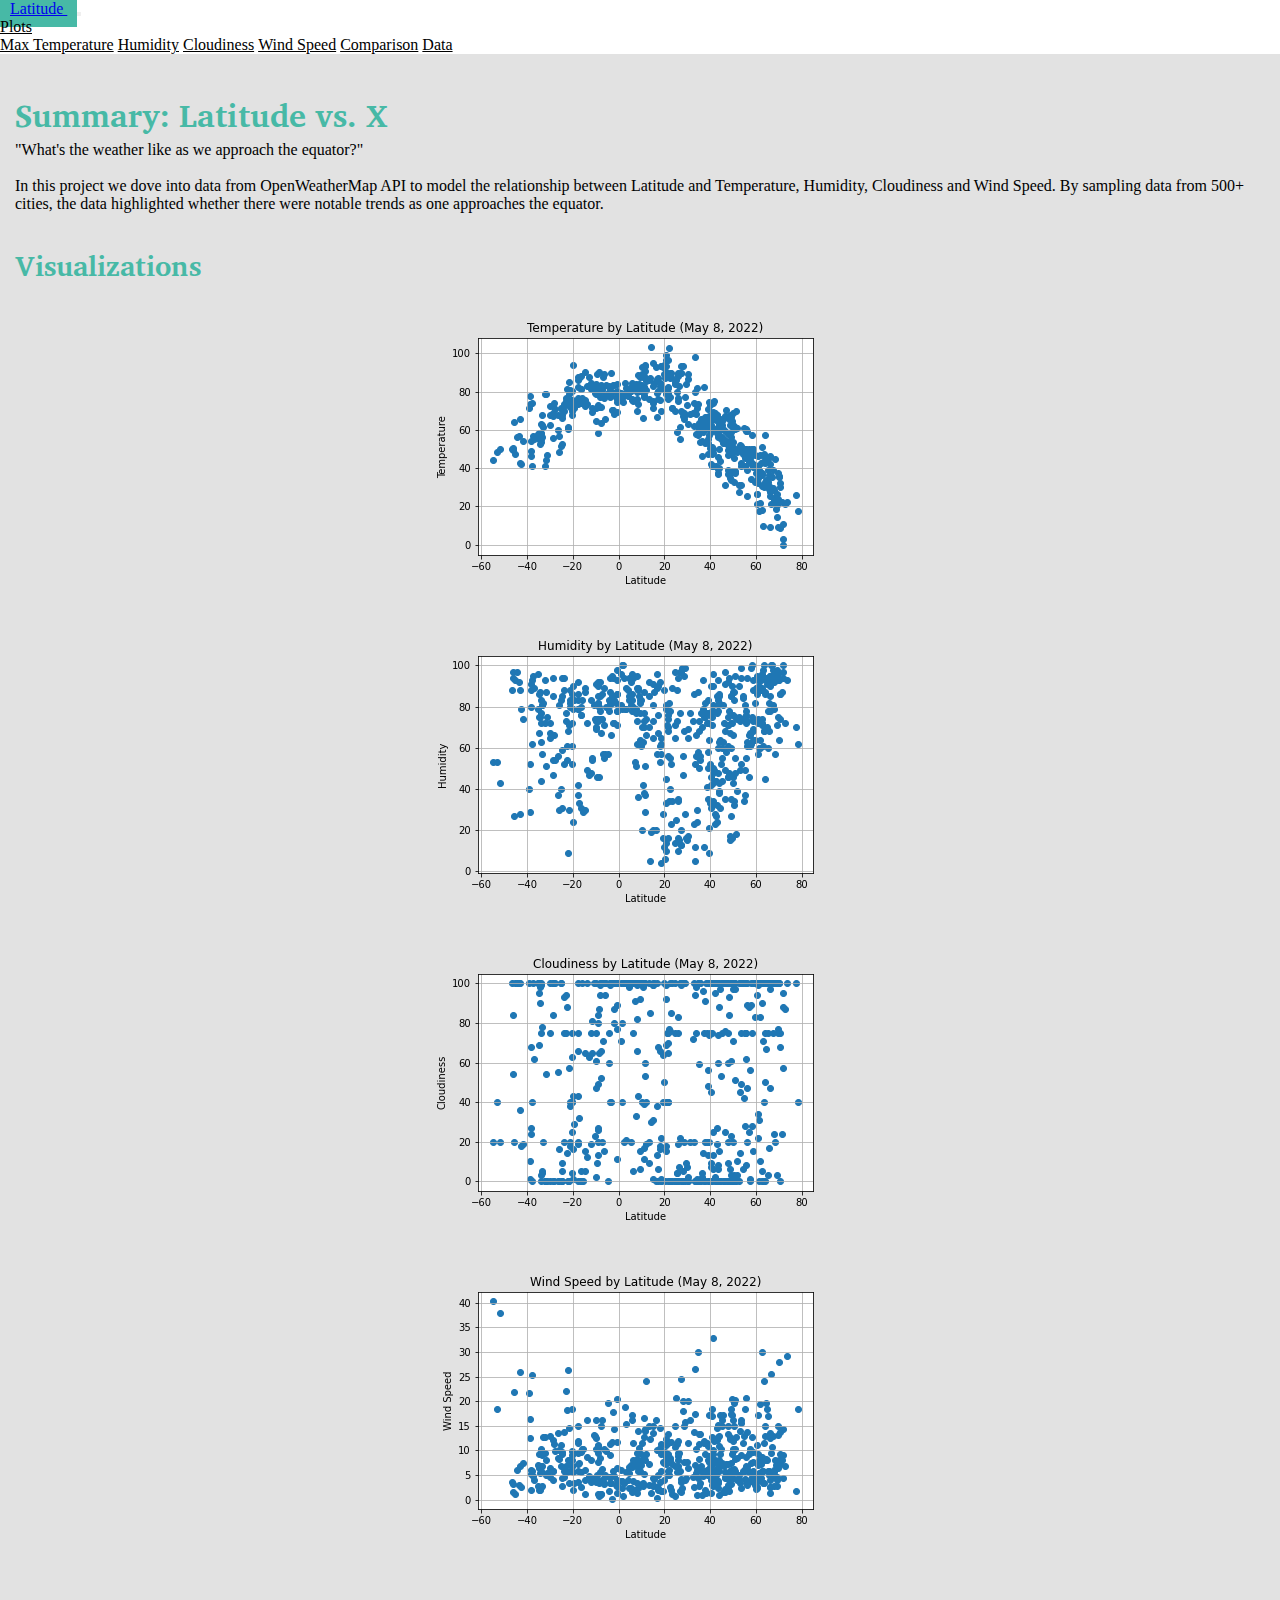
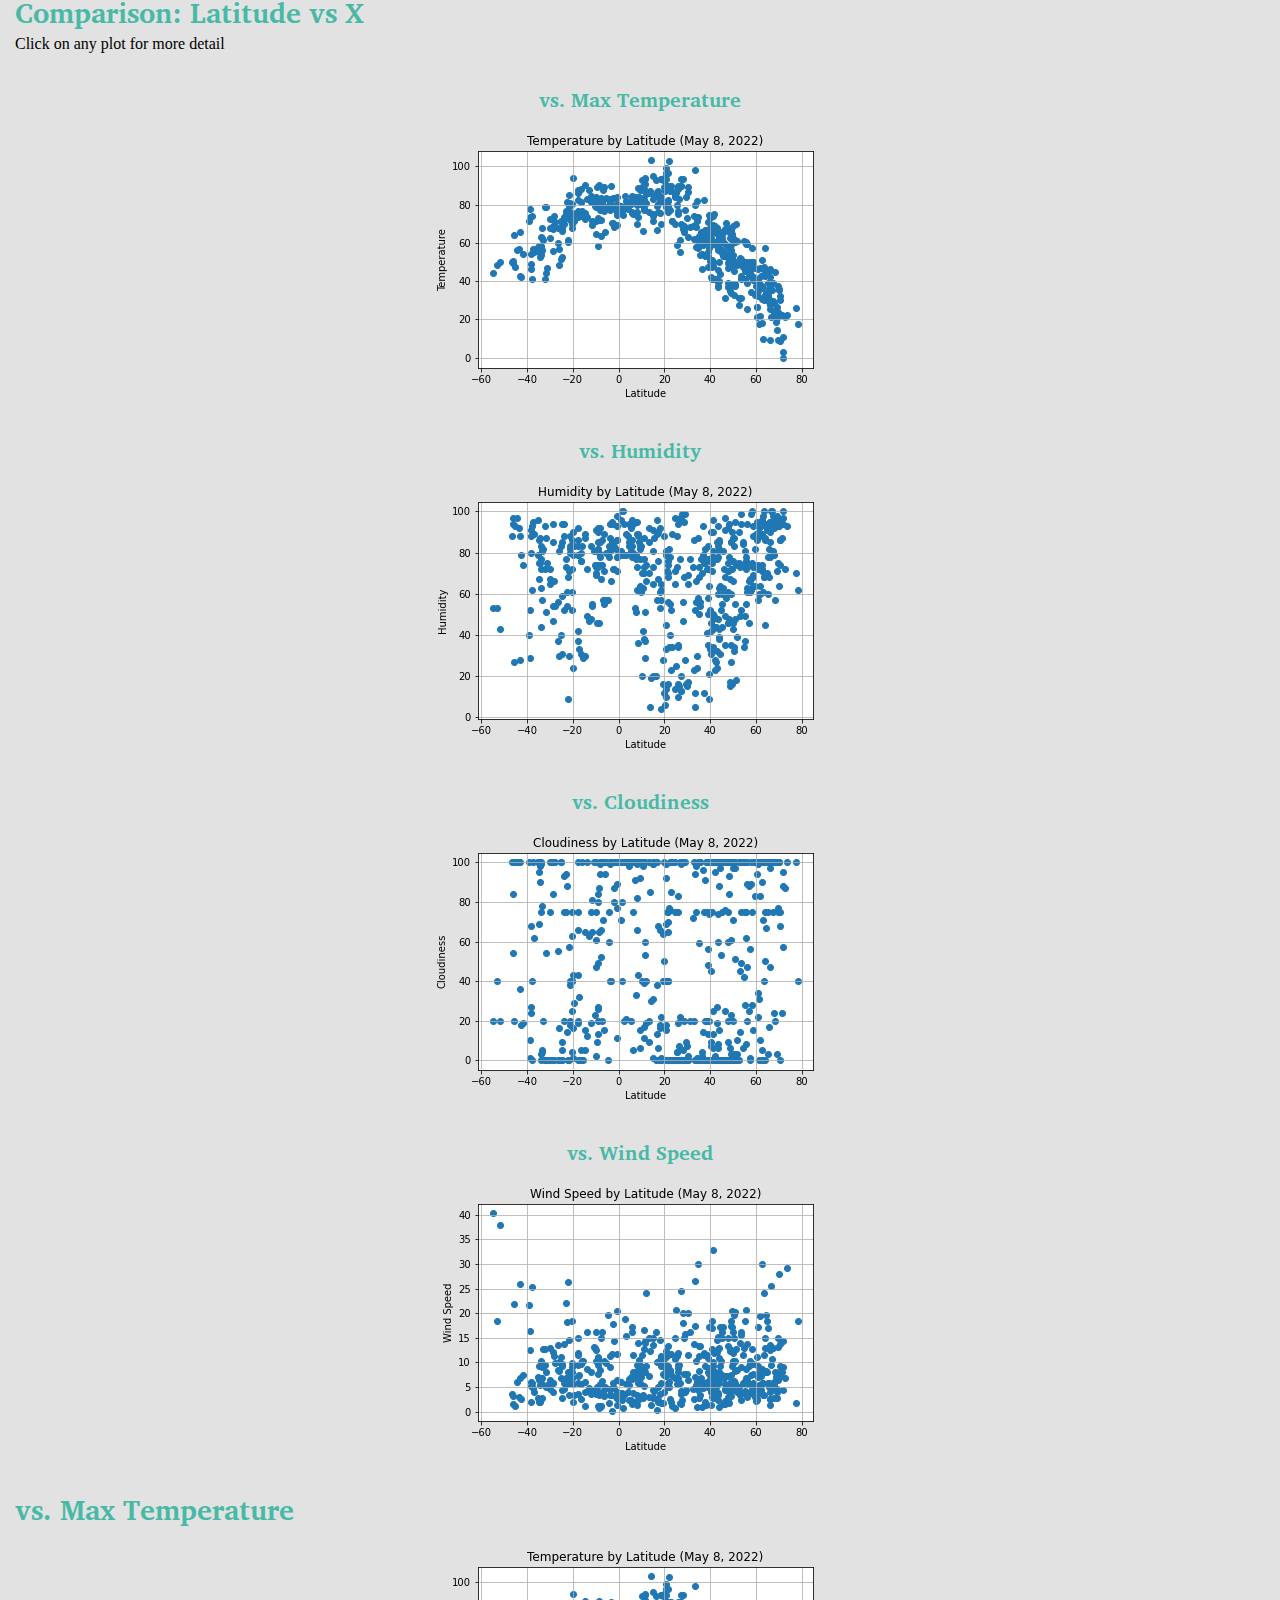
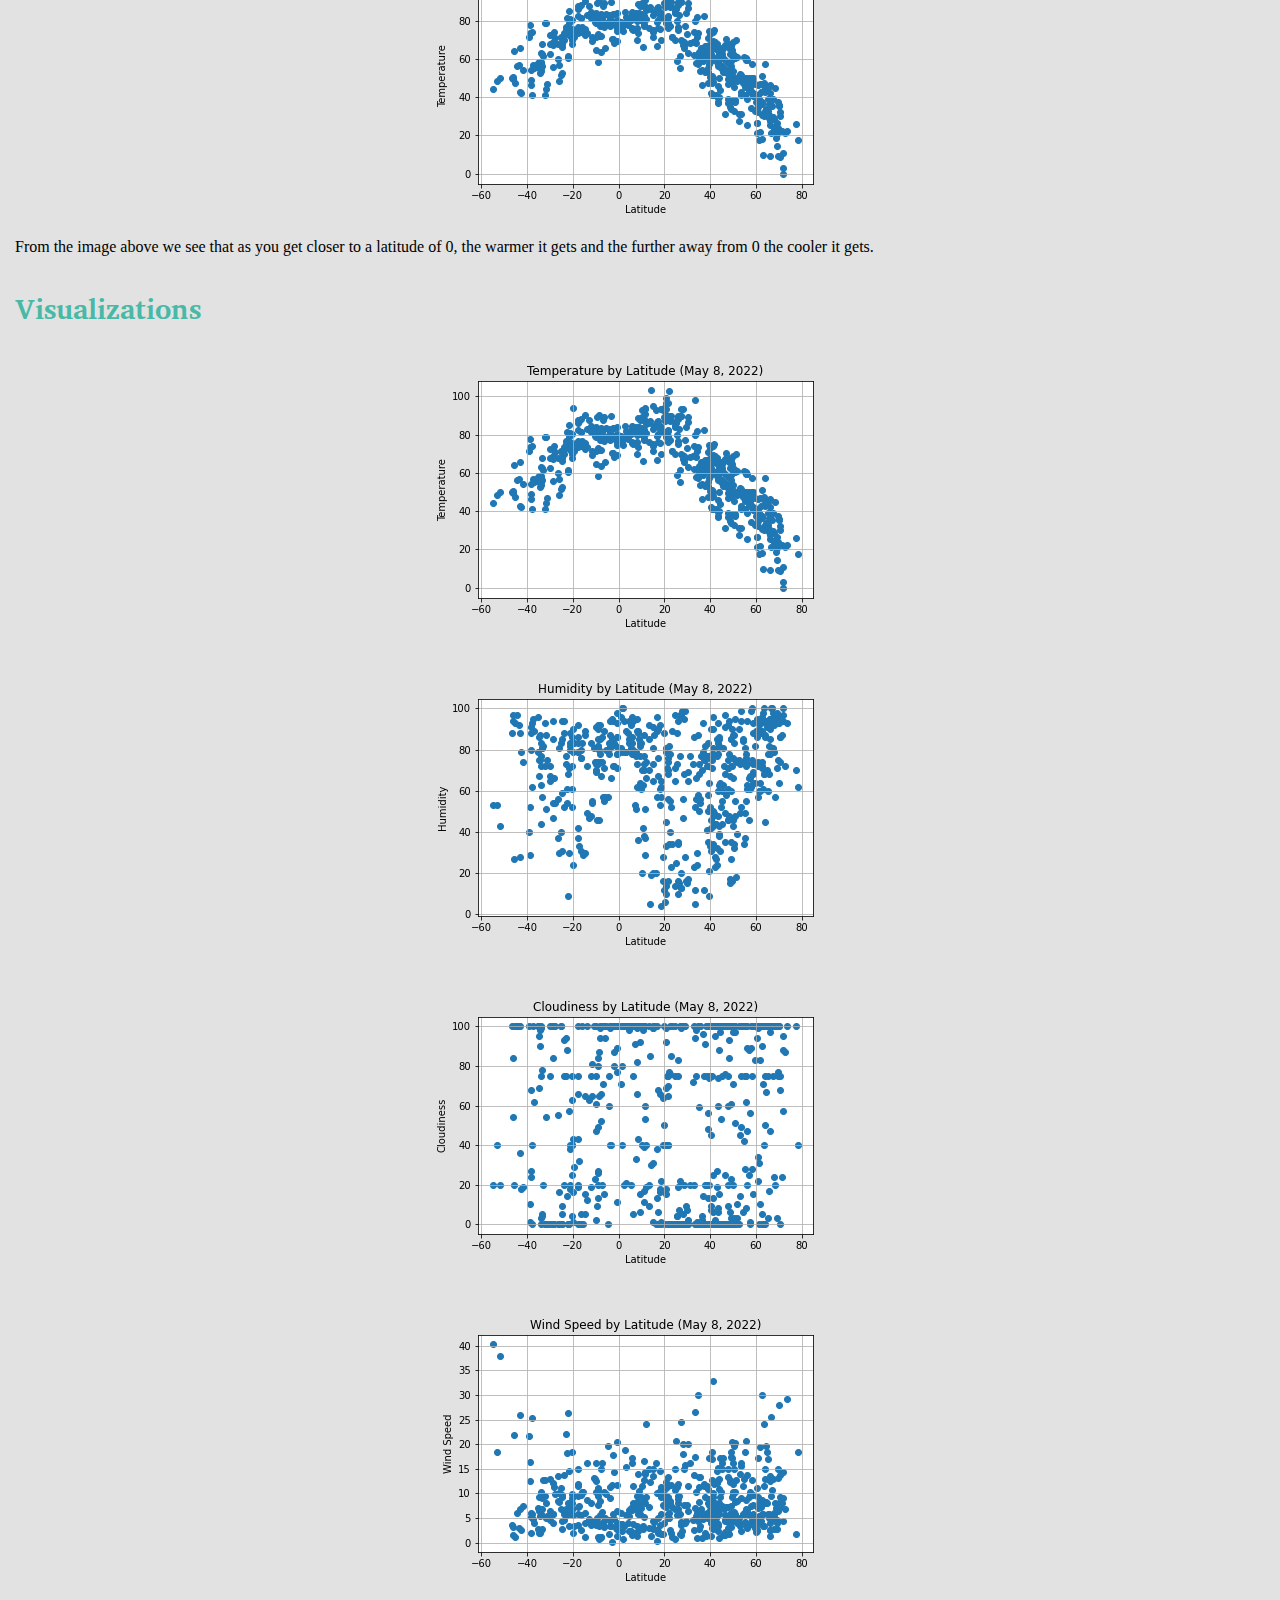
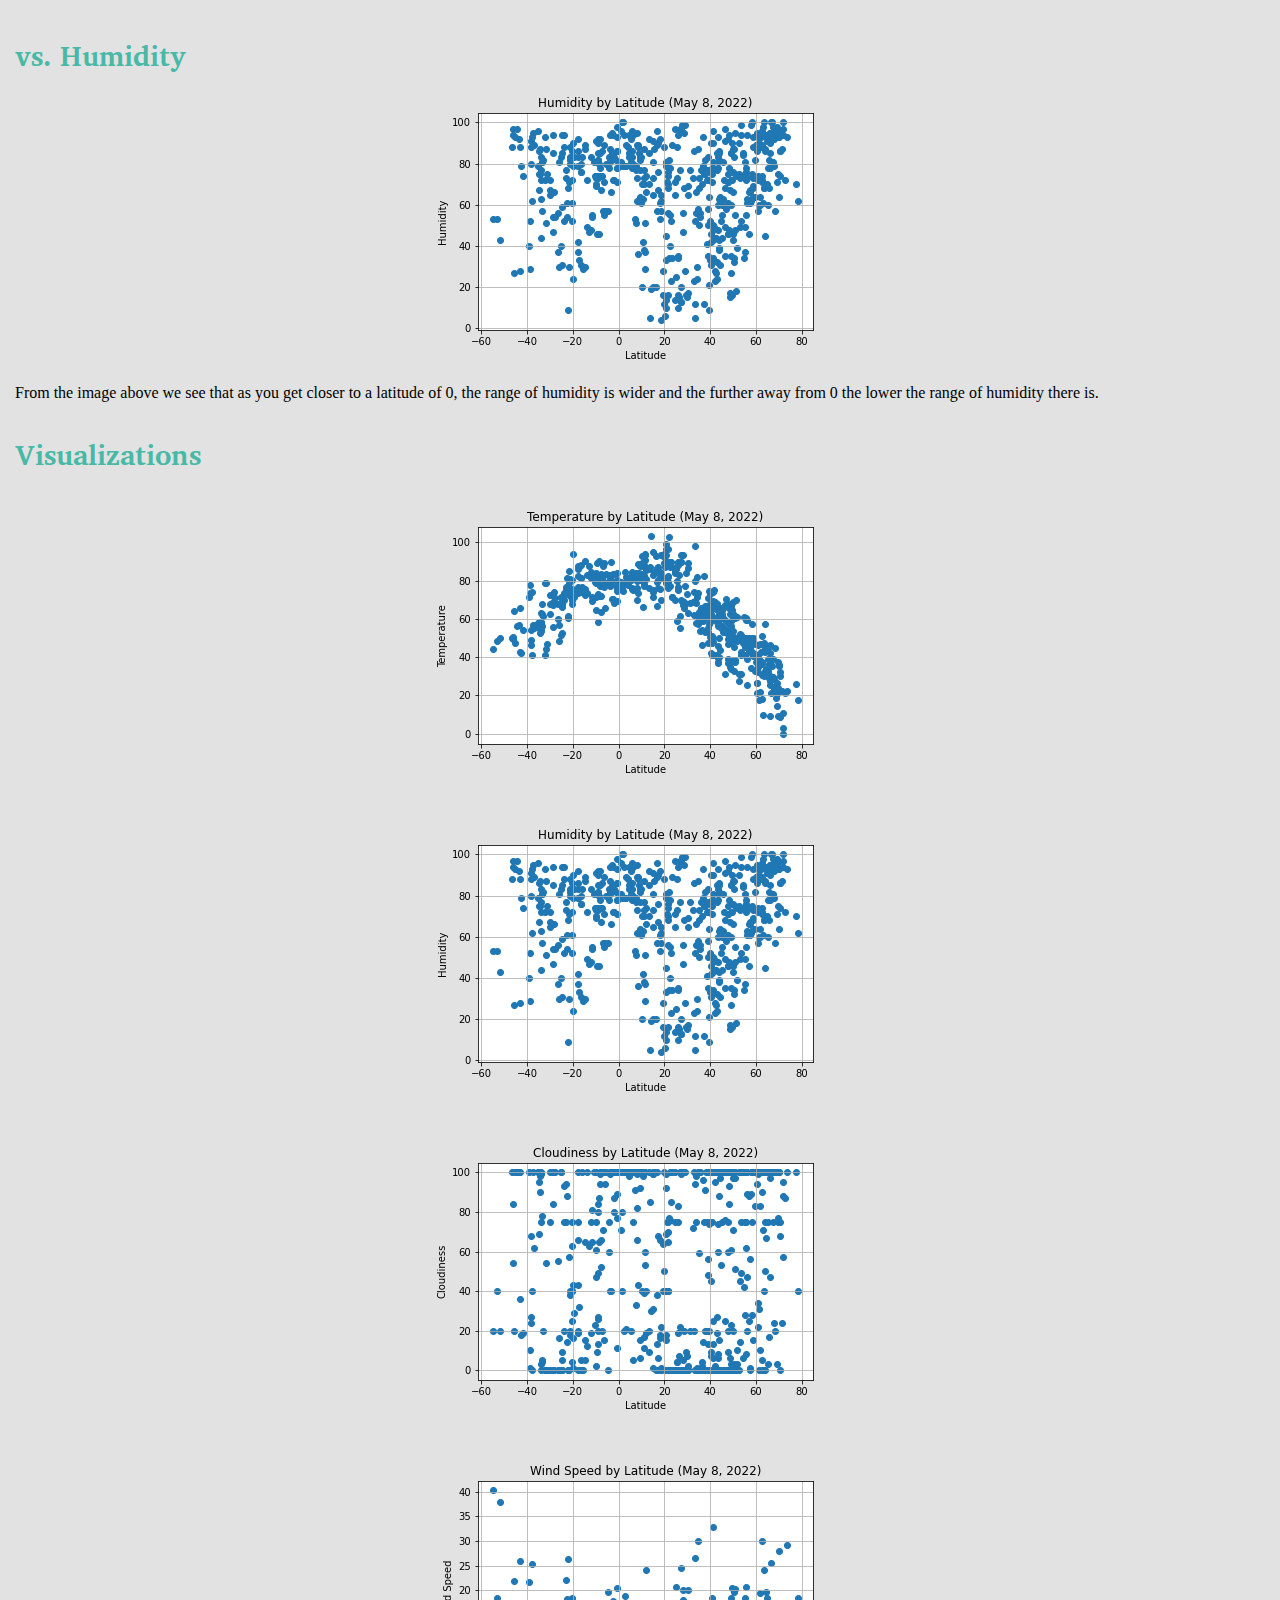
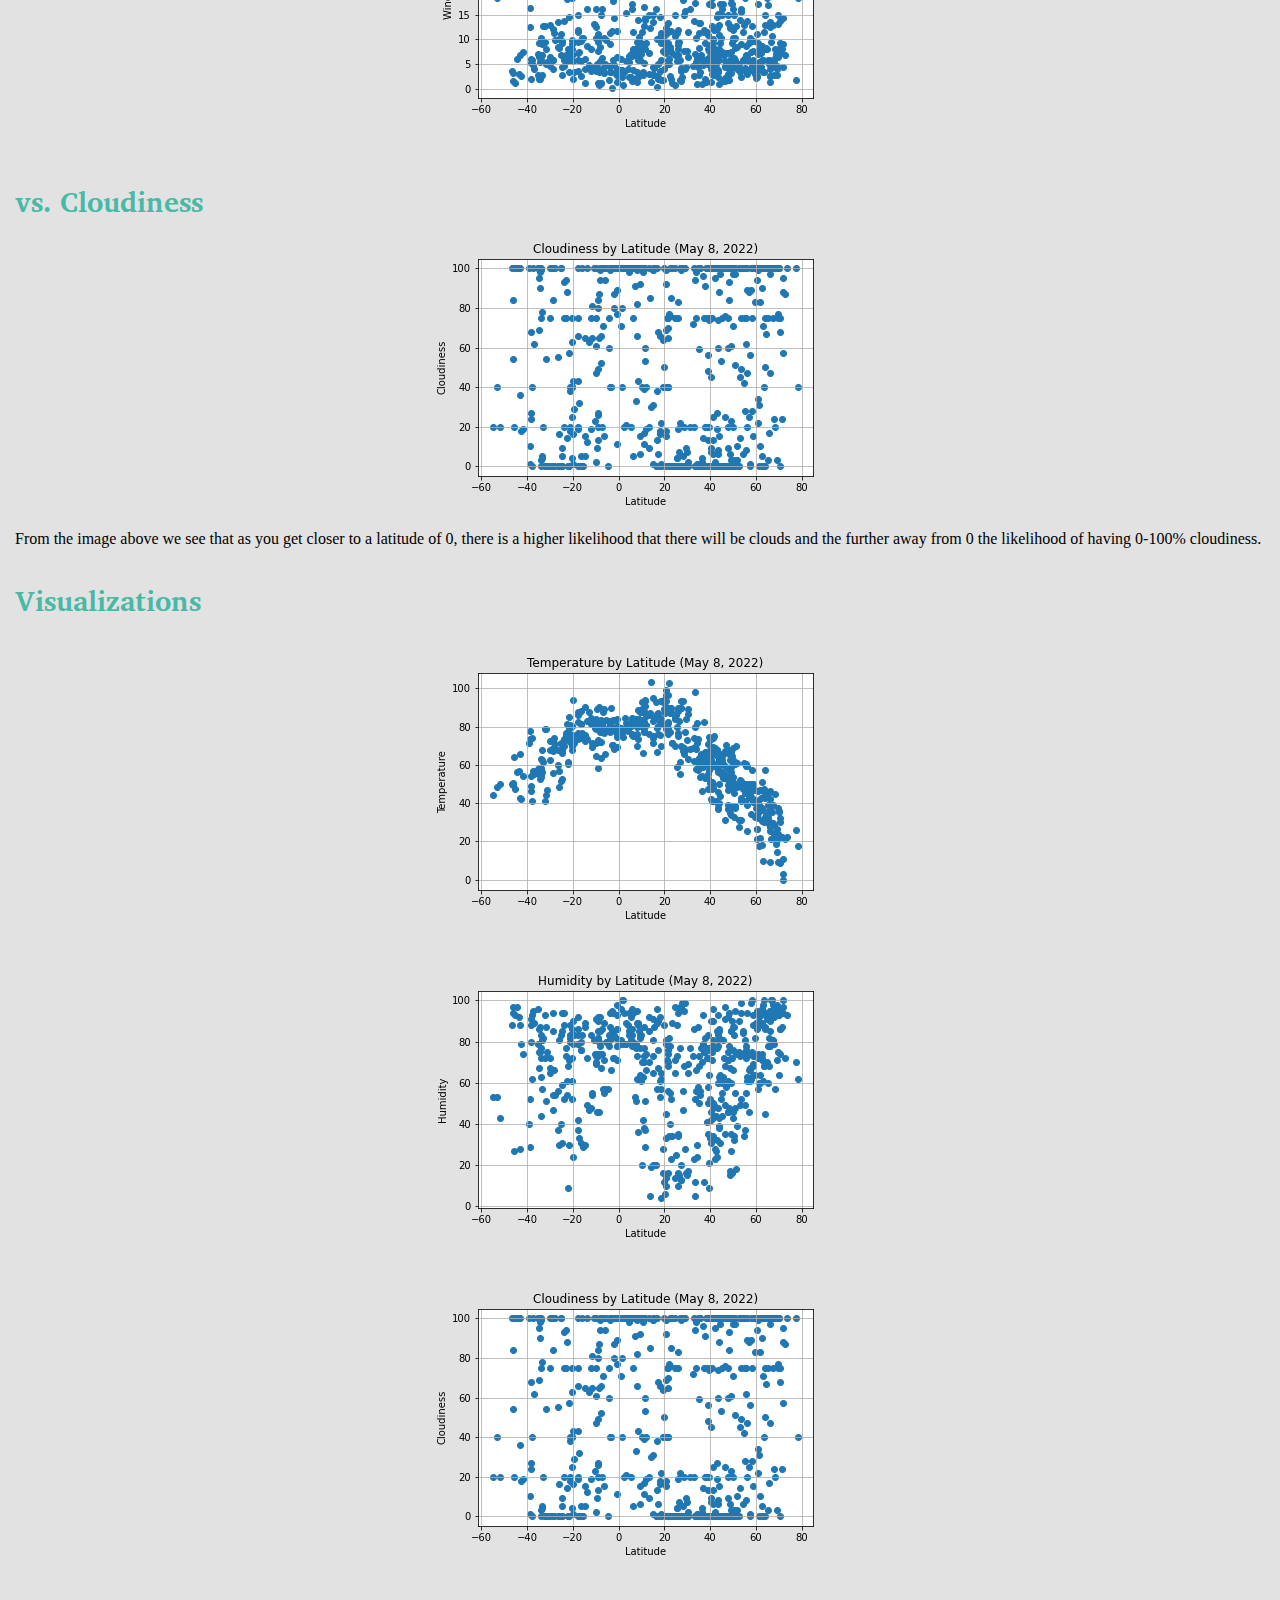
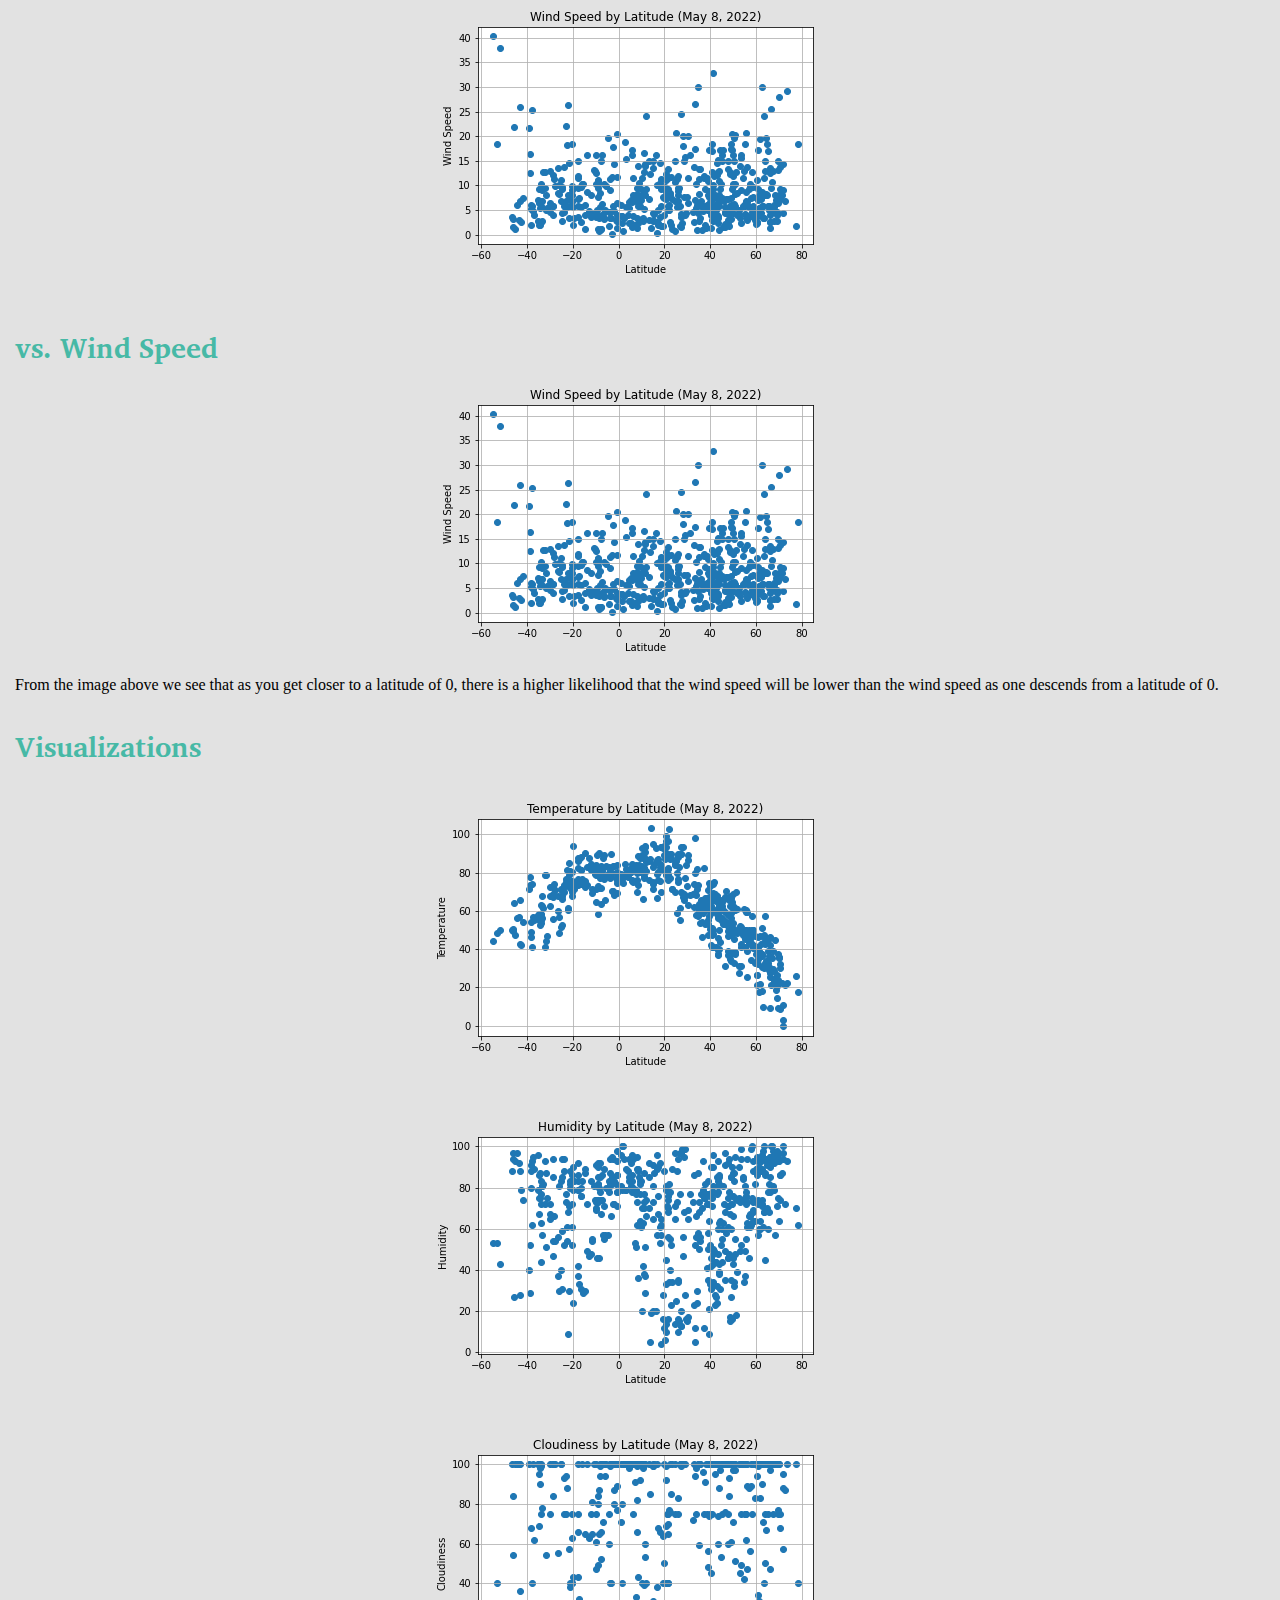
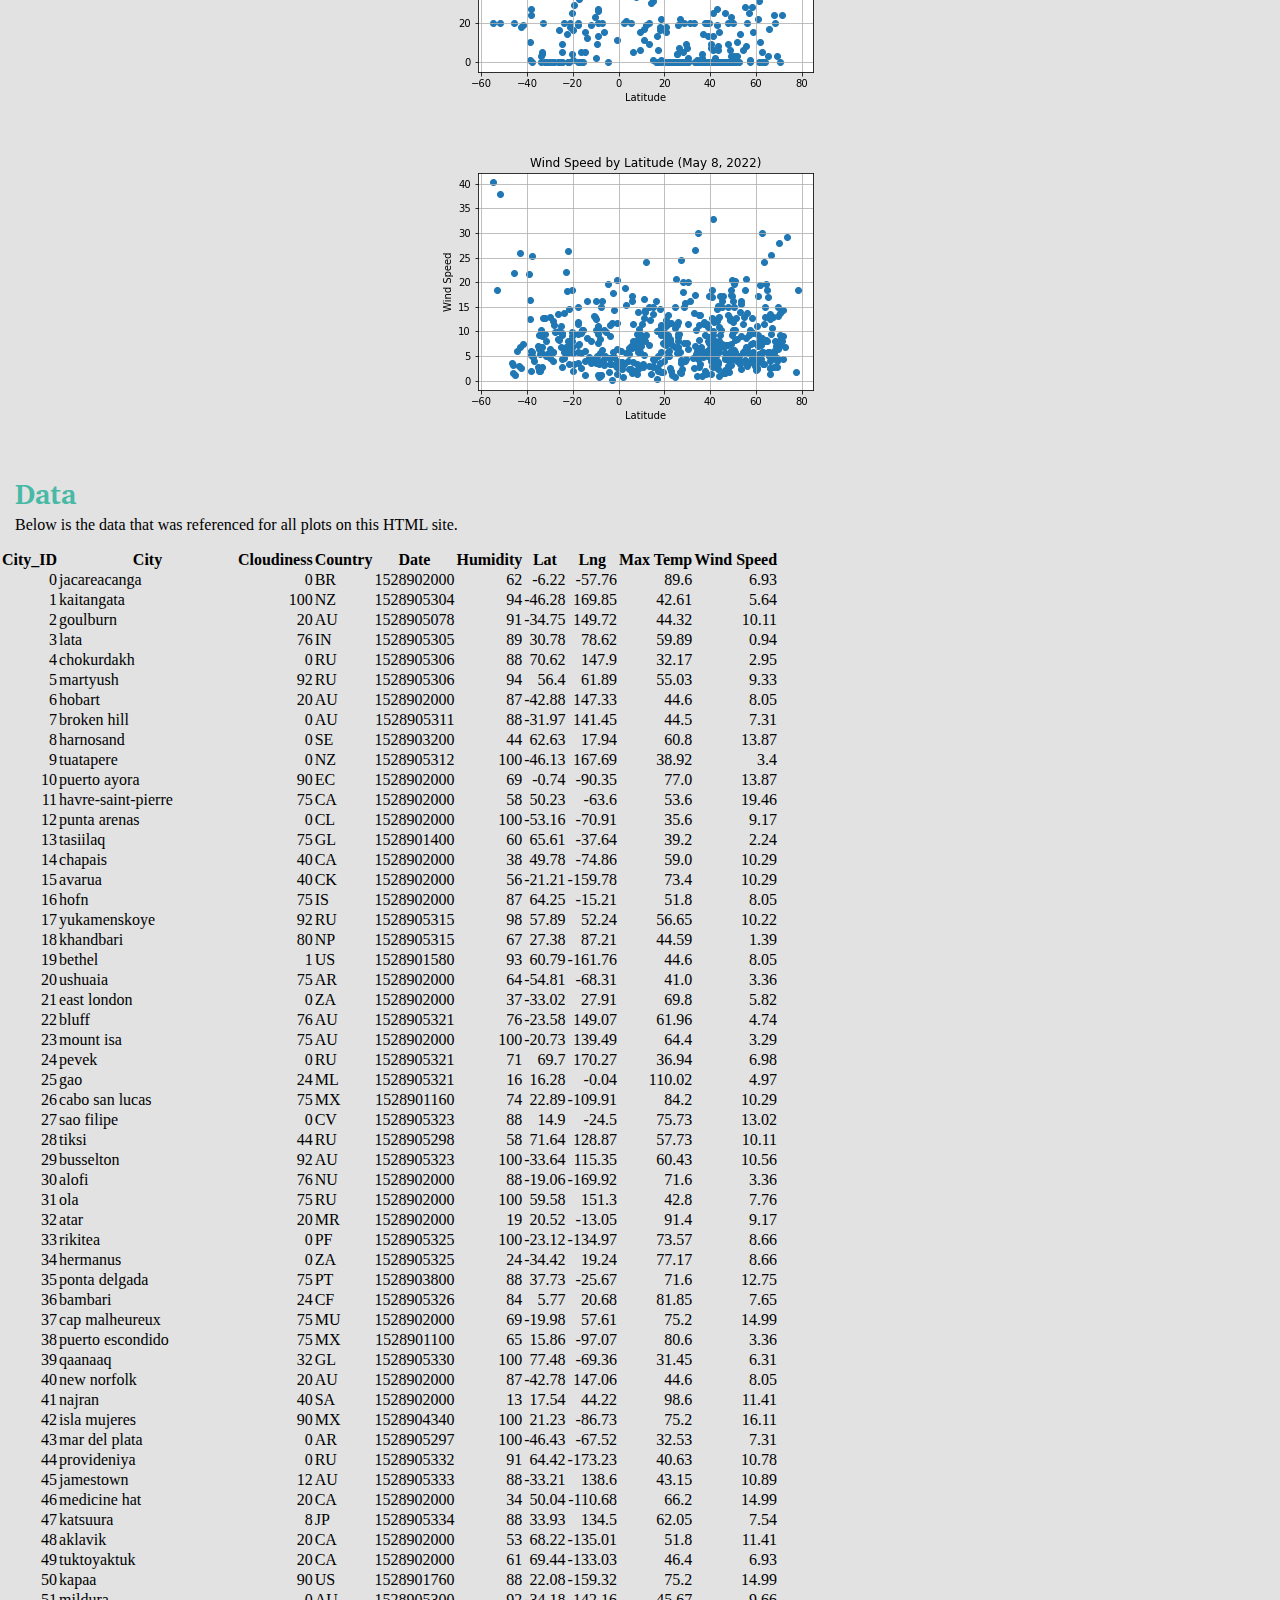
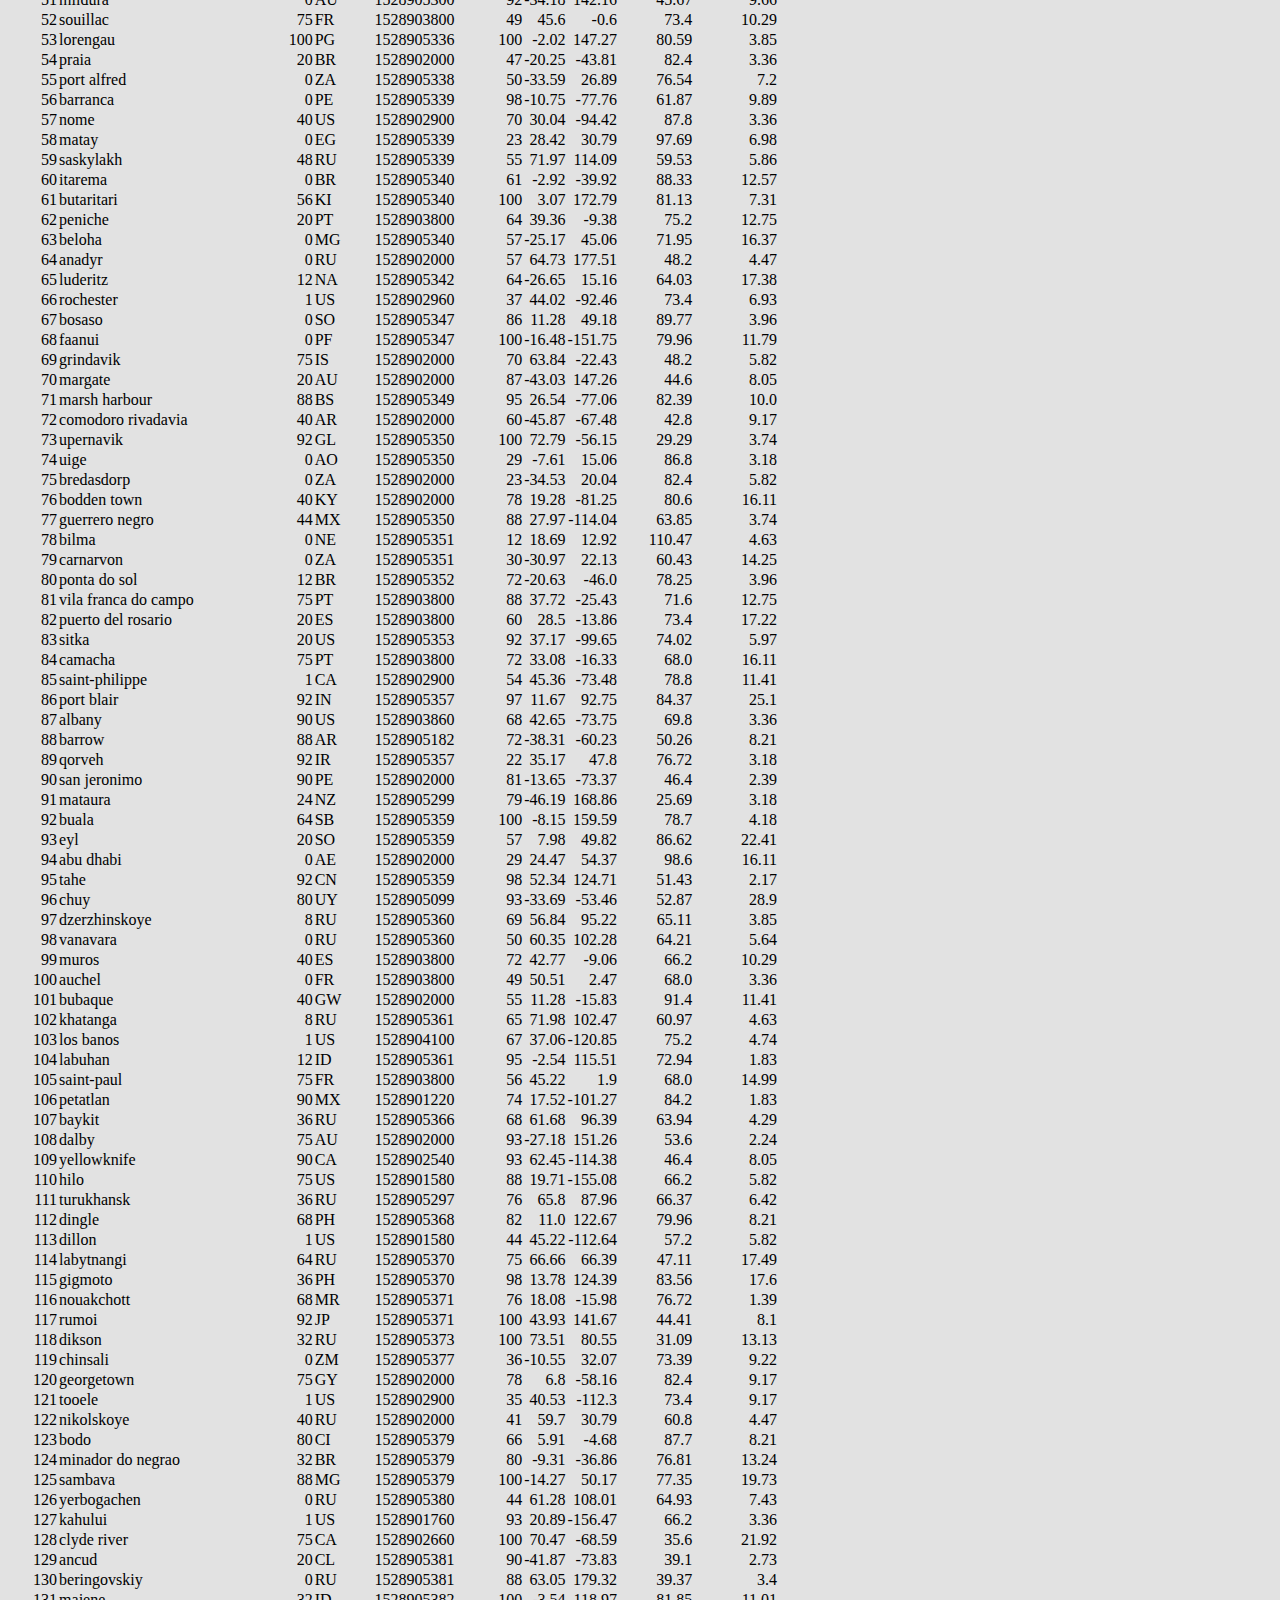
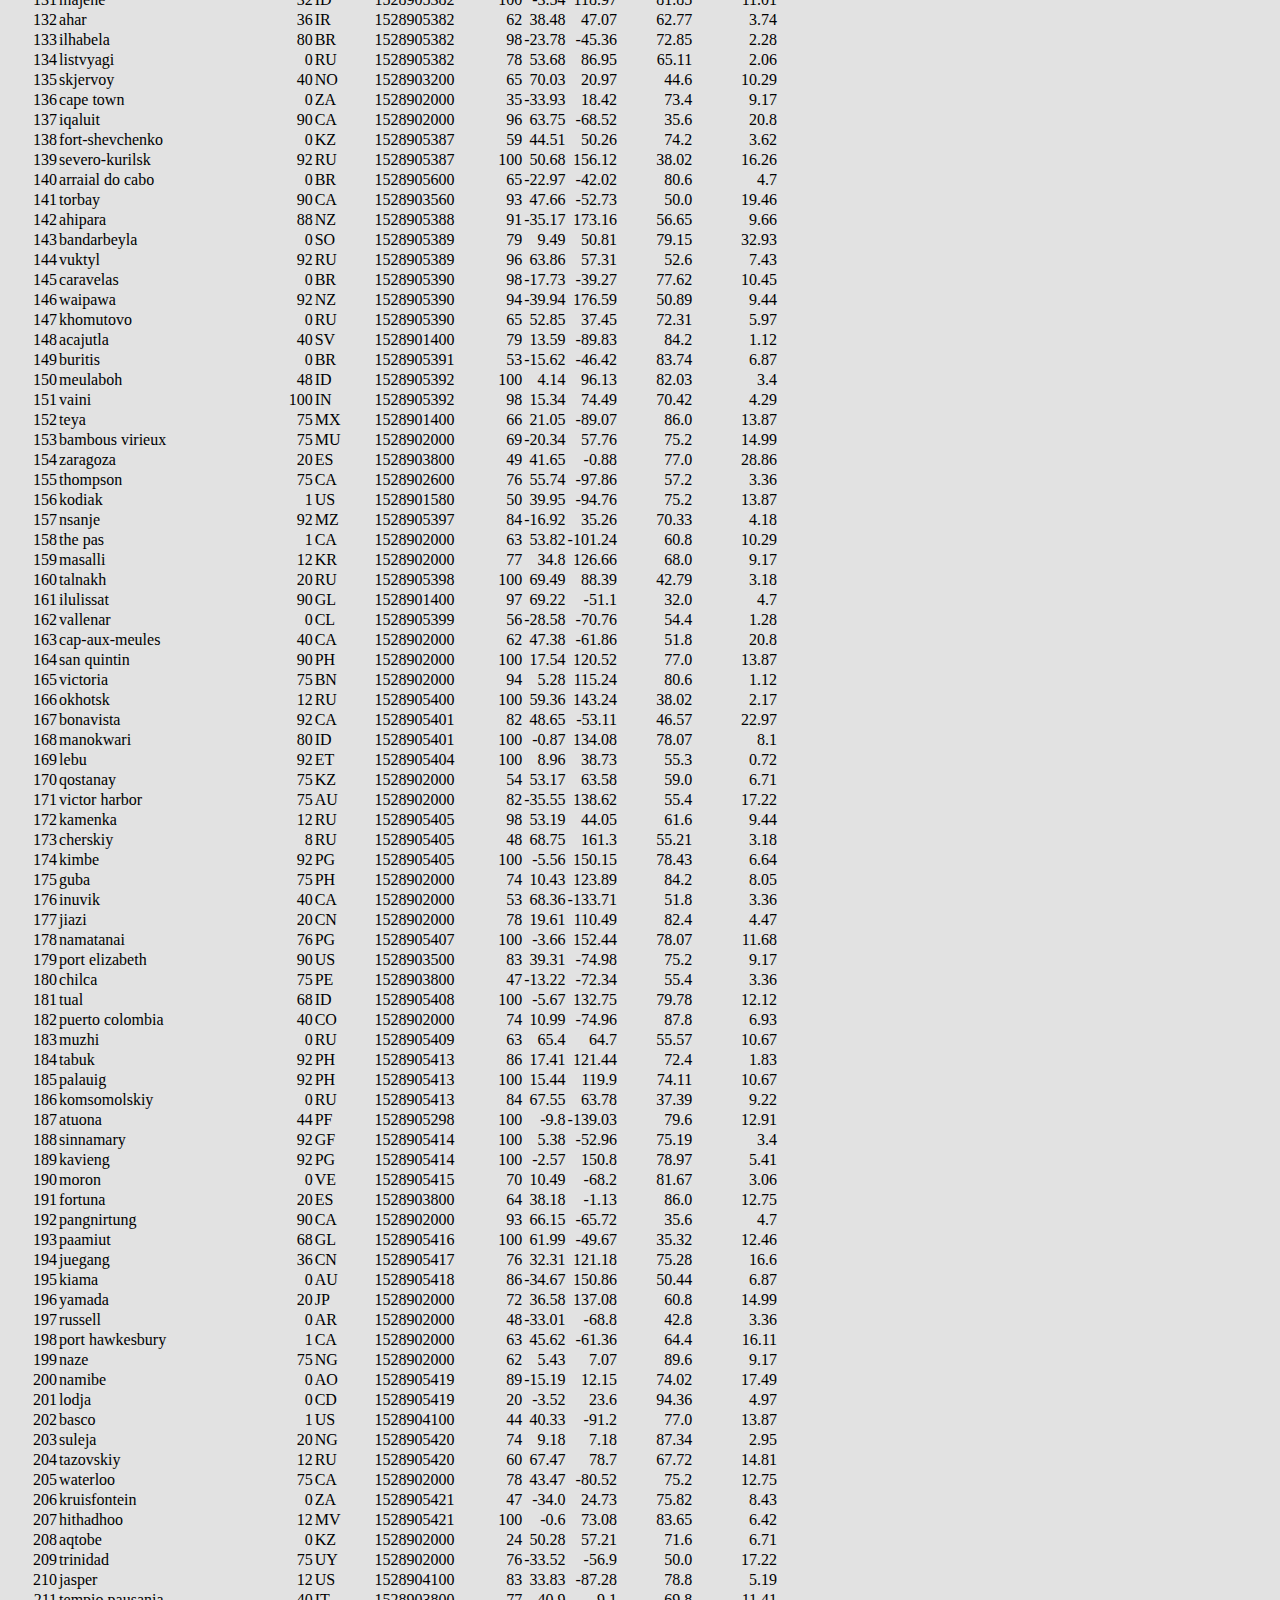
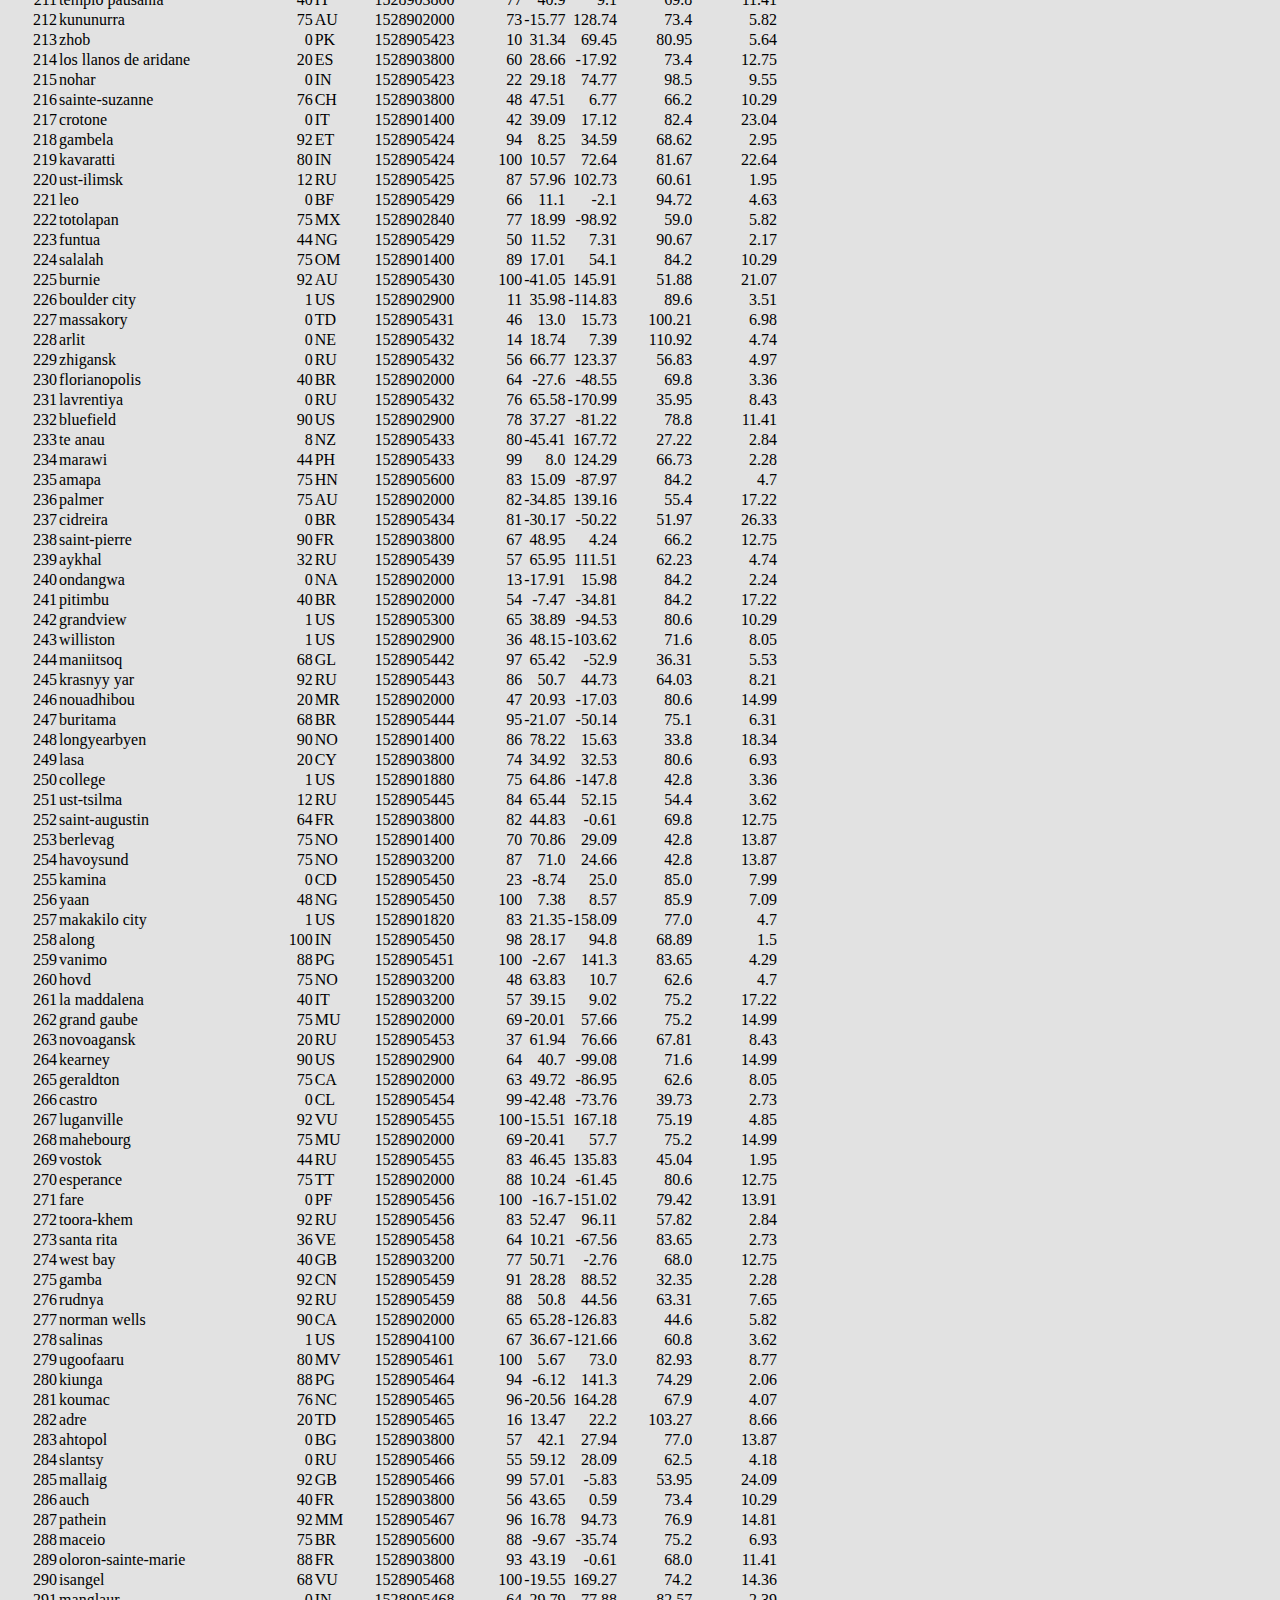
==== commit c9fa8e9f: "draft" ====
--- a/index.html
+++ b/index.html
@@ -85,25 +85,25 @@
               <div class="row">
                   <div class="col-lg-6 col-sm-3">
 
-                      <img src="/Users/victoriasandoval/web-design-challenge/assets/images/all_temp_lat.png" alt="Latitude vs Max Temperature" class="img-thumbnail">
+                      <img src="assets/images/all_temp_lat.png" alt="Latitude vs Max Temperature" class="img-thumbnail">
                     </div>
 
 
                   <div class="col-lg-6 col sm-3">
 
-                        <img src="/Users/victoriasandoval/web-design-challenge/assets/images/all_humidity_lat.png" alt="Latitude vs Humidity" class="img-thumbnail" class="center">
+                        <img src="assets/images/all_humidity_lat.png" alt="Latitude vs Humidity" class="img-thumbnail" class="center">
                       </div>
 
 
                   <div class="col-lg-6 col-sm-3">
 
-                        <img src="/Users/victoriasandoval/web-design-challenge/assets/images/all_cloudiness_lat.png" alt="Latitude vs Cloudiness" class="img-thumbnail" class="center">
+                        <img src="assets/images/all_cloudiness_lat.png" alt="Latitude vs Cloudiness" class="img-thumbnail" class="center">
                       </div>
 
 
                   <div class="col-lg-6 col-sm-3">
 
-                        <img src="/Users/victoriasandoval/web-design-challenge/assets/images/all_wind_lat.png" alt="Latitude vs Wind Speed" class="img-thumbnail" class="center">
+                        <img src="assets/images/all_wind_lat.png" alt="Latitude vs Wind Speed" class="img-thumbnail" class="center">
                       </div>
 
               </div>
@@ -137,7 +137,7 @@
                         vs. Max Temperature
                       </h3>
                       <div class="thumbnail">
-                        <img src="/Users/victoriasandoval/web-design-challenge/assets/images/all_temp_lat.png" alt="Latitude vs Max Temperature" class="img-thumbnail">
+                        <img src="assets/images/all_temp_lat.png" alt="Latitude vs Max Temperature" class="img-thumbnail">
                       </div>
                     </div>
   
@@ -146,7 +146,7 @@
                         vs. Humidity
                       </h3>
                         <div class="thumbnail">
-                          <img src="/Users/victoriasandoval/web-design-challenge/assets/images/all_humidity_lat.png" alt="Latitude vs Humidity" class="img-thumbnail a href="https://victorrias.github.io/web-design-challenge/visualizations/humidity">
+                          <img src="assets/images/all_humidity_lat.png" alt="Latitude vs Humidity" class="img-thumbnail">
                         </div>
                     </div>
   
@@ -155,7 +155,7 @@
                         vs. Cloudiness
                       </h3>
                         <div class="thumbnail">
-                          <img src="/Users/victoriasandoval/web-design-challenge/assets/images/all_cloudiness_lat.png" alt="Latitude vs Cloudiness" class="img-thumbnail">
+                          <img src="assets/images/all_cloudiness_lat.png" alt="Latitude vs Cloudiness" class="img-thumbnail">
                         </div>
                     </div>
   
@@ -164,7 +164,7 @@
                         vs. Wind Speed
                       </h3>
                         <div class="thumbnail">
-                          <img src="/Users/victoriasandoval/web-design-challenge/assets/images/all_wind_lat.png" alt="Latitude vs Wind Speed" class="img-thumbnail">
+                          <img src="assets/images/all_wind_lat.png" alt="Latitude vs Wind Speed" class="img-thumbnail">
                         </div>
                     </div>
                 </div>
@@ -184,7 +184,7 @@
                   vs. Max Temperature
                 </h2>
 
-                  <img src="/Users/victoriasandoval/web-design-challenge/assets/images/all_temp_lat.png" alt="Latitude vs Max Temperature" class="img-thumbnail">
+                  <img src="assets/images/all_temp_lat.png" alt="Latitude vs Max Temperature" class="img-thumbnail">
 
 
                 <p>
@@ -203,25 +203,25 @@
               <div class="row">
                   <div class="col-lg-6 col-sm-3">
                     <div class="thumbnail">
-                      <img src="/Users/victoriasandoval/web-design-challenge/assets/images/all_temp_lat.png" alt="Latitude vs Max Temperature" class="img-thumbnail">
+                      <img src="assets/images/all_temp_lat.png" alt="Latitude vs Max Temperature" class="img-thumbnail">
                     </div>
                   </div>
 
                   <div class="col-lg-6 col sm-3">
                       <div class="thumbnail">
-                        <img src="/Users/victoriasandoval/web-design-challenge/assets/images/all_humidity_lat.png" alt="Latitude vs Humidity" class="img-thumbnail">
+                        <img src="assets/images/all_humidity_lat.png" alt="Latitude vs Humidity" class="img-thumbnail">
                       </div>
                   </div>
 
                   <div class="col-lg-6 col-sm-3">
                       <div class="thumbnail">
-                        <img src="/Users/victoriasandoval/web-design-challenge/assets/images/all_cloudiness_lat.png" alt="Latitude vs Cloudiness" class="img-thumbnail">
+                        <img src="assets/images/all_cloudiness_lat.png" alt="Latitude vs Cloudiness" class="img-thumbnail">
                       </div>
                   </div>
 
                   <div class="col-lg-6 col-sm-3">
                       <div class="thumbnail">
-                        <img src="/Users/victoriasandoval/web-design-challenge/assets/images/all_wind_lat.png" alt="Latitude vs Wind Speed" class="img-thumbnail">
+                        <img src="assets/images/all_wind_lat.png" alt="Latitude vs Wind Speed" class="img-thumbnail">
                       </div>
                   </div>
               </div>
@@ -251,7 +251,7 @@
               vs. Humidity
             </h2>
 
-              <img src="/Users/victoriasandoval/web-design-challenge/assets/images/all_temp_lat.png" alt="Latitude vs Max Temperature" class="img-thumbnail">
+              <img src="assets/images/all_humidity_lat.png" alt="Latitude vs Humidity" class="img-thumbnail">
 
 
             <p>
@@ -270,25 +270,25 @@
           <div class="row">
               <div class="col-lg-6 col-sm-3">
                 <div class="thumbnail">
-                  <img src="/Users/victoriasandoval/web-design-challenge/assets/images/all_temp_lat.png" alt="Latitude vs Max Temperature" class="img-thumbnail">
+                  <img src="assets/images/all_temp_lat.png" alt="Latitude vs Max Temperature" class="img-thumbnail">
                 </div>
               </div>
 
               <div class="col-lg-6 col sm-3">
                   <div class="thumbnail">
-                    <img src="/Users/victoriasandoval/web-design-challenge/assets/images/all_humidity_lat.png" alt="Latitude vs Humidity" class="img-thumbnail">
+                    <img src="assets/images/all_humidity_lat.png" alt="Latitude vs Humidity" class="img-thumbnail">
                   </div>
               </div>
 
               <div class="col-lg-6 col-sm-3">
                   <div class="thumbnail">
-                    <img src="/Users/victoriasandoval/web-design-challenge/assets/images/all_cloudiness_lat.png" alt="Latitude vs Cloudiness" class="img-thumbnail">
+                    <img src="assets/images/all_cloudiness_lat.png" alt="Latitude vs Cloudiness" class="img-thumbnail">
                   </div>
               </div>
 
               <div class="col-lg-6 col-sm-3">
                   <div class="thumbnail">
-                    <img src="/Users/victoriasandoval/web-design-challenge/assets/images/all_wind_lat.png" alt="Latitude vs Wind Speed" class="img-thumbnail">
+                    <img src="assets/images/all_wind_lat.png" alt="Latitude vs Wind Speed" class="img-thumbnail">
                   </div>
               </div>
           </div>
@@ -317,7 +317,7 @@
           vs. Cloudiness
         </h2>
 
-          <img src="/Users/victoriasandoval/web-design-challenge/assets/images/all_temp_lat.png" alt="Latitude vs Max Temperature" class="img-thumbnail">
+          <img src="assets/images/all_cloudiness_lat.png" alt="Latitude vs Cloudiness" class="img-thumbnail">
 
 
         <p>
@@ -336,25 +336,25 @@
       <div class="row">
           <div class="col-lg-6 col-sm-3">
             <div class="thumbnail">
-              <img src="/Users/victoriasandoval/web-design-challenge/assets/images/all_temp_lat.png" alt="Latitude vs Max Temperature" class="img-thumbnail">
+              <img src="assets/images/all_temp_lat.png" alt="Latitude vs Max Temperature" class="img-thumbnail">
             </div>
           </div>
 
           <div class="col-lg-6 col sm-3">
               <div class="thumbnail">
-                <img src="/Users/victoriasandoval/web-design-challenge/assets/images/all_humidity_lat.png" alt="Latitude vs Humidity" class="img-thumbnail">
+                <img src="assets/images/all_humidity_lat.png" alt="Latitude vs Humidity" class="img-thumbnail">
               </div>
           </div>
 
           <div class="col-lg-6 col-sm-3">
               <div class="thumbnail">
-                <img src="/Users/victoriasandoval/web-design-challenge/assets/images/all_cloudiness_lat.png" alt="Latitude vs Cloudiness" class="img-thumbnail">
+                <img src="assets/images/all_cloudiness_lat.png" alt="Latitude vs Cloudiness" class="img-thumbnail">
               </div>
           </div>
 
           <div class="col-lg-6 col-sm-3">
               <div class="thumbnail">
-                <img src="/Users/victoriasandoval/web-design-challenge/assets/images/all_wind_lat.png" alt="Latitude vs Wind Speed" class="img-thumbnail">
+                <img src="assets/images/all_wind_lat.png" alt="Latitude vs Wind Speed" class="img-thumbnail">
               </div>
           </div>
       </div>
@@ -381,7 +381,7 @@
           vs. Wind Speed
         </h2>
 
-          <img src="/Users/victoriasandoval/web-design-challenge/assets/images/all_temp_lat.png" alt="Latitude vs Max Temperature" class="img-thumbnail">
+          <img src="assets/images/all_wind_lat.png" alt="Latitude vs Wind Speed" class="img-thumbnail">
 
 
         <p>
@@ -400,25 +400,25 @@
       <div class="row">
           <div class="col-lg-6 col-sm-3">
             <div class="thumbnail">
-              <img src="/Users/victoriasandoval/web-design-challenge/assets/images/all_temp_lat.png" alt="Latitude vs Max Temperature" class="img-thumbnail">
+              <img src="assets/images/all_temp_lat.png" alt="Latitude vs Max Temperature" class="img-thumbnail">
             </div>
           </div>
 
           <div class="col-lg-6 col sm-3">
               <div class="thumbnail">
-                <img src="/Users/victoriasandoval/web-design-challenge/assets/images/all_humidity_lat.png" alt="Latitude vs Humidity" class="img-thumbnail">
+                <img src="assets/images/all_humidity_lat.png" alt="Latitude vs Humidity" class="img-thumbnail">
               </div>
           </div>
 
           <div class="col-lg-6 col-sm-3">
               <div class="thumbnail">
-                <img src="/Users/victoriasandoval/web-design-challenge/assets/images/all_cloudiness_lat.png" alt="Latitude vs Cloudiness" class="img-thumbnail">
+                <img src="assets/images/all_cloudiness_lat.png" alt="Latitude vs Cloudiness" class="img-thumbnail">
               </div>
           </div>
 
           <div class="col-lg-6 col-sm-3">
               <div class="thumbnail">
-                <img src="/Users/victoriasandoval/web-design-challenge/assets/images/all_wind_lat.png" alt="Latitude vs Wind Speed" class="img-thumbnail">
+                <img src="assets/images/all_wind_lat.png" alt="Latitude vs Wind Speed" class="img-thumbnail">
               </div>
           </div>
       </div>
